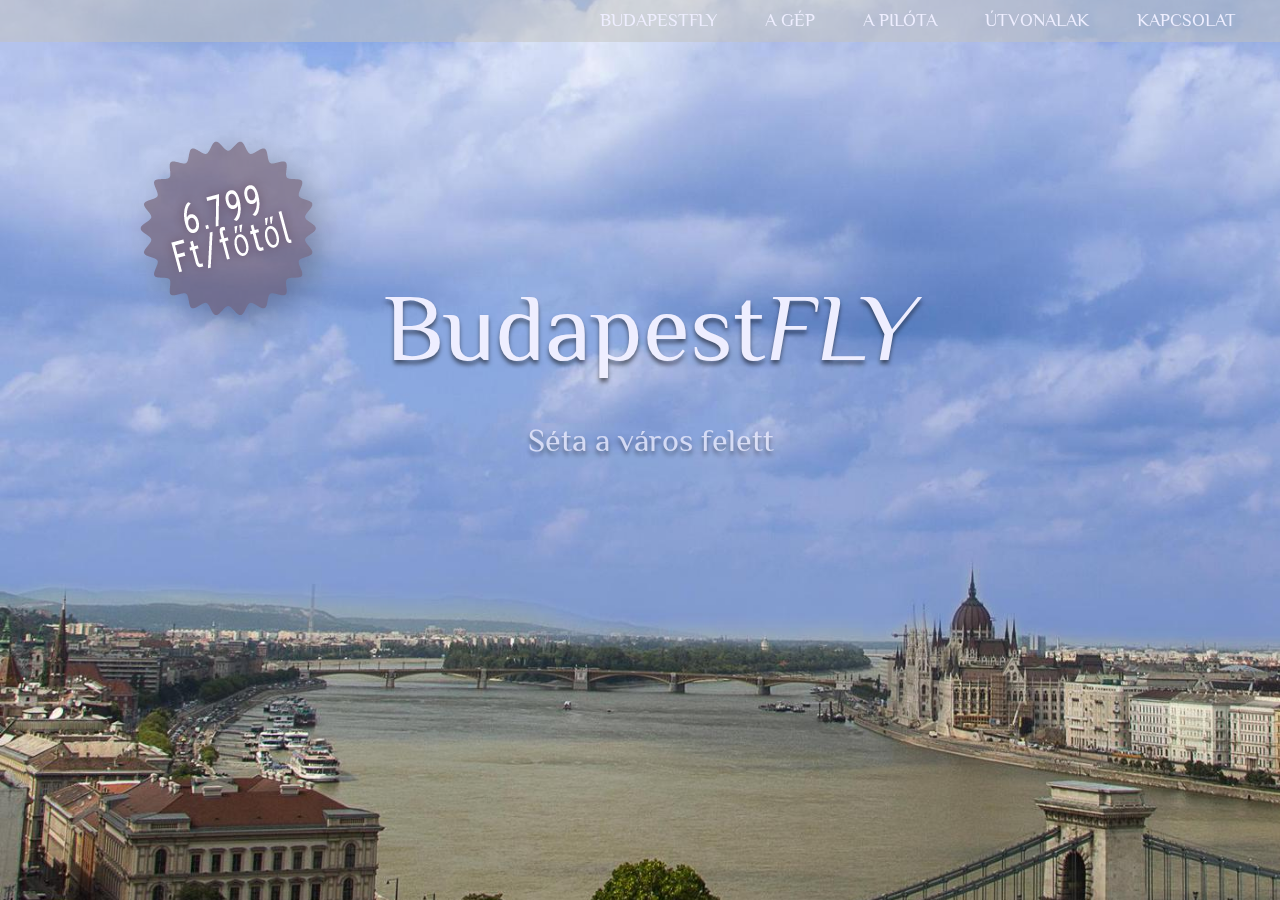
==== index.html @ 52170a89 "delgaleri" ====
<!doctype html>
<html>
<head>
    <meta charset="UTF-8">
    <meta http-equiv="X-UA-Compatible" content="IE=edge,chrome=1">
    <meta name="viewport" content="width=device-width, initial-scale=1.0">
    <title>Budapestfly - Sétarepülés, Budapest repülőről, sétarepülés Budpesten, repülős kirándulás Budapesten</title>
    <meta name="author" content="Budapestfly - Sétarepülés, Budapest repülőről, sétarepülés Budpesten, repülős kirándulás Budapesten">
    <meta name="description" content="Budapestfly,Sétarepülés - Budapest repülőről, sétarepülés Budpesten, repülős kirándulás Budapesten">
    <meta name="keywords" content="sétarepülés, sétarepülés Budapest felett, sétarepülés Visegrád felett, sétarepülés Balaton felett, sétarepülés Dunakanyar felett, sétarepülés Magyarország felett, sétarepülés ajándékba, repülés, repülés Velencei tó felett, sétarepülés Budaörsről, sétarepülés Budaörs, sétarepülés, repülés, cessna, eredeti ajándék, Budapest, olcsó sétarepülés, ajándék sétarepülés, ajándék repülés" />
    <link rel="stylesheet" href="css/budapestfly.css">
    <link rel="stylesheet" href="css/curtain.css">
    <link rel="stylesheet" href="css/budapestfly_responsive.css">


    <link href='http://fonts.googleapis.com/css?family=Philosopher:400,400italic' rel='stylesheet' type='text/css'>
    <link href='http://fonts.googleapis.com/css?family=Cabin' rel='stylesheet' type='text/css'>

    <script>
      (function(i,s,o,g,r,a,m){i['GoogleAnalyticsObject']=r;i[r]=i[r]||function(){
      (i[r].q=i[r].q||[]).push(arguments)},i[r].l=1*new Date();a=s.createElement(o),
      m=s.getElementsByTagName(o)[0];a.async=1;a.src=g;m.parentNode.insertBefore(a,m)
      })(window,document,'script','//www.google-analytics.com/analytics.js','ga');

      ga('create', 'UA-53062448-1', 'auto');
      ga('send', 'pageview');

    </script>

</head>
<body>
<ul id="menu" class="origin">
    <li id="firstmenu"><a href="#budapestfly" class="curtain-links">BudapestFLY</a></li>
    <li><a href="#gep" class="curtain-links">A gép</a></li>
    <li><a href="#pilota" class="curtain-links">A pilóta</a></li>
    <li><a href="#utvonal" class="curtain-links">Útvonalak</a></li>
    <!--<li><a href="#galeria" class="curtain-links">Galéria</a></li>-->
    <li><a href="#budapestflyinfo" class="curtain-links">Kapcsolat</a></li>
</ul>

<ul id="menu" class="mobil">
    <li id="firstmenu"><a href="#budapestfly">BudapestFLY</a></li>
    <li><a href="gep.html">A gép</a></li>
    <li><a href="pilota.html">A pilóta</a></li>
    <li><a href="utvonal.html" >Útvonalak</a></li>
    <li><a href="kapcsolat.html" >Kapcsolat</a></li>
</ul>

<ol class="curtains">
    <li id="budapestfly" class="cover">
        <article>
            <header>
                <a href="#section-4"><img src="css/image/pecset2.png" alt="budapestfly setarepules"></a>
                <h1>Budapest<i>FLY</i></h1>
                <h2>Séta a város felett</h2>
            </header>
        </article>
    </li>

    <li id="gep" class="cover" style="display:none">
        <div class="fixed">
            A gép
        </div>
        <article>
            <p>A repülőgép Cessna 172L típusú egymotoros négyüléses amerikai gyártmányú felső szárnyas kisgép.</p>
            <p>A típust  1956 óta gyártják a legnépszerűbb és legmegbízhatóbb kisgép a világon az Egyesült Államoktól Kínáig, körübelül 60.000 db-ot adtak el belőle.</p>
            <p>Lajstrom jele HA-SLE, bőrüléses, kétkormányos, négyhengeres benzin boxermotoros, műszerekkel, GPS-el felszerelt gép.</p>
        </article>
    </li>

    <li id="pilota" class="cover" style="display:none">
        
        <div class="fixed">
            A pilóta
        </div>

        <article>
        <p>A repülés már gyermekkoromban meghatározó volt az életemben, hiszen keresztapám, nagy gépes pilóta révén, már elég hamar közeli kapcsolatba kerültem ezzel a hivatással.
        </p>
        <p>Mára több száz óra repült idővel, több géptípusra való jogosítással és kereskedelmi pilóta képesítéssel rendelkezem.
        </p>
        <p>Mindehhez társul precizitás, higgadtság és önuralom, így biztonságos repülést biztosíthatok neked.Remélem hamarosan utasaim között tudhatlak.
        </p>     
        </article>

    </li>

    <li id="utvonal" class="cover" style="display:none">
        <article>
            <h4>Útvonalak</h4>
            <ul class="step-list">
                <p>A gép 4 személyes, azaz a pilótán kívül 3 személy utazhat. Az árak 3 főre vonatkoznak.</p>
                <p>Az árak a budaörsi reptéri illetéket (3000 Ft) és az ÁFÁ-t tartalmazzák, más reptéren történő leszállási illeték külön fizetendő.</p>
            <table>
                 <thead>
                    <tr>
                        <th class="firstheading">Útvonal</th>
                        <th>Becsült idő</th>
                        <th>Ár</th>
                    </tr>
                </thead>
                <tbody>
                    <tr>
                        <td class="first">Budapest – Citadella</br><span>Nemzeti Színház, MÜPA, Budai Vár, Citadella</span></td>
                        <td>16 perc</td>
                        <td>20.400 Ft</td>
                    </tr>
                    <tr>
                        <td class="first">Margit- sziget</br><span>Budai-hegyek, Parlament, Aquincum</span></td>
                        <td>25 perc</td>
                        <td>32.000 Ft</td>
                    </tr>
                    <tr>
                        <td class="first">Visegrád</br><span>Budai-hegyek, Parlament, Margit-sziget, Aquincum, Megyeri-híd, Szentendre</span></td>
                        <td>48 perc</td>
                        <td>54.500 FT</td>
                    </tr>
                    <tr>
                        <td class="first">Visegrád + Nógrádi vár</td>
                        <td>56 perc</td>
                        <td>66.000 Ft</td>
                    </tr>
                    <tr>
                        <td class="first">Esztergom-Bazilika</br><span>Budai-hegyek, Parlament, Margit-sziget, Aquincum, Megyeri-híd, Szentendre, Visegrád</span></td>
                        <td>56 perc</td>
                        <td>66.000 Ft</td>
                    </tr>
                    <tr>
                        <td class="first">Siófok- Balaton</br><span>Etyeki- dombság, Velencei-tó</span></td>
                        <td>66 perc</td>
                        <td>75.000 Ft</td>
                    </tr>
                    <tr>
                        <td class="first">Velencei-tó</td>
                        <td>36 perc</td>
                        <td>43.000 Ft</td>
                    </tr>
                    <tr>
                        <td class="first">Kívánság útvonal tervezés!!!</td>
                        <td>egyedi</td>
                        <td>egyedi ajánlat</td>
                    </tr>
                </tbody>
            </table>
            <ul class="step-list">
                    <p> Fontos tudnivalók:</p>
                <li class="step">
                    <p>A kisgépes repülés időjárás függő, így a pilóta akár a felszállás előtt is dönthet úgy, hogy várni kell, vagy más időpontra teheti át a repülést</p>
                </li>
                 <li class="step">
                    <p>Indulás a budaörsi reptérről, parkolás a kapun kívüli területen lehetséges.</p>
                </li>
                 <li class="step">
                    <p>A repült időt a motor indításától a motor leállításáig számoljuk.</p>
                </li>
                 <li class="step">
                    <p>85 kg/fő testsúly felett egyeztetés szükséges biztonsági okokból.</p>
                </li>
                 <li class="step">
                    <p>Gyerekek repülését 6 éves kor felett javasoljuk.</p>
                </li>
            </ul>
        </article>
    </li>
    <!--<li id="galeria"  class="cover" style="display:none">
        <div class="fixed">
            Galéria
        </div>

        <article>
                <div id="kepek">
                    <div id="slides">
                        <div class="slides_container">
                            <div class="slide">
                                <img src="css/image/utasok1.jpg" width="850" height="525" alt="Slide 1">
                            </div>
                            <div class="slide">
                                <img src="css/image/utasok2.jpg" width="850" height="625" alt="Slide 1">
                            </div>
                            <div class="slide">
                                <img src="css/image/utasok3.jpg" width="850" height="625" alt="Slide 1">
                            </div>
                            <div class="slide">
                                <img src="css/image/utasok4.jpg" width="850" height="625" alt="Slide 1">
                            </div> 
                            <div class="slide">
                                <img src="css/image/utasok5.jpg" width="850" height="625" alt="Slide 1">
                            </div>
                            <div class="slide">
                                <img src="css/image/utasok6.jpg" width="850" height="625" alt="Slide 1">
                            </div>      
                        </div>

                    </div>
                </div>-->


        </article>
    </li>
    <li id="budapestflyinfo"  class="cover" style="display:none">
        <div class="fixed">
            Kapcsolat
        </div>

        <article>
            <p><img src="css/image/phone.png"></p>
            <p>+36 70 613 6123</p>
            <p><img src="css/image/email.png"></p>
            <p>budapestfly@gmail.com</p>
        </article>
    </li>

</ol>

<div class="mobil">
        <article id="section-1">
        <header>
                <h1>Budapest<i>FLY</i></h1>
                <h2>Séta a város felett</h2>
        </header>
        </article>
</div>


<script src="http://ajax.googleapis.com/ajax/libs/jquery/1.7.1/jquery.min.js"></script>
<script src="js/curtain.js"></script>
<script>
    if( !/Android|webOS|iPhone|iPad|iPod|BlackBerry|IEMobile|Opera Mini/i.test(navigator.userAgent) ) {
        $(function(){
           $('.curtains').curtain({
               scrollSpeed: 450,
               controls: '.menu',
               curtainLinks: '.curtain-links'
           });
        });
    }
</script>

<script src="js/slides.min.jquery.js"></script>
    <script>
        $(function(){
            $('#slides').slides({
                preload: true,
                preloadImage: 'img/loading.gif',
                play: 5000,
                pause: 2500,
                hoverPause: true,
                animationStart: function(current){
                    $('.caption').animate({
                        bottom:-35
                    },100);
                    if (window.console && console.log) {
                        // example return of current slide number
                        console.log('animationStart on slide: ', current);
                    };
                },
                animationComplete: function(current){
                    $('.caption').animate({
                        bottom:0
                    },200);
                    if (window.console && console.log) {
                        // example return of current slide number
                        console.log('animationComplete on slide: ', current);
                    };
                },
                slidesLoaded: function() {
                    $('.caption').animate({
                        bottom:0
                    },200);
                }
            });
        });
    </script>
</body>
</html>
---- css/budapestfly.css ----
/* Curtain.js - Budpestfly */

/* RESET */
html,body,div,span,applet,object,iframe,h1,h2,h3,h4,h5,h6,p,blockquote,pre,a,abbr,acronym,address,big,cite,code,del,dfn,em,img,ins,kbd,q,s,samp,small,strike,strong,sub,sup,tt,var,b,u,i,center,dl,dt,dd,ol,ul,li,fieldset,form,label,legend,table,caption,tbody,tfoot,thead,tr,th,td,article,aside,canvas,details,embed,figure,figcaption,footer,header,hgroup,menu,nav,output,ruby,section,summary,time,mark,audio,video{margin:0;padding:0;border:0;font-size:100%;font:inherit;vertical-align:baseline}article,aside,details,figcaption,figure,footer,header,hgroup,menu,nav,section{display:block}body{line-height:1}ol,ul{list-style:none}blockquote,q{quotes:none}blockquote:before,blockquote:after,q:before,q:after{content:'';content:none}table{border-collapse:collapse;border-spacing:0}

/* Clearfix */
.cf:before,
.cf:after {
    content:"";
    display:table;
}
.cf:after {clear:both;}
.cf { zoom:1;}

/* Base Style */
body {
font:16px/1.2 "Helvetica Neue", Arial, Helvetica, sans-serif;
color:#5B3D49;
}

h1,h2,h3,h4 {
font-family: 'Philosopher', sans-serif;
}

p{margin:1em 0 0 0;}

article{
font-family: 'Cabin', sans-serif;
margin:0 auto;
max-width:600px;
padding: 24px;
}

article h1{text-align:center;}

.mobil {
visibility: hidden;
}

/* Sliding panels */
.curtains>li {
    box-shadow:0 0 12px #666;
    background-color: rgb(255,255,255);
}
.cover-background {
    position:fixed;
    top:0;left:0;
}

/* Specific */

#mobil {
visibility: hidden;
}

/*section 1 - budapestfly*/

#budapestfly{
background:url('image/Budapest1.jpg') 50% 60% no-repeat fixed;
-webkit-background-size: 100%; 
-moz-background-size: 100%; 
-o-background-size: 100%; 
background-size: 100%;
-webkit-background-size: cover;
-moz-background-size: cover;
-o-background-size: cover;
background-size: cover;
}

header {
color:#EEEEFF;
position:absolute;
top:30%;
left:30%;
text-align:center;
text-shadow: 0 4px 4px rgba(0, 0, 0, .5);
}

#budapestfly h1 {
font-size:6em;
font-weight:normal;
}

#budapestfly i {
font-style: italic;
}

#budapestfly h2 {
opacity:.75;
font-size:2em;
font-weight: normal;
padding-top: 36px;
}

#budapestfly img {
position: absolute;
left: -50%;
top:-80%;
}

/*section 2 - gep*/

#gep {
background:#DBDAD9 url('image/sasa.jpg') no-repeat fixed center;
-webkit-background-size: 100%; 
-moz-background-size: 100%; 
-o-background-size: 100%; 
background-size: 100%;
-webkit-background-size: cover;
-moz-background-size: cover;
-o-background-size: cover;
background-size: cover;
}

#gep .fixed {
position: fixed;
top: 150px;
left: 5%;
width: 200px;
z-index:20;
text-transform: uppercase;
font-family: 'Philosopher', sans-serif;
font-size: 2em;
text-shadow: 0 4px 4px rgba(0, 0, 0, .5);
}

#gep article{
margin-top:10%;
margin-left: 25%;
position:relative;
z-index:20;
background: rgba(194, 193, 189, 0.5);
}

/*section 3 - pilota*/

#pilota {
background:#DBDAD9 url('image/sasa3.jpg') no-repeat fixed;
-webkit-background-size: 100%; 
-moz-background-size: 100%; 
-o-background-size: 100%; 
background-size: 100%;
-webkit-background-size: cover;
-moz-background-size: cover;
-o-background-size: cover;
background-size: cover;
}

#pilota .fixed {
position: fixed;
top: 150px;
left: 5%;
width: 200px;
z-index:20;
text-transform: uppercase;
font-family: 'Philosopher', sans-serif;
font-size: 2em;
text-shadow: 0 4px 4px rgba(0, 0, 0, .5);
}

#pilota article {
margin-top: 10%;
margin-left: 19%;
z-index:20;
background: rgba(194, 193, 189, 0.5);
}

/*section 4 - utvonal*/

#utvonal{
background: #DBDAD9;
}

#utvonal h4 {
position: absolute;
left: 5%;
top:130px;
text-transform: uppercase;
padding-bottom: 5%;
font-size: 2em;
text-shadow: 0 2px 2px rgba(0, 0, 0, .5);
}

#utvonal article {
margin-top:5%;
}

#utvonal table {
margin-top:5%;
}

.firstheading {
text-align: left;
font-size: 1em;	
}

.first {
text-align: left;
font-size: 1.2em;
}

th {
text-transform: uppercase;
font-weight: normal;
padding-bottom: 15px;
padding-right: 30px;
width: 2%;
text-align: right;
}

td {
padding-bottom: 15px;
padding-top: 15px;
text-align: right;
padding-right: 30px;
border-bottom: 1px solid;
vertical-align: middle;
}


#utvonal span {
font-size: 0.6em;
}


.step-list {
margin-top:5%;
}

#utvonal li {
list-style-type:circle;
margin-left: 15px;
}

/*galeria
#galeria {
background:#DBDAD9;
}

#galeria .fixed {
position: fixed;
top: 150px;
left: 5%;
width: 200px;
z-index:20;
text-transform: uppercase;
font-family: 'Philosopher', sans-serif;
font-size: 2em;
text-shadow: 0 4px 4px rgba(0, 0, 0, .5);
}

#galeria article{
margin-top:5%;
max-width: 900px;
}*/

/*section 5 budapestflyinfo*/

#budapestflyinfo {
background:#DBDAD9;
}

#budapestflyinfo .fixed {
position: fixed;
top: 150px;
left: 5%;
width: 200px;
z-index:20;
text-transform: uppercase;
font-family: 'Philosopher', sans-serif;
font-size: 2em;
text-shadow: 0 4px 4px rgba(0, 0, 0, .5);
}

#budapestflyinfo article{
margin-top:10%;
margin-left: 30%;
position:relative;
z-index:20;
background: rgba(194, 193, 189, 0.5);
}

#budapestflyinfo p {
padding-right: 5px;
font-size: 1.5em;
line-height: 24px;
text-align: center;
}

#budapestflyinfo img {
text-align: center;
}
/* MENU */
#menu{
background-color:rgba(194, 193, 189, 0.5);
position:fixed;
z-index:20;
list-style-type: none;
width: 100%;
}

#menu li {
float: left;
font-size:18px;
font-weight: normal;
text-transform: uppercase;
padding-right: 24px;
padding-left: 24px;
padding-top: 10px;
padding-bottom: 10px;
font-family: 'Philosopher', sans-serif;
}

#menu a {
margin:0;
color:#EEEEFF;
text-decoration: none;
}

#menu a:hover {
color:#5A83D2;
}

#menu a:focus {
color:#5B3D49;
outline: none;
}

#firstmenu {
margin-left: 45%;
text-transform: none;
}

/* STEP BY STEP */
li.step{margin:1em 0 0 0;}


/*slider
#container {
width:900px;
padding:10px;
margin:0 auto;
position:relative;
z-index:0;
}

#kepek {
width:850px;
height:525px;
position:relative;
top:150px;
}*/


/*
	Slideshow

#slides {
position:absolute;
top:15px;
left:4px;
z-index:100;
}


.slides_container {
width:850px;
overflow:hidden;
position:relative;
display:none;
box-shadow: 0px 0px 10px 4px rgba(119, 119, 119, 0.75);
-moz-box-shadow: 0px 0px 10px 4px rgba(119, 119, 119, 0.75);
-webkit-box-shadow: 0px 0px 10px 4px rgba(119, 119, 119, 0.75);
}

.slide {
width:850px;
height:525px;
display:block;

}

.pagination {
	margin:26px auto 0;
	width:100px;
}

.pagination li {
	float:left;
	margin:0 1px;
	list-style:none;
}

.pagination li a {
	display:block;
	width:12px;
	height:0;
	padding-top:12px;
	background-image:url(css/image/pagination.png);
	background-position:0 0;
	float:left;
	overflow:hidden;
}

.pagination li.current a {
	background-position:0 -12px;
}*/
---- css/curtain.css ----
html{
    height: 100%;
    overflow-x: hidden;
}

.curtains{
    width: 100%;
    z-index:1;
    position:relative;
}

.curtains>li{
    background: white;
    position: fixed;
    display:block;
    top: 0;
    left: 0;
    width: 100%;
    min-height: 100%;
    overflow: hidden;
    z-index:1;
}
.curtains>li.hidden{display:none;}
.curtains>li:first-child{z-index:2;}
---- css/budapestfly_responsive.css ----
@media screen and (min-width: 240px) and (max-width: 480px) {

body {
background: #9EB0DE;
}

.curtains {
visibility: hidden;
}

.origin {
visibility: hidden;
}

.mobil {
visibility: visible;
}

#menu {
background-color:rgba(194, 193, 189, 1);
}

#firstmenu {
margin-left: 0;
}

/*section 1*/

#section-1 {
background: none;
}

#section-1 h1 {
font-size: 3em;
}

header {
left: 10%;
}

/*section 2,3/ gep.html,pilota*/

h5 {
padding-top: 40%;
text-transform: uppercase;
font-family: 'Philosopher', sans-serif;
font-size: 2em;
text-shadow: 0 4px 4px rgba(0, 0, 0, .5);
}

article {
padding-top: 5px;
}

/*section 4/ utvonal.html*/

.first {
font-size: 1em;
}

}

@media screen and (min-width: 480px) and (max-width: 699px) {

#firstmenu {
margin-left: 1%;
}

#menu li {
padding: 10px;
}

header {
left: 10%;
}

#section-1 img {
left: -15%;
}

article {
max-width: 380px;
}

#section-3 article {
margin-left: 28%;
}

#section-4 ul {
margin-left: 28%;
}

#section-5 article {
margin-left: 35%;
max-width: 300px;
}


}

@media screen and (min-width: 700px) and (max-width: 980px) {

#firstmenu {
margin-left: 1%;
}

header {
left: 20%;
}

#section-1 img {
left: -30%;
}

article {
max-width: 500px;
}

#section-3 article {
margin-left: 25%;
}

#section-4 ul {
margin-left: 25%;
}

#section-5 article {
margin-left: 30%;
max-width: 400px;
}

}

@media screen and (min-width: 1920px)  {

header {
left:35%;
}

#section-1 h1 {
font-size:7em;
}

}
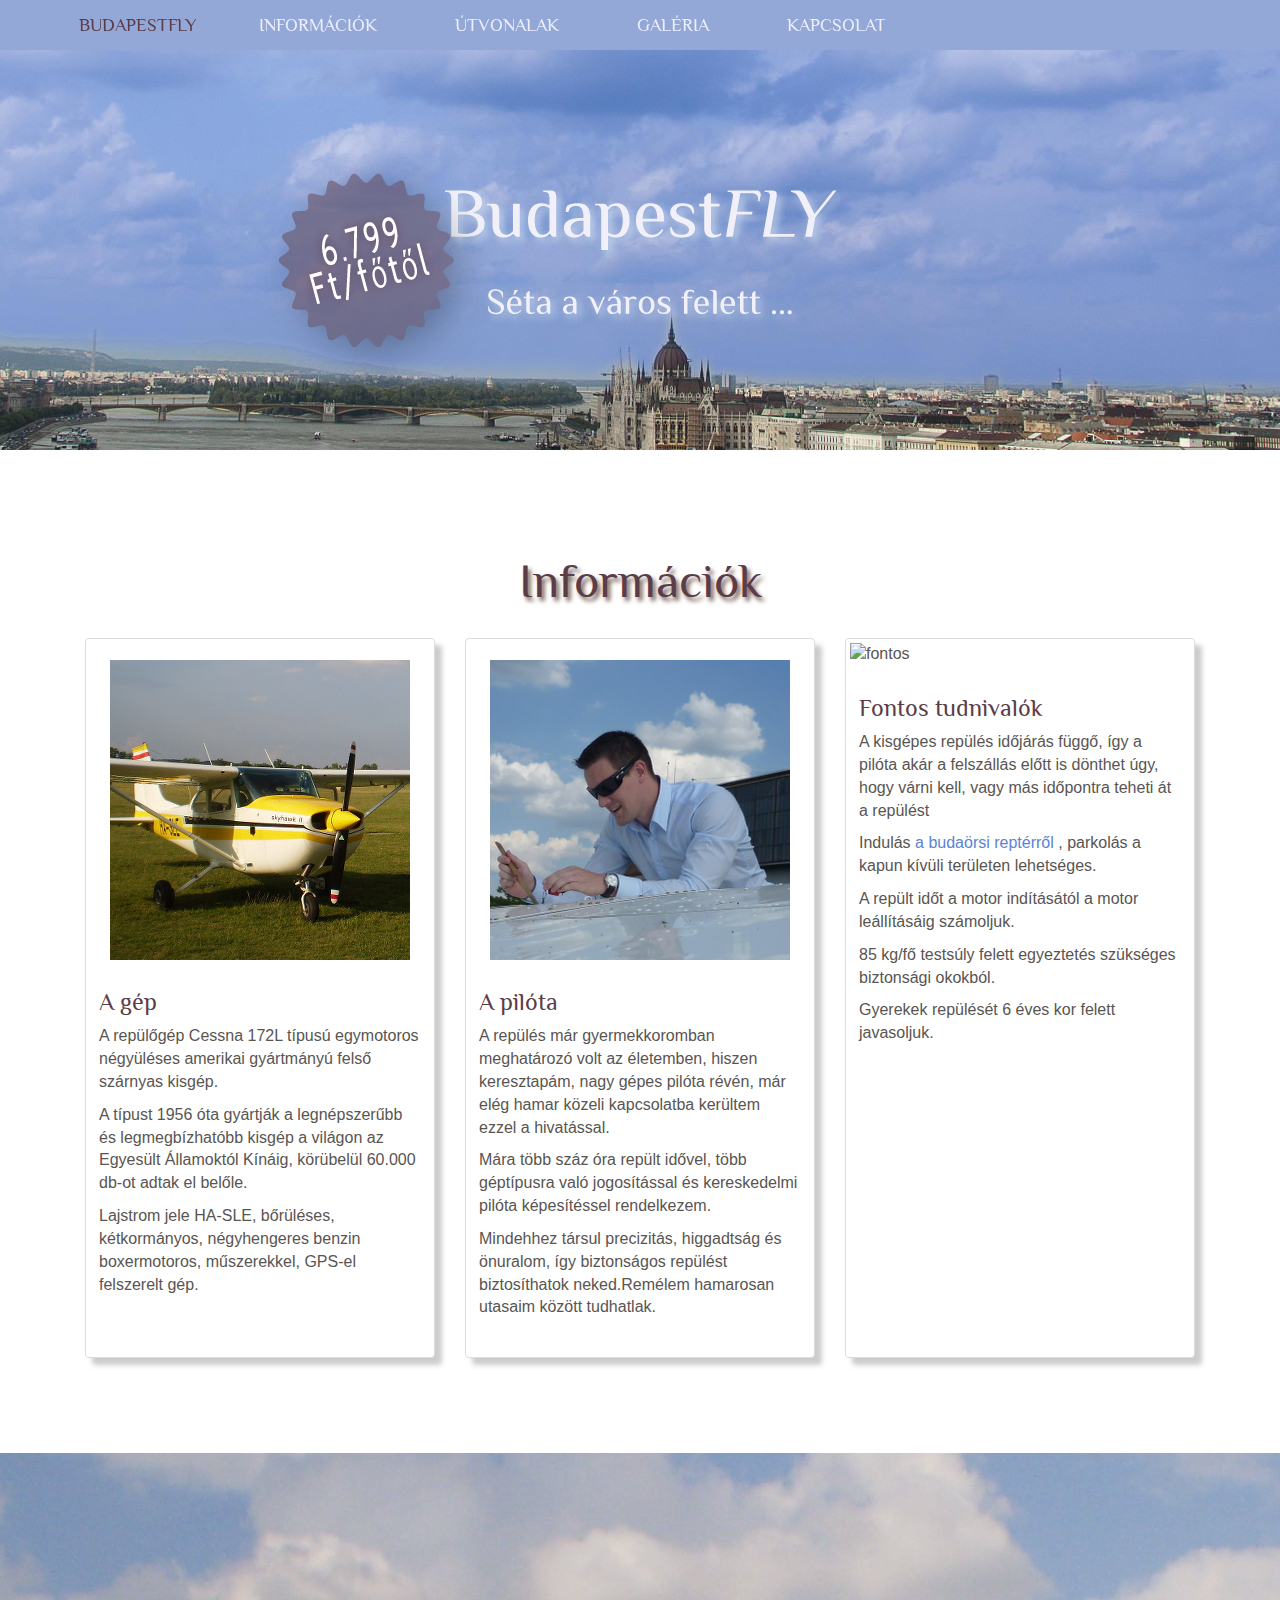
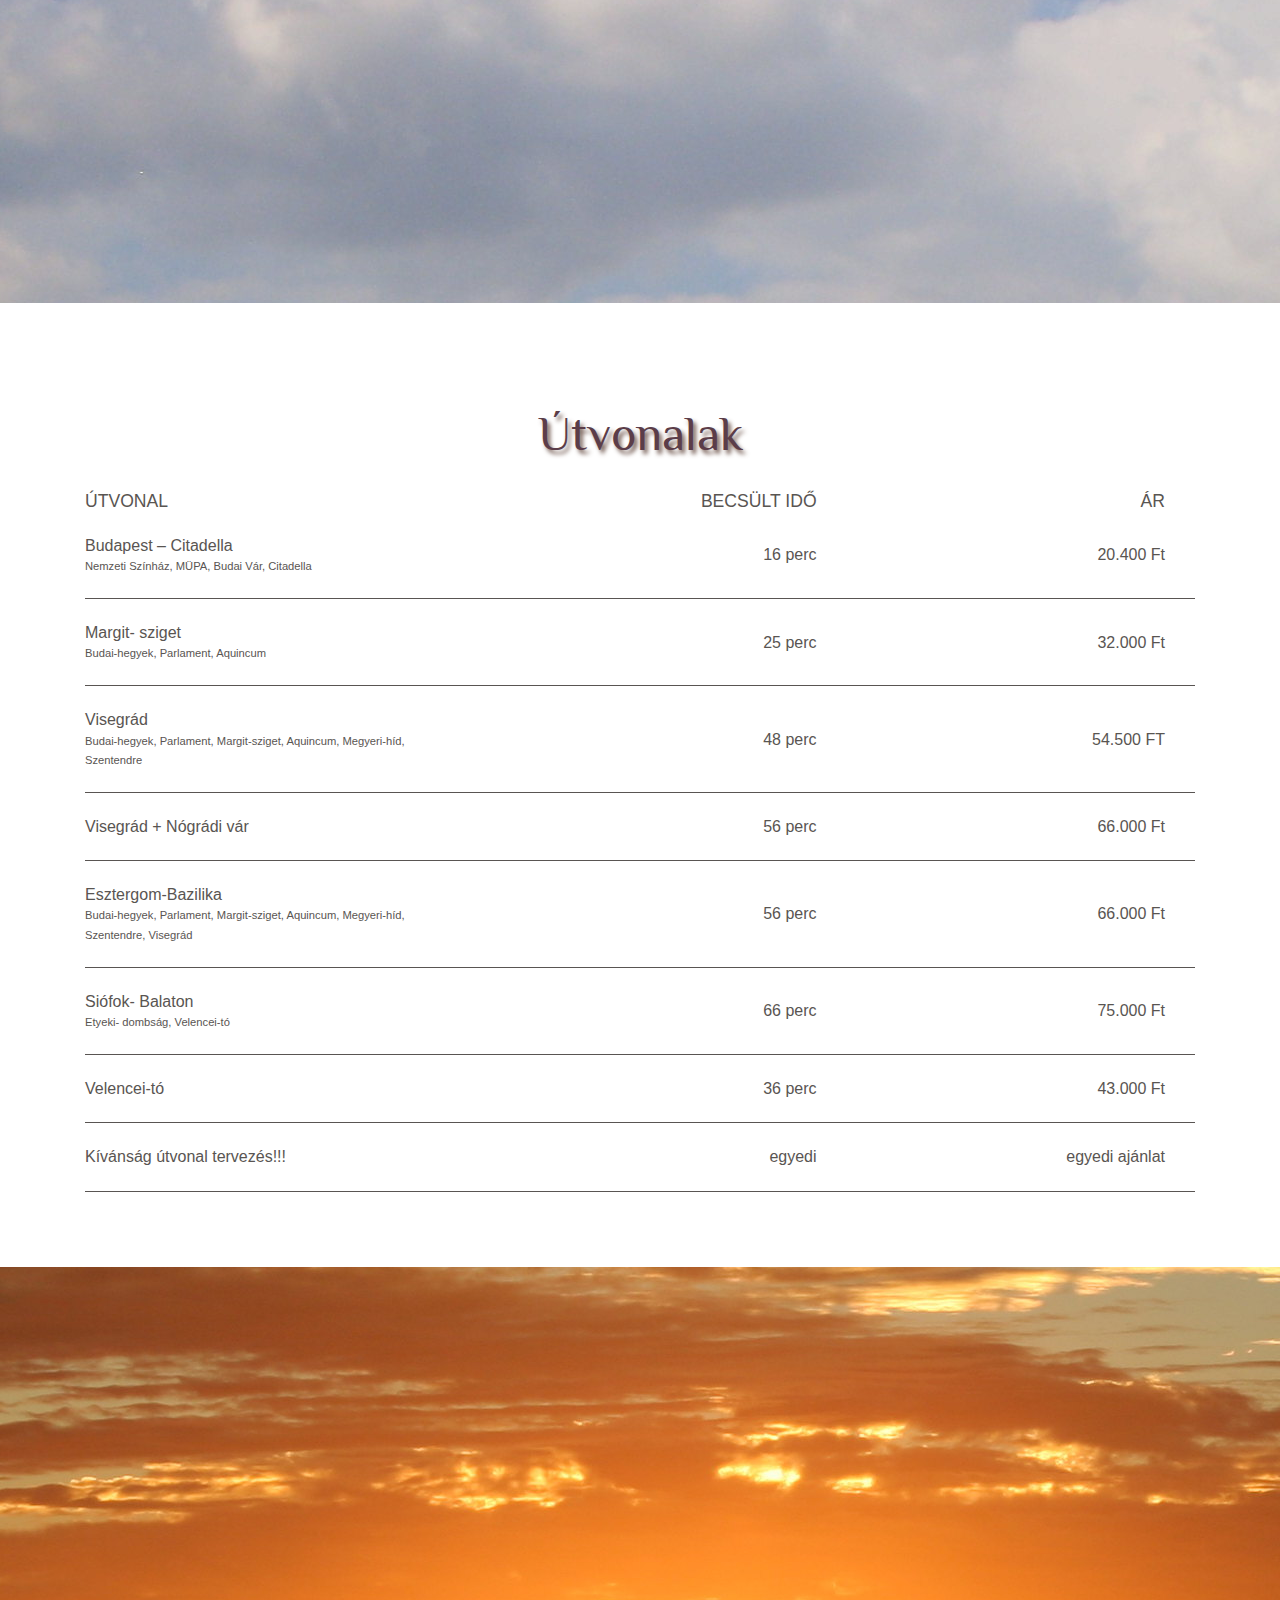
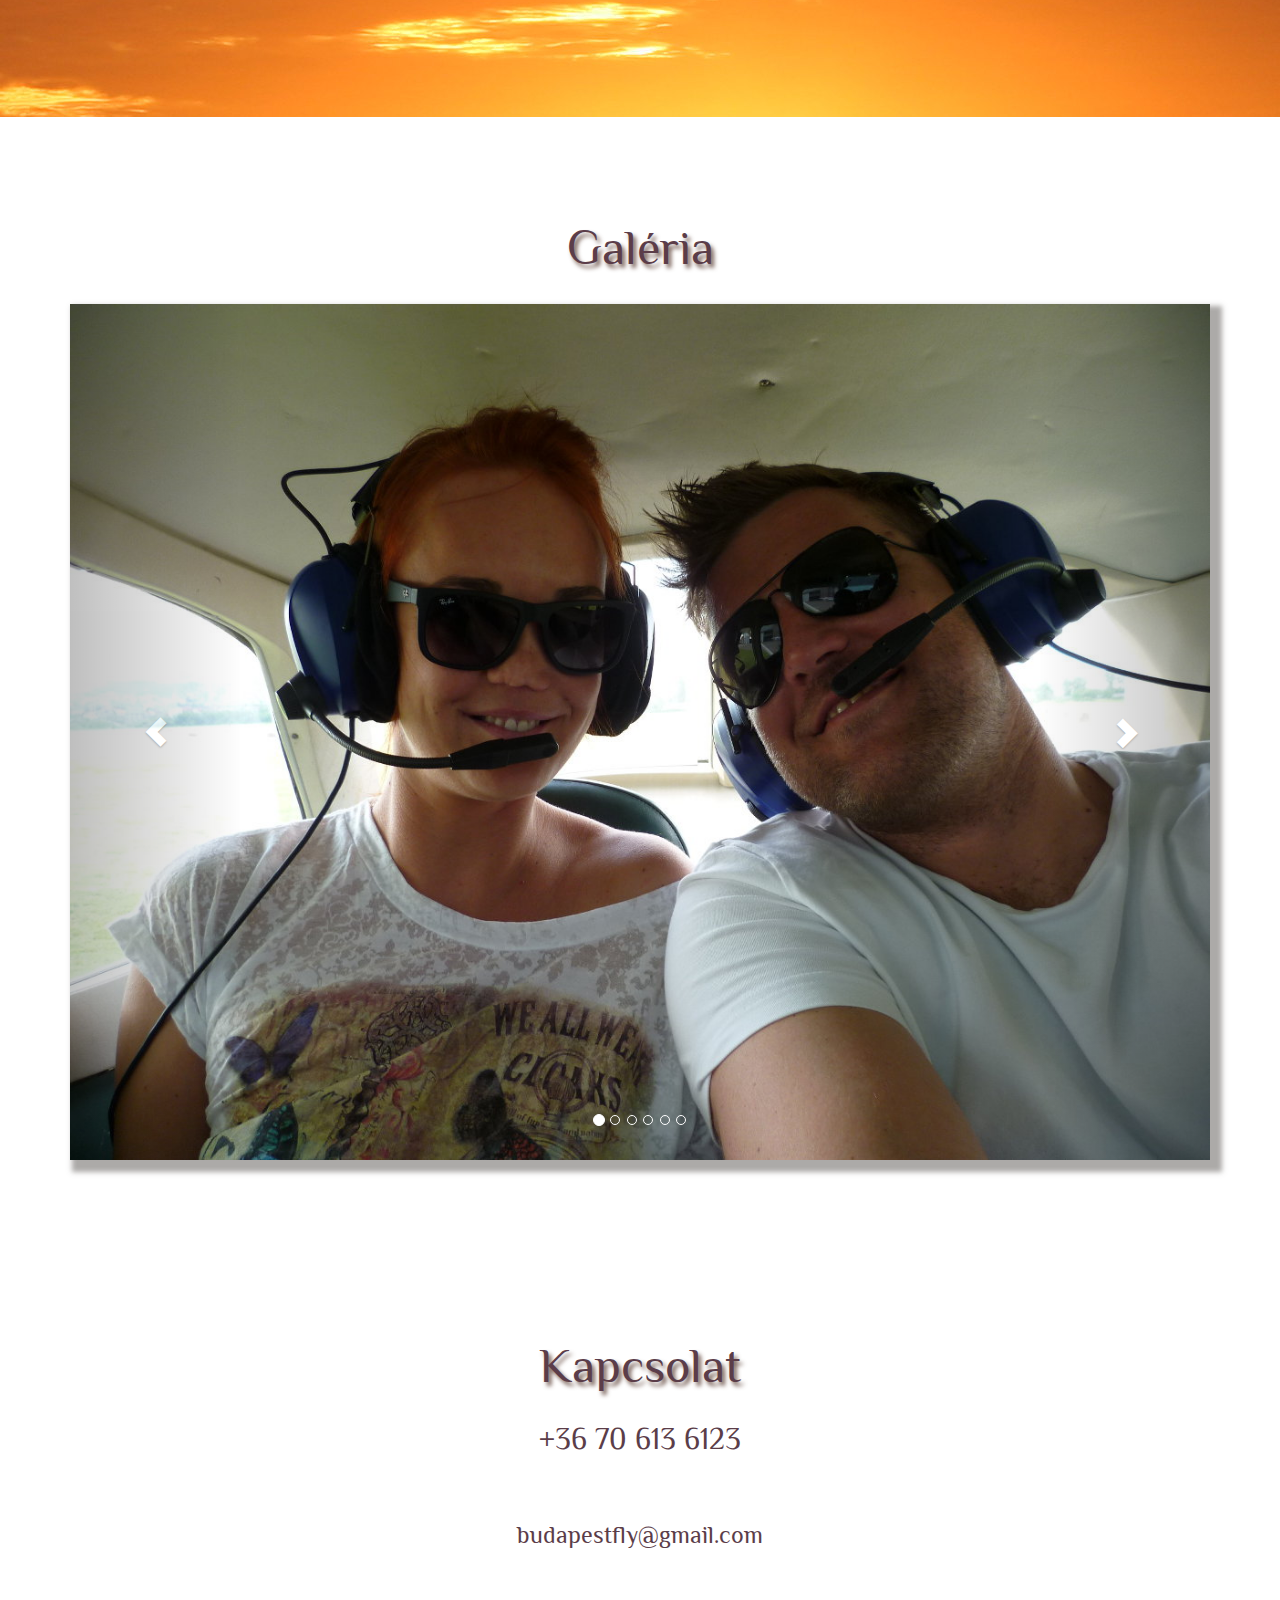
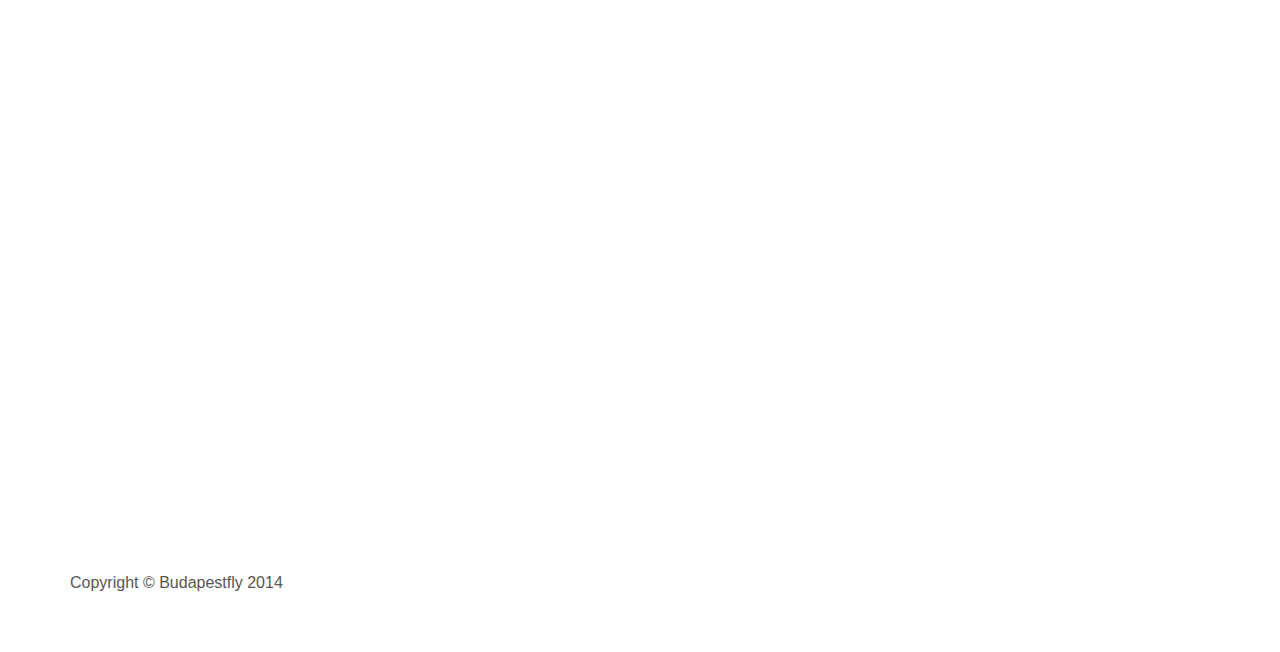
==== commit fd333d1c: "landing" ====
--- a/index.html
+++ b/index.html
@@ -1,275 +1,271 @@
-<!doctype html>
-<html>
-<head>
-    <meta charset="UTF-8">
-    <meta http-equiv="X-UA-Compatible" content="IE=edge,chrome=1">
-    <meta name="viewport" content="width=device-width, initial-scale=1.0">
-    <title>Budapestfly - Sétarepülés, Budapest repülőről, sétarepülés Budpesten, repülős kirándulás Budapesten</title>
-    <meta name="author" content="Budapestfly - Sétarepülés, Budapest repülőről, sétarepülés Budpesten, repülős kirándulás Budapesten">
-    <meta name="description" content="Budapestfly,Sétarepülés - Budapest repülőről, sétarepülés Budpesten, repülős kirándulás Budapesten">
-    <meta name="keywords" content="sétarepülés, sétarepülés Budapest felett, sétarepülés Visegrád felett, sétarepülés Balaton felett, sétarepülés Dunakanyar felett, sétarepülés Magyarország felett, sétarepülés ajándékba, repülés, repülés Velencei tó felett, sétarepülés Budaörsről, sétarepülés Budaörs, sétarepülés, repülés, cessna, eredeti ajándék, Budapest, olcsó sétarepülés, ajándék sétarepülés, ajándék repülés" />
-    <link rel="stylesheet" href="css/budapestfly.css">
-    <link rel="stylesheet" href="css/curtain.css">
-    <link rel="stylesheet" href="css/budapestfly_responsive.css">
-
-
-    <link href='http://fonts.googleapis.com/css?family=Philosopher:400,400italic' rel='stylesheet' type='text/css'>
-    <link href='http://fonts.googleapis.com/css?family=Cabin' rel='stylesheet' type='text/css'>
-
-    <script>
-      (function(i,s,o,g,r,a,m){i['GoogleAnalyticsObject']=r;i[r]=i[r]||function(){
-      (i[r].q=i[r].q||[]).push(arguments)},i[r].l=1*new Date();a=s.createElement(o),
-      m=s.getElementsByTagName(o)[0];a.async=1;a.src=g;m.parentNode.insertBefore(a,m)
-      })(window,document,'script','//www.google-analytics.com/analytics.js','ga');
-
-      ga('create', 'UA-53062448-1', 'auto');
-      ga('send', 'pageview');
-
-    </script>
-
-</head>
-<body>
-<ul id="menu" class="origin">
-    <li id="firstmenu"><a href="#budapestfly" class="curtain-links">BudapestFLY</a></li>
-    <li><a href="#gep" class="curtain-links">A gép</a></li>
-    <li><a href="#pilota" class="curtain-links">A pilóta</a></li>
-    <li><a href="#utvonal" class="curtain-links">Útvonalak</a></li>
-    <!--<li><a href="#galeria" class="curtain-links">Galéria</a></li>-->
-    <li><a href="#budapestflyinfo" class="curtain-links">Kapcsolat</a></li>
-</ul>
-
-<ul id="menu" class="mobil">
-    <li id="firstmenu"><a href="#budapestfly">BudapestFLY</a></li>
-    <li><a href="gep.html">A gép</a></li>
-    <li><a href="pilota.html">A pilóta</a></li>
-    <li><a href="utvonal.html" >Útvonalak</a></li>
-    <li><a href="kapcsolat.html" >Kapcsolat</a></li>
-</ul>
-
-<ol class="curtains">
-    <li id="budapestfly" class="cover">
-        <article>
-            <header>
-                <a href="#section-4"><img src="css/image/pecset2.png" alt="budapestfly setarepules"></a>
-                <h1>Budapest<i>FLY</i></h1>
-                <h2>Séta a város felett</h2>
-            </header>
-        </article>
-    </li>
-
-    <li id="gep" class="cover" style="display:none">
-        <div class="fixed">
-            A gép
-        </div>
-        <article>
-            <p>A repülőgép Cessna 172L típusú egymotoros négyüléses amerikai gyártmányú felső szárnyas kisgép.</p>
-            <p>A típust  1956 óta gyártják a legnépszerűbb és legmegbízhatóbb kisgép a világon az Egyesült Államoktól Kínáig, körübelül 60.000 db-ot adtak el belőle.</p>
-            <p>Lajstrom jele HA-SLE, bőrüléses, kétkormányos, négyhengeres benzin boxermotoros, műszerekkel, GPS-el felszerelt gép.</p>
-        </article>
-    </li>
-
-    <li id="pilota" class="cover" style="display:none">
-        
-        <div class="fixed">
-            A pilóta
-        </div>
-
-        <article>
-        <p>A repülés már gyermekkoromban meghatározó volt az életemben, hiszen keresztapám, nagy gépes pilóta révén, már elég hamar közeli kapcsolatba kerültem ezzel a hivatással.
-        </p>
-        <p>Mára több száz óra repült idővel, több géptípusra való jogosítással és kereskedelmi pilóta képesítéssel rendelkezem.
-        </p>
-        <p>Mindehhez társul precizitás, higgadtság és önuralom, így biztonságos repülést biztosíthatok neked.Remélem hamarosan utasaim között tudhatlak.
-        </p>     
-        </article>
-
-    </li>
-
-    <li id="utvonal" class="cover" style="display:none">
-        <article>
-            <h4>Útvonalak</h4>
-            <ul class="step-list">
-                <p>A gép 4 személyes, azaz a pilótán kívül 3 személy utazhat. Az árak 3 főre vonatkoznak.</p>
-                <p>Az árak a budaörsi reptéri illetéket (3000 Ft) és az ÁFÁ-t tartalmazzák, más reptéren történő leszállási illeték külön fizetendő.</p>
-            <table>
-                 <thead>
-                    <tr>
-                        <th class="firstheading">Útvonal</th>
-                        <th>Becsült idő</th>
-                        <th>Ár</th>
-                    </tr>
-                </thead>
-                <tbody>
-                    <tr>
-                        <td class="first">Budapest – Citadella</br><span>Nemzeti Színház, MÜPA, Budai Vár, Citadella</span></td>
-                        <td>16 perc</td>
-                        <td>20.400 Ft</td>
-                    </tr>
-                    <tr>
-                        <td class="first">Margit- sziget</br><span>Budai-hegyek, Parlament, Aquincum</span></td>
-                        <td>25 perc</td>
-                        <td>32.000 Ft</td>
-                    </tr>
-                    <tr>
-                        <td class="first">Visegrád</br><span>Budai-hegyek, Parlament, Margit-sziget, Aquincum, Megyeri-híd, Szentendre</span></td>
-                        <td>48 perc</td>
-                        <td>54.500 FT</td>
-                    </tr>
-                    <tr>
-                        <td class="first">Visegrád + Nógrádi vár</td>
-                        <td>56 perc</td>
-                        <td>66.000 Ft</td>
-                    </tr>
-                    <tr>
-                        <td class="first">Esztergom-Bazilika</br><span>Budai-hegyek, Parlament, Margit-sziget, Aquincum, Megyeri-híd, Szentendre, Visegrád</span></td>
-                        <td>56 perc</td>
-                        <td>66.000 Ft</td>
-                    </tr>
-                    <tr>
-                        <td class="first">Siófok- Balaton</br><span>Etyeki- dombság, Velencei-tó</span></td>
-                        <td>66 perc</td>
-                        <td>75.000 Ft</td>
-                    </tr>
-                    <tr>
-                        <td class="first">Velencei-tó</td>
-                        <td>36 perc</td>
-                        <td>43.000 Ft</td>
-                    </tr>
-                    <tr>
-                        <td class="first">Kívánság útvonal tervezés!!!</td>
-                        <td>egyedi</td>
-                        <td>egyedi ajánlat</td>
-                    </tr>
-                </tbody>
-            </table>
-            <ul class="step-list">
-                    <p> Fontos tudnivalók:</p>
-                <li class="step">
-                    <p>A kisgépes repülés időjárás függő, így a pilóta akár a felszállás előtt is dönthet úgy, hogy várni kell, vagy más időpontra teheti át a repülést</p>
-                </li>
-                 <li class="step">
-                    <p>Indulás a budaörsi reptérről, parkolás a kapun kívüli területen lehetséges.</p>
-                </li>
-                 <li class="step">
-                    <p>A repült időt a motor indításától a motor leállításáig számoljuk.</p>
-                </li>
-                 <li class="step">
-                    <p>85 kg/fő testsúly felett egyeztetés szükséges biztonsági okokból.</p>
-                </li>
-                 <li class="step">
-                    <p>Gyerekek repülését 6 éves kor felett javasoljuk.</p>
-                </li>
-            </ul>
-        </article>
-    </li>
-    <!--<li id="galeria"  class="cover" style="display:none">
-        <div class="fixed">
-            Galéria
-        </div>
-
-        <article>
-                <div id="kepek">
-                    <div id="slides">
-                        <div class="slides_container">
-                            <div class="slide">
-                                <img src="css/image/utasok1.jpg" width="850" height="525" alt="Slide 1">
-                            </div>
-                            <div class="slide">
-                                <img src="css/image/utasok2.jpg" width="850" height="625" alt="Slide 1">
-                            </div>
-                            <div class="slide">
-                                <img src="css/image/utasok3.jpg" width="850" height="625" alt="Slide 1">
-                            </div>
-                            <div class="slide">
-                                <img src="css/image/utasok4.jpg" width="850" height="625" alt="Slide 1">
-                            </div> 
-                            <div class="slide">
-                                <img src="css/image/utasok5.jpg" width="850" height="625" alt="Slide 1">
-                            </div>
-                            <div class="slide">
-                                <img src="css/image/utasok6.jpg" width="850" height="625" alt="Slide 1">
-                            </div>      
-                        </div>
-
-                    </div>
-                </div>-->
-
-
-        </article>
-    </li>
-    <li id="budapestflyinfo"  class="cover" style="display:none">
-        <div class="fixed">
-            Kapcsolat
-        </div>
-
-        <article>
-            <p><img src="css/image/phone.png"></p>
-            <p>+36 70 613 6123</p>
-            <p><img src="css/image/email.png"></p>
-            <p>budapestfly@gmail.com</p>
-        </article>
-    </li>
-
-</ol>
-
-<div class="mobil">
-        <article id="section-1">
-        <header>
-                <h1>Budapest<i>FLY</i></h1>
-                <h2>Séta a város felett</h2>
-        </header>
-        </article>
-</div>
-
-
-<script src="http://ajax.googleapis.com/ajax/libs/jquery/1.7.1/jquery.min.js"></script>
-<script src="js/curtain.js"></script>
-<script>
-    if( !/Android|webOS|iPhone|iPad|iPod|BlackBerry|IEMobile|Opera Mini/i.test(navigator.userAgent) ) {
-        $(function(){
-           $('.curtains').curtain({
-               scrollSpeed: 450,
-               controls: '.menu',
-               curtainLinks: '.curtain-links'
-           });
-        });
-    }
-</script>
-
-<script src="js/slides.min.jquery.js"></script>
-    <script>
-        $(function(){
-            $('#slides').slides({
-                preload: true,
-                preloadImage: 'img/loading.gif',
-                play: 5000,
-                pause: 2500,
-                hoverPause: true,
-                animationStart: function(current){
-                    $('.caption').animate({
-                        bottom:-35
-                    },100);
-                    if (window.console && console.log) {
-                        // example return of current slide number
-                        console.log('animationStart on slide: ', current);
-                    };
-                },
-                animationComplete: function(current){
-                    $('.caption').animate({
-                        bottom:0
-                    },200);
-                    if (window.console && console.log) {
-                        // example return of current slide number
-                        console.log('animationComplete on slide: ', current);
-                    };
-                },
-                slidesLoaded: function() {
-                    $('.caption').animate({
-                        bottom:0
-                    },200);
-                }
-            });
-        });
-    </script>
-</body>
-</html>+<!DOCTYPE html>
+<html lang="en">
+
+<head>
+
+    <meta charset="utf-8">
+    <meta http-equiv="X-UA-Compatible" content="IE=edge">
+    <meta name="viewport" content="width=device-width, initial-scale=1">
+    <meta name="description" content="Budapestfly,Sétarepülés - Budapest repülőről, sétarepülés Budpesten, repülős kirándulás Budapesten">
+    <meta name="author" content="Budapestfly - Sétarepülés, Budapest repülőről, sétarepülés Budpesten, repülős kirándulás Budapesten">
+    <meta name="keywords" content="sétarepülés, sétarepülés Budapest felett, sétarepülés Visegrád felett, sétarepülés Balaton felett, sétarepülés Dunakanyar felett, sétarepülés Magyarország felett, sétarepülés ajándékba, repülés, repülés Velencei tó felett, sétarepülés Budaörsről, sétarepülés Budaörs, sétarepülés, repülés, cessna, eredeti ajándék, Budapest, olcsó sétarepülés, ajándék sétarepülés, ajándék repülés" />
+
+    <title>Budapestfly - Sétarepülés</title>
+
+    <link href="css/bootstrap.css" rel="stylesheet">
+    <link href="css/full-width-pics.css" rel="stylesheet">
+    <link href="css/budapestfly.css" rel="stylesheet">
+
+    <link href='http://fonts.googleapis.com/css?family=Philosopher:400,400italic' rel='stylesheet' type='text/css'>
+    <link href='http://fonts.googleapis.com/css?family=Cabin' rel='stylesheet' type='text/css'>
+
+    <!-- HTML5 Shim and Respond.js IE8 support of HTML5 elements and media queries -->
+    <!-- WARNING: Respond.js doesn't work if you view the page via file:// -->
+    <!--[if lt IE 9]>
+        <script src="https://oss.maxcdn.com/libs/html5shiv/3.7.0/html5shiv.js"></script>
+        <script src="https://oss.maxcdn.com/libs/respond.js/1.4.2/respond.min.js"></script>
+    <![endif]-->
+
+</head>
+
+<body>
+
+    <!-- Navigation -->
+    <nav class="navbar navbar-inverse navbar-fixed-top" role="navigation">
+        <div class="container">
+
+            <div class="navbar-header">
+                <button type="button" class="navbar-toggle" data-toggle="collapse" data-target="#bs-example-navbar-collapse-1">
+                    <span class="sr-only">Toggle navigation</span>
+                    <span class="icon-bar"></span>
+                    <span class="icon-bar"></span>
+                    <span class="icon-bar"></span>
+                </button>
+                <a class="navbar-brand" href="#">Budapestfly</a>
+            </div>
+
+            <div class="collapse navbar-collapse" id="bs-example-navbar-collapse-1">
+                <ul class="nav navbar-nav" id="menu">
+                    <li>
+                        <a href="#info">Információk</a>
+                    </li>
+                    <li>
+                        <a href="#utvonalak">Útvonalak</a>
+                    </li>
+                    <li>
+                        <a href="#galeria">Galéria</a>
+                    </li>
+                    <li>
+                        <a href="#kapcsolat">Kapcsolat</a>
+                    </li>
+                </ul>
+            </div>
+            <!-- /.navbar-collapse -->
+        </div>
+        <!-- /.container -->
+    </nav>
+
+    <!-- Full Width Image Header with Logo -->
+    <!-- Image backgrounds are set within the full-width-pics.css file. -->
+    <header class="image-bg-fluid-height">
+           <a href="#utvonalak" id="pecset"><img src="css/img/pecset2.png" alt="budapestfly setarepules"><a>
+        <img class="img-responsive img-center" src="css/img/logo.png" alt="">
+    </header>
+
+    <!-- Content Section -->
+    <section id="info">
+            <div class="row">
+                <div class="container">
+                    <h1 class="section-heading">Információk</h1>
+                    <div class="col-sm-6 col-md-4">
+                        <div class="thumbnail">
+                            <img src="css/img/gep300.JPG" alt="sétarepülés gép">
+                            <div class="caption">
+                                <h3>A gép</h3>
+                                <p>A repülőgép Cessna 172L típusú egymotoros négyüléses amerikai gyártmányú felső szárnyas kisgép.</p>
+                                <p>A típust  1956 óta gyártják a legnépszerűbb és legmegbízhatóbb kisgép a világon az Egyesült Államoktól Kínáig, körübelül 60.000 db-ot adtak el belőle.</p>
+                                <p>Lajstrom jele HA-SLE, bőrüléses, kétkormányos, négyhengeres benzin boxermotoros, műszerekkel, GPS-el felszerelt gép.</p>
+                            </div>
+                        </div>  
+                    </div>
+                    <div class="col-sm-6 col-md-4">
+                        <div class="thumbnail">
+                            <img src="css/img/pilota300.JPG" alt="sétarepülés pilóta">
+                            <div class="caption">
+                                <h3>A pilóta</h3>
+                                <p>A repülés már gyermekkoromban meghatározó volt az életemben, hiszen keresztapám, nagy gépes pilóta révén, már elég hamar közeli kapcsolatba kerültem ezzel a hivatással.</p>
+                                <p>Mára több száz óra repült idővel, több géptípusra való jogosítással és kereskedelmi pilóta képesítéssel rendelkezem.</p>
+                                <p>Mindehhez társul precizitás, higgadtság és önuralom, így biztonságos repülést biztosíthatok neked.Remélem hamarosan utasaim között tudhatlak.</p>
+                            </div>
+                        </div>
+                    </div>
+                    <div class="col-sm-6 col-md-4">
+                        <div class="thumbnail">
+                            <img src="css/img/villam300.JPG" alt="fontos">
+                            <div class="caption">
+                                <h3>Fontos tudnivalók</h3>
+                                <p>A kisgépes repülés időjárás függő, így a pilóta akár a felszállás előtt is dönthet úgy, hogy várni kell, vagy más időpontra teheti át a repülést</p>
+                                <p>Indulás <a href="#kapcsolat" id="contact">a budaörsi reptérről </a>, parkolás a kapun kívüli területen lehetséges.</p>
+                                <p>A repült időt a motor indításától a motor leállításáig számoljuk.</p>
+                                <p>85 kg/fő testsúly felett egyeztetés szükséges biztonsági okokból.</p>
+                                <p>Gyerekek repülését 6 éves kor felett javasoljuk.</p>
+                            </div>
+                        </div>
+                    </div>
+                </div>    
+        </div>
+    </section>
+
+    <!-- Fixed Height Image Aside -->
+    <!-- Image backgrounds are set within the full-width-pics.css file. -->
+    <aside class="image-bg-fixed-height"></aside>
+
+    <!-- Content Section -->
+    <section id="utvonalak">
+        <div class="row">
+            <div class="container">
+                <div class="col-lg-12">
+                    <h1 class="section-heading">Útvonalak</h1>
+                    <table>
+                    <thead>
+                        <tr>
+                            <th class="firstheading">Útvonal</th>
+                            <th>Becsült idő</th>
+                            <th>Ár</th>
+                        </tr>
+                    </thead>
+                    <tbody>
+                        <tr>
+                            <td class="first">Budapest – Citadella</br><span>Nemzeti Színház, MÜPA, Budai Vár, Citadella</span></td>
+                            <td>16 perc</td>
+                            <td>20.400 Ft</td>
+                        </tr>
+                        <tr>
+                            <td class="first">Margit- sziget</br><span>Budai-hegyek, Parlament, Aquincum</span></td>
+                            <td>25 perc</td>
+                            <td>32.000 Ft</td>
+                        </tr>
+                        <tr>
+                            <td class="first">Visegrád</br><span>Budai-hegyek, Parlament, Margit-sziget, Aquincum, Megyeri-híd, Szentendre</span></td>
+                            <td>48 perc</td>
+                            <td>54.500 FT</td>
+                        </tr>
+                        <tr>
+                            <td class="first">Visegrád + Nógrádi vár</td>
+                            <td>56 perc</td>
+                            <td>66.000 Ft</td>
+                        </tr>
+                        <tr>
+                            <td class="first">Esztergom-Bazilika</br><span>Budai-hegyek, Parlament, Margit-sziget, Aquincum, Megyeri-híd, Szentendre, Visegrád</span></td>
+                            <td>56 perc</td>
+                            <td>66.000 Ft</td>
+                        </tr>
+                        <tr>
+                            <td class="first">Siófok- Balaton</br><span>Etyeki- dombság, Velencei-tó</span></td>
+                            <td>66 perc</td>
+                            <td>75.000 Ft</td>
+                        </tr>
+                        <tr>
+                            <td class="first">Velencei-tó</td>
+                            <td>36 perc</td>
+                            <td>43.000 Ft</td>
+                        </tr>
+                        <tr>
+                            <td class="first">Kívánság útvonal tervezés!!!</td>
+                            <td>egyedi</td>
+                            <td>egyedi ajánlat</td>
+                        </tr>
+                    </tbody>
+                    </table>
+                </div>
+            </div>
+            <!-- /.row -->
+        </div>
+        <!-- /.container -->
+    </section>
+
+    <aside class="image-bg-fixed-height2"></aside>
+
+        <section id="galeria">
+            <div class="row">
+                <div class="container">
+                    <h1 class="section-heading">Galéria</h1>
+                    <div id="carousel-example-generic" class="carousel slide" data-ride="carousel">
+                      <!-- Indicators -->
+                      <ol class="carousel-indicators">
+                        <li data-target="#carousel-example-generic" data-slide-to="0" class="active"></li>
+                        <li data-target="#carousel-example-generic" data-slide-to="1"></li>
+                        <li data-target="#carousel-example-generic" data-slide-to="2"></li>
+                        <li data-target="#carousel-example-generic" data-slide-to="3"></li>
+                        <li data-target="#carousel-example-generic" data-slide-to="4"></li>
+                        <li data-target="#carousel-example-generic" data-slide-to="5"></li>
+                      </ol>
+
+                      <!-- Wrapper for slides -->
+                      <div class="carousel-inner">
+                        <div class="item active">
+                          <img src="css/img/utasok1.JPG" alt="Utasok">
+                        </div>
+                        <div class="item">
+                          <img src="css/img/utasok2.JPG" alt="Utasok">
+                        </div>
+                        <div class="item">
+                          <img src="css/img/utasok3.JPG" alt="Utasok">
+                        </div>
+                        <div class="item">
+                          <img src="css/img/utasok4.JPG" alt="Utasok">
+                        </div>
+                        <div class="item">
+                          <img src="css/img/utasok5.JPG" alt="Utasok">
+                        </div>
+                        <div class="item">
+                          <img src="css/img/utasok6.JPG" alt="Utasok">
+                        </div>
+                      </div>
+
+                      <!-- Controls -->
+                      <a class="left carousel-control" href="#carousel-example-generic" role="button" data-slide="prev">
+                        <span class="glyphicon glyphicon-chevron-left"></span>
+                      </a>
+                      <a class="right carousel-control" href="#carousel-example-generic" role="button" data-slide="next">
+                        <span class="glyphicon glyphicon-chevron-right"></span>
+                      </a>
+                    </div>
+
+                </div>    
+            </div>
+        </section>
+
+        <section id="kapcsolat">
+            <div class="row">
+ 
+                <h1 class="section-heading">Kapcsolat</h1>
+                <center><h2>+36 70 613 6123</h2></center>
+                <center><h3>budapestfly@gmail.com</h3></center>
+                <div class="google-maps">
+                    <iframe src="https://www.google.com/maps/embed?pb=!1m18!1m12!1m3!1d5395.982367055502!2d18.980361900000002!3d47.4511113!2m3!1f0!2f0!3f0!3m2!1i1024!2i768!4f13.1!3m3!1m2!1s0x4741de021ba2e45d%3A0x38508f5c67d4bfb9!2zQnVkYcO2cnNpIFJlcMO8bMWRdMOpcg!5e0!3m2!1shu!2shu!4v1407180291420" width="100%" height="450px" frameborder="0" style="border:0"  scrolling="no"></iframe>
+                </div>
+        </section
+
+
+
+    <!-- Footer -->
+    <footer>
+        <div class="container">
+            <div class="row">
+                <div class="col-lg-12">
+                    <p>Copyright &copy; Budapestfly 2014</p>
+                </div>
+            </div>
+        </div>
+    </footer>
+
+    <script src="js/jquery-1.11.0.js"></script>
+    <script src="js/bootstrap.min.js"></script>   
+
+
+
+
+</body>
+
+</html>
--- a/css/full-width-pics.css
+++ b/css/full-width-pics.css
@@ -0,0 +1,69 @@
+/*!
+ * Start Bootstrap - Full Width Pics HTML Template (http://startbootstrap.com)
+ * Code licensed under the Apache License v2.0.
+ * For details, see http://www.apache.org/licenses/LICENSE-2.0.
+ */
+
+body {
+    margin-top: 50px; /* Required margin for .navbar-fixed-top. Remove if using .navbar-static-top. Change if height of navigation changes. */
+}
+
+.image-bg-fluid-height,
+.image-bg-fixed-height {
+    text-align: center;
+    -webkit-background-size: cover;
+    -moz-background-size: cover;
+    background-size: cover;
+    -o-background-size: cover;
+}
+
+.image-bg-fluid-height {
+	background: url('img/Budapest.jpg') no-repeat center center scroll;
+    padding: 100px 0;
+}
+
+.image-bg-fixed-height {
+	background: url('img/eg.jpg') no-repeat center center scroll;
+    height: 450px;
+}
+
+.image-bg-fixed-height2 {
+    background: url('img/nap300.jpg') no-repeat center center scroll;
+    height: 450px;
+}
+
+.img-center {
+	margin: 0 auto;
+}
+
+section {
+    padding: 75px 0;
+}
+
+.section-heading {
+    margin: 30px 0;
+    font-size: 4em;
+}
+
+.section-lead {
+    margin: 30px 0;
+}
+
+.section-paragraph {
+    margin: 30px 0;
+}
+
+footer {
+    margin: 50px 0;
+}
+
+@media(max-width:768px) {
+    section {
+        padding-top: 25px;
+        padding-bottom: 25px;
+    }
+
+    .section-heading {
+        font-size: 2em;
+    }
+}--- a/css/budapestfly.css
+++ b/css/budapestfly.css
@@ -1,408 +1,127 @@
-
-/* Curtain.js - Budpestfly */
-
-/* RESET */
-html,body,div,span,applet,object,iframe,h1,h2,h3,h4,h5,h6,p,blockquote,pre,a,abbr,acronym,address,big,cite,code,del,dfn,em,img,ins,kbd,q,s,samp,small,strike,strong,sub,sup,tt,var,b,u,i,center,dl,dt,dd,ol,ul,li,fieldset,form,label,legend,table,caption,tbody,tfoot,thead,tr,th,td,article,aside,canvas,details,embed,figure,figcaption,footer,header,hgroup,menu,nav,output,ruby,section,summary,time,mark,audio,video{margin:0;padding:0;border:0;font-size:100%;font:inherit;vertical-align:baseline}article,aside,details,figcaption,figure,footer,header,hgroup,menu,nav,section{display:block}body{line-height:1}ol,ul{list-style:none}blockquote,q{quotes:none}blockquote:before,blockquote:after,q:before,q:after{content:'';content:none}table{border-collapse:collapse;border-spacing:0}
-
-/* Clearfix */
-.cf:before,
-.cf:after {
-    content:"";
-    display:table;
-}
-.cf:after {clear:both;}
-.cf { zoom:1;}
-
-/* Base Style */
-body {
-font:16px/1.2 "Helvetica Neue", Arial, Helvetica, sans-serif;
-color:#5B3D49;
-}
-
-h1,h2,h3,h4 {
-font-family: 'Philosopher', sans-serif;
-}
-
-p{margin:1em 0 0 0;}
-
-article{
-font-family: 'Cabin', sans-serif;
-margin:0 auto;
-max-width:600px;
-padding: 24px;
-}
-
-article h1{text-align:center;}
-
-.mobil {
-visibility: hidden;
-}
-
-/* Sliding panels */
-.curtains>li {
-    box-shadow:0 0 12px #666;
-    background-color: rgb(255,255,255);
-}
-.cover-background {
-    position:fixed;
-    top:0;left:0;
-}
-
-/* Specific */
-
-#mobil {
-visibility: hidden;
-}
-
-/*section 1 - budapestfly*/
-
-#budapestfly{
-background:url('image/Budapest1.jpg') 50% 60% no-repeat fixed;
--webkit-background-size: 100%; 
--moz-background-size: 100%; 
--o-background-size: 100%; 
-background-size: 100%;
--webkit-background-size: cover;
--moz-background-size: cover;
--o-background-size: cover;
-background-size: cover;
-}
-
-header {
-color:#EEEEFF;
-position:absolute;
-top:30%;
-left:30%;
-text-align:center;
-text-shadow: 0 4px 4px rgba(0, 0, 0, .5);
-}
-
-#budapestfly h1 {
-font-size:6em;
-font-weight:normal;
-}
-
-#budapestfly i {
-font-style: italic;
-}
-
-#budapestfly h2 {
-opacity:.75;
-font-size:2em;
-font-weight: normal;
-padding-top: 36px;
-}
-
-#budapestfly img {
-position: absolute;
-left: -50%;
-top:-80%;
-}
-
-/*section 2 - gep*/
-
-#gep {
-background:#DBDAD9 url('image/sasa.jpg') no-repeat fixed center;
--webkit-background-size: 100%; 
--moz-background-size: 100%; 
--o-background-size: 100%; 
-background-size: 100%;
--webkit-background-size: cover;
--moz-background-size: cover;
--o-background-size: cover;
-background-size: cover;
-}
-
-#gep .fixed {
-position: fixed;
-top: 150px;
-left: 5%;
-width: 200px;
-z-index:20;
-text-transform: uppercase;
-font-family: 'Philosopher', sans-serif;
-font-size: 2em;
-text-shadow: 0 4px 4px rgba(0, 0, 0, .5);
-}
-
-#gep article{
-margin-top:10%;
-margin-left: 25%;
-position:relative;
-z-index:20;
-background: rgba(194, 193, 189, 0.5);
-}
-
-/*section 3 - pilota*/
-
-#pilota {
-background:#DBDAD9 url('image/sasa3.jpg') no-repeat fixed;
--webkit-background-size: 100%; 
--moz-background-size: 100%; 
--o-background-size: 100%; 
-background-size: 100%;
--webkit-background-size: cover;
--moz-background-size: cover;
--o-background-size: cover;
-background-size: cover;
-}
-
-#pilota .fixed {
-position: fixed;
-top: 150px;
-left: 5%;
-width: 200px;
-z-index:20;
-text-transform: uppercase;
-font-family: 'Philosopher', sans-serif;
-font-size: 2em;
-text-shadow: 0 4px 4px rgba(0, 0, 0, .5);
-}
-
-#pilota article {
-margin-top: 10%;
-margin-left: 19%;
-z-index:20;
-background: rgba(194, 193, 189, 0.5);
-}
-
-/*section 4 - utvonal*/
-
-#utvonal{
-background: #DBDAD9;
-}
-
-#utvonal h4 {
-position: absolute;
-left: 5%;
-top:130px;
-text-transform: uppercase;
-padding-bottom: 5%;
-font-size: 2em;
-text-shadow: 0 2px 2px rgba(0, 0, 0, .5);
-}
-
-#utvonal article {
-margin-top:5%;
-}
-
-#utvonal table {
-margin-top:5%;
-}
-
-.firstheading {
-text-align: left;
-font-size: 1em;	
-}
-
-.first {
-text-align: left;
-font-size: 1.2em;
-}
-
-th {
-text-transform: uppercase;
-font-weight: normal;
-padding-bottom: 15px;
-padding-right: 30px;
-width: 2%;
-text-align: right;
-}
-
-td {
-padding-bottom: 15px;
-padding-top: 15px;
-text-align: right;
-padding-right: 30px;
-border-bottom: 1px solid;
-vertical-align: middle;
-}
-
-
-#utvonal span {
-font-size: 0.6em;
-}
-
-
-.step-list {
-margin-top:5%;
-}
-
-#utvonal li {
-list-style-type:circle;
-margin-left: 15px;
-}
-
-/*galeria
-#galeria {
-background:#DBDAD9;
-}
-
-#galeria .fixed {
-position: fixed;
-top: 150px;
-left: 5%;
-width: 200px;
-z-index:20;
-text-transform: uppercase;
-font-family: 'Philosopher', sans-serif;
-font-size: 2em;
-text-shadow: 0 4px 4px rgba(0, 0, 0, .5);
-}
-
-#galeria article{
-margin-top:5%;
-max-width: 900px;
-}*/
-
-/*section 5 budapestflyinfo*/
-
-#budapestflyinfo {
-background:#DBDAD9;
-}
-
-#budapestflyinfo .fixed {
-position: fixed;
-top: 150px;
-left: 5%;
-width: 200px;
-z-index:20;
-text-transform: uppercase;
-font-family: 'Philosopher', sans-serif;
-font-size: 2em;
-text-shadow: 0 4px 4px rgba(0, 0, 0, .5);
-}
-
-#budapestflyinfo article{
-margin-top:10%;
-margin-left: 30%;
-position:relative;
-z-index:20;
-background: rgba(194, 193, 189, 0.5);
-}
-
-#budapestflyinfo p {
-padding-right: 5px;
-font-size: 1.5em;
-line-height: 24px;
-text-align: center;
-}
-
-#budapestflyinfo img {
-text-align: center;
-}
-/* MENU */
-#menu{
-background-color:rgba(194, 193, 189, 0.5);
-position:fixed;
-z-index:20;
-list-style-type: none;
-width: 100%;
-}
-
-#menu li {
-float: left;
-font-size:18px;
-font-weight: normal;
-text-transform: uppercase;
-padding-right: 24px;
-padding-left: 24px;
-padding-top: 10px;
-padding-bottom: 10px;
-font-family: 'Philosopher', sans-serif;
-}
-
-#menu a {
-margin:0;
-color:#EEEEFF;
-text-decoration: none;
-}
-
-#menu a:hover {
-color:#5A83D2;
-}
-
-#menu a:focus {
-color:#5B3D49;
-outline: none;
-}
-
-#firstmenu {
-margin-left: 45%;
-text-transform: none;
-}
-
-/* STEP BY STEP */
-li.step{margin:1em 0 0 0;}
-
-
-/*slider
-#container {
-width:900px;
-padding:10px;
-margin:0 auto;
-position:relative;
-z-index:0;
-}
-
-#kepek {
-width:850px;
-height:525px;
-position:relative;
-top:150px;
-}*/
-
-
-/*
-	Slideshow
-
-#slides {
-position:absolute;
-top:15px;
-left:4px;
-z-index:100;
-}
-
-
-.slides_container {
-width:850px;
-overflow:hidden;
-position:relative;
-display:none;
-box-shadow: 0px 0px 10px 4px rgba(119, 119, 119, 0.75);
--moz-box-shadow: 0px 0px 10px 4px rgba(119, 119, 119, 0.75);
--webkit-box-shadow: 0px 0px 10px 4px rgba(119, 119, 119, 0.75);
-}
-
-.slide {
-width:850px;
-height:525px;
-display:block;
-
-}
-
-.pagination {
-	margin:26px auto 0;
-	width:100px;
-}
-
-.pagination li {
-	float:left;
-	margin:0 1px;
-	list-style:none;
-}
-
-.pagination li a {
-	display:block;
-	width:12px;
-	height:0;
-	padding-top:12px;
-	background-image:url(css/image/pagination.png);
-	background-position:0 0;
-	float:left;
-	overflow:hidden;
-}
-
-.pagination li.current a {
-	background-position:0 -12px;
-}*/
+body {
+font:16px/1.2 "Helvetica Neue", Arial, Helvetica, sans-serif;
+color:#595552;
+}
+
+h1,h2,h3,h4 {
+font-family: 'Philosopher', sans-serif;
+color: rgb(91,61,73)
+}
+
+/*menu++++++++++++++++++++++++*/
+.navbar-inverse {
+background-color: rgba(135, 159, 210, 0.9);
+border: none;
+}
+
+.navbar-nav li, .navbar-brand {
+font-size:18px;
+font-weight: normal;
+text-transform: uppercase;
+padding-right: 24px;
+padding-left: 24px;
+font-family: 'Philosopher', sans-serif;
+}
+
+.navbar-inverse .navbar-nav li a {
+margin:0;
+color:#EEEEFF;
+}
+
+.navbar-inverse .navbar-nav li a:hover {
+color:#5A83D2;
+}
+
+.navbar-inverse .navbar-nav li a:focus {
+color:#5A83D2;
+outline:none;
+}
+
+.navbar-inverse .navbar-nav li a:active {
+color:#5A83D2;
+outline:none;
+}
+
+.navbar-brand {
+color: rgb(91,61,73);
+}
+
+.navbar-header {
+color:#5A83D2;
+outline: none;
+}
+/*section++++++++++++++++++++++++*/
+#contact {
+color:#5A83D2;
+}
+
+.section-heading {
+text-align: center;
+font-size: 3em;
+text-shadow: 3px 4px 4px rgba(84, 54, 43, 0.8);
+}
+
+.firstheading {
+text-align: left;
+font-size: 1.1em; 
+}
+
+.first {
+text-align: left;
+font-size: 1em;
+}
+
+th {
+text-transform: uppercase;
+font-weight: normal;
+padding-right: 30px;
+width: 2%;
+text-align: right;
+font-size: 1.1em;
+}
+
+td {
+padding-bottom: 5px;
+padding-top: 15px;
+text-align: right;
+padding-right: 30px;
+border-bottom: 1px solid;
+vertical-align: middle;
+padding-bottom: 24px;
+padding-top: 24px;
+}
+
+#utvonalak span {
+font-size: 0.7em;
+}
+
+#utvonalak table {
+margin-top:2%;
+color: #595552;
+}
+
+.thumbnail > img {
+padding-top: 5%;
+}
+
+#pecset {
+position: absolute;
+left: 20%;
+}
+
+.thumbnail {
+min-height: 720px;
+-webkit-box-shadow: 7px 7px 5px 0px rgba(89, 85, 82, 0.3);
+-moz-box-shadow:    7px 7px 5px 0px rgba(89, 85, 82, 0.3);
+box-shadow:         7px 7px 5px 0px rgba(89, 85, 82, 0.3);
+}
+
+.carousel-inner {
+-webkit-box-shadow: 7px 7px 5px 5px rgba(89, 85, 82, 0.5);
+-moz-box-shadow:    7px 7px 5px 5px rgba(89, 85, 82, 0.5);
+box-shadow:         7px 7px 5px 5px rgba(89, 85, 82, 0.5);
+}
+
+#kapcsolat center {
+padding-bottom: 36px;
+}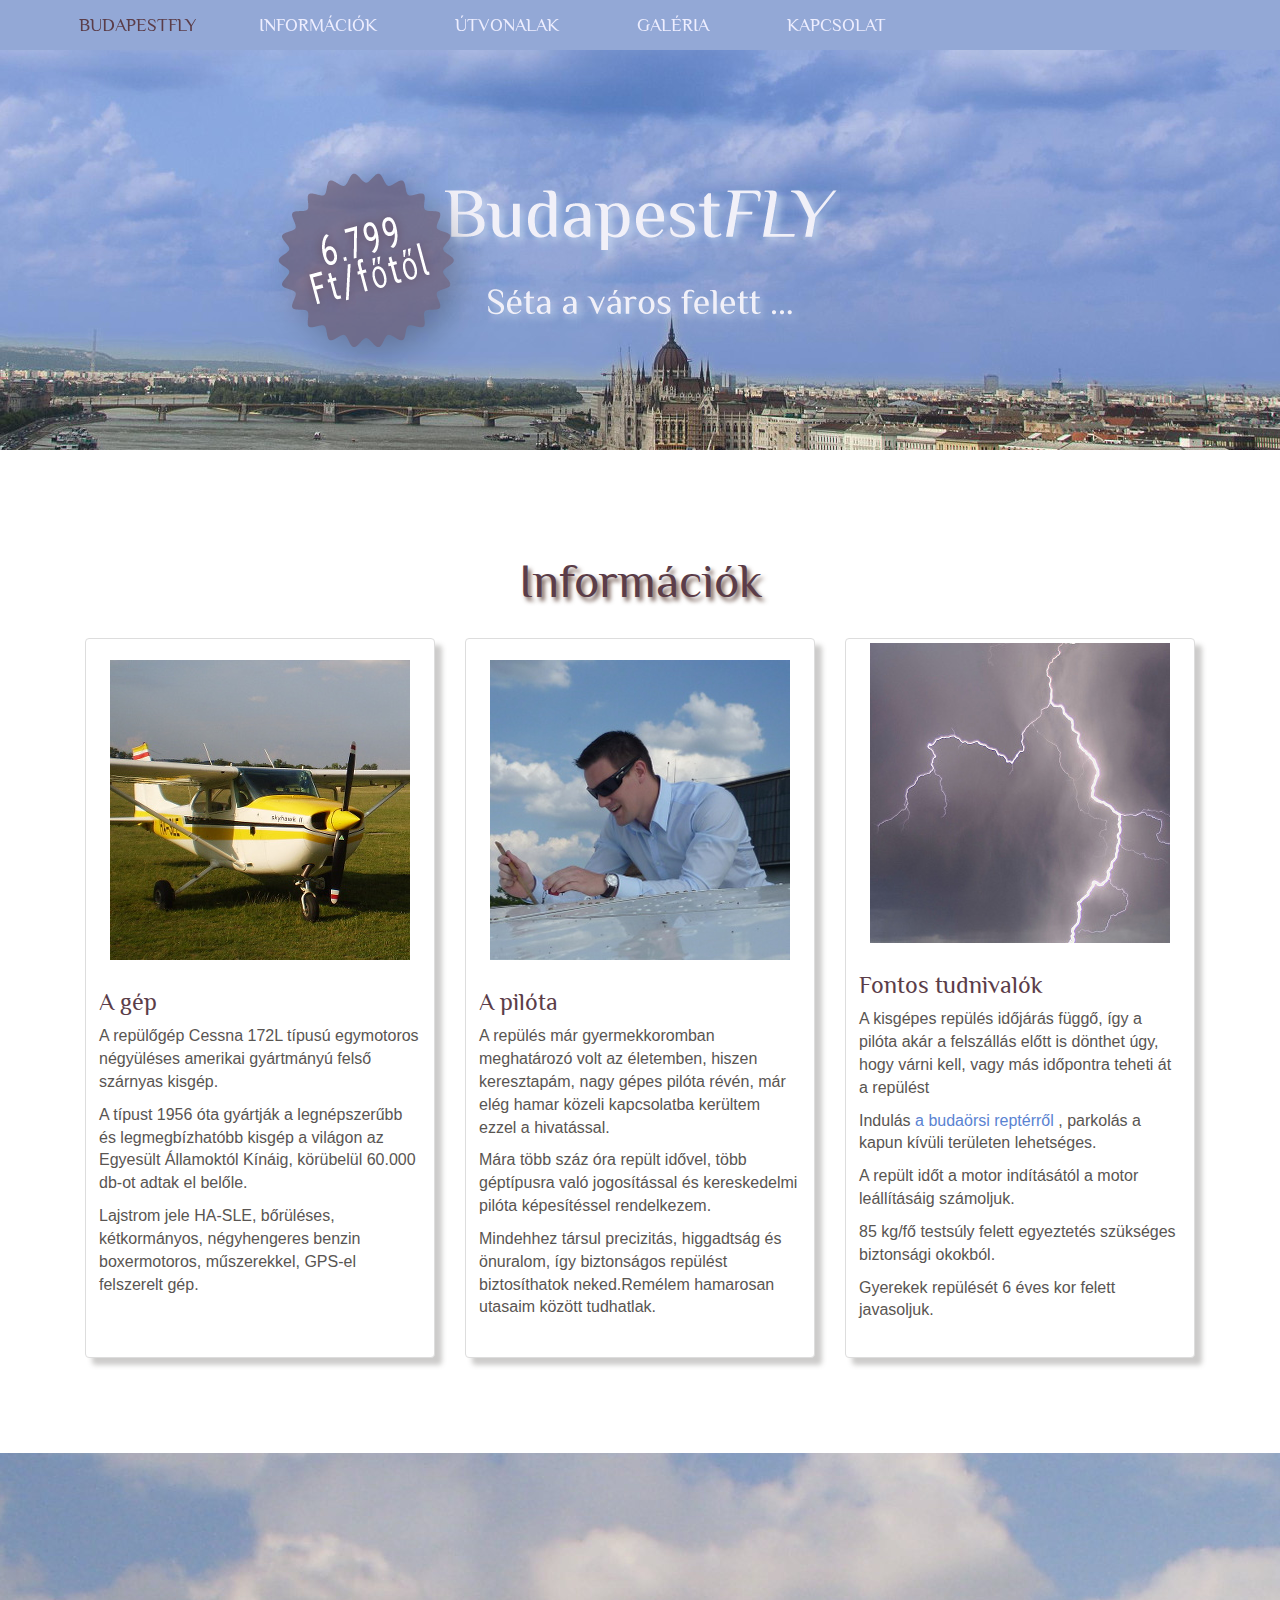
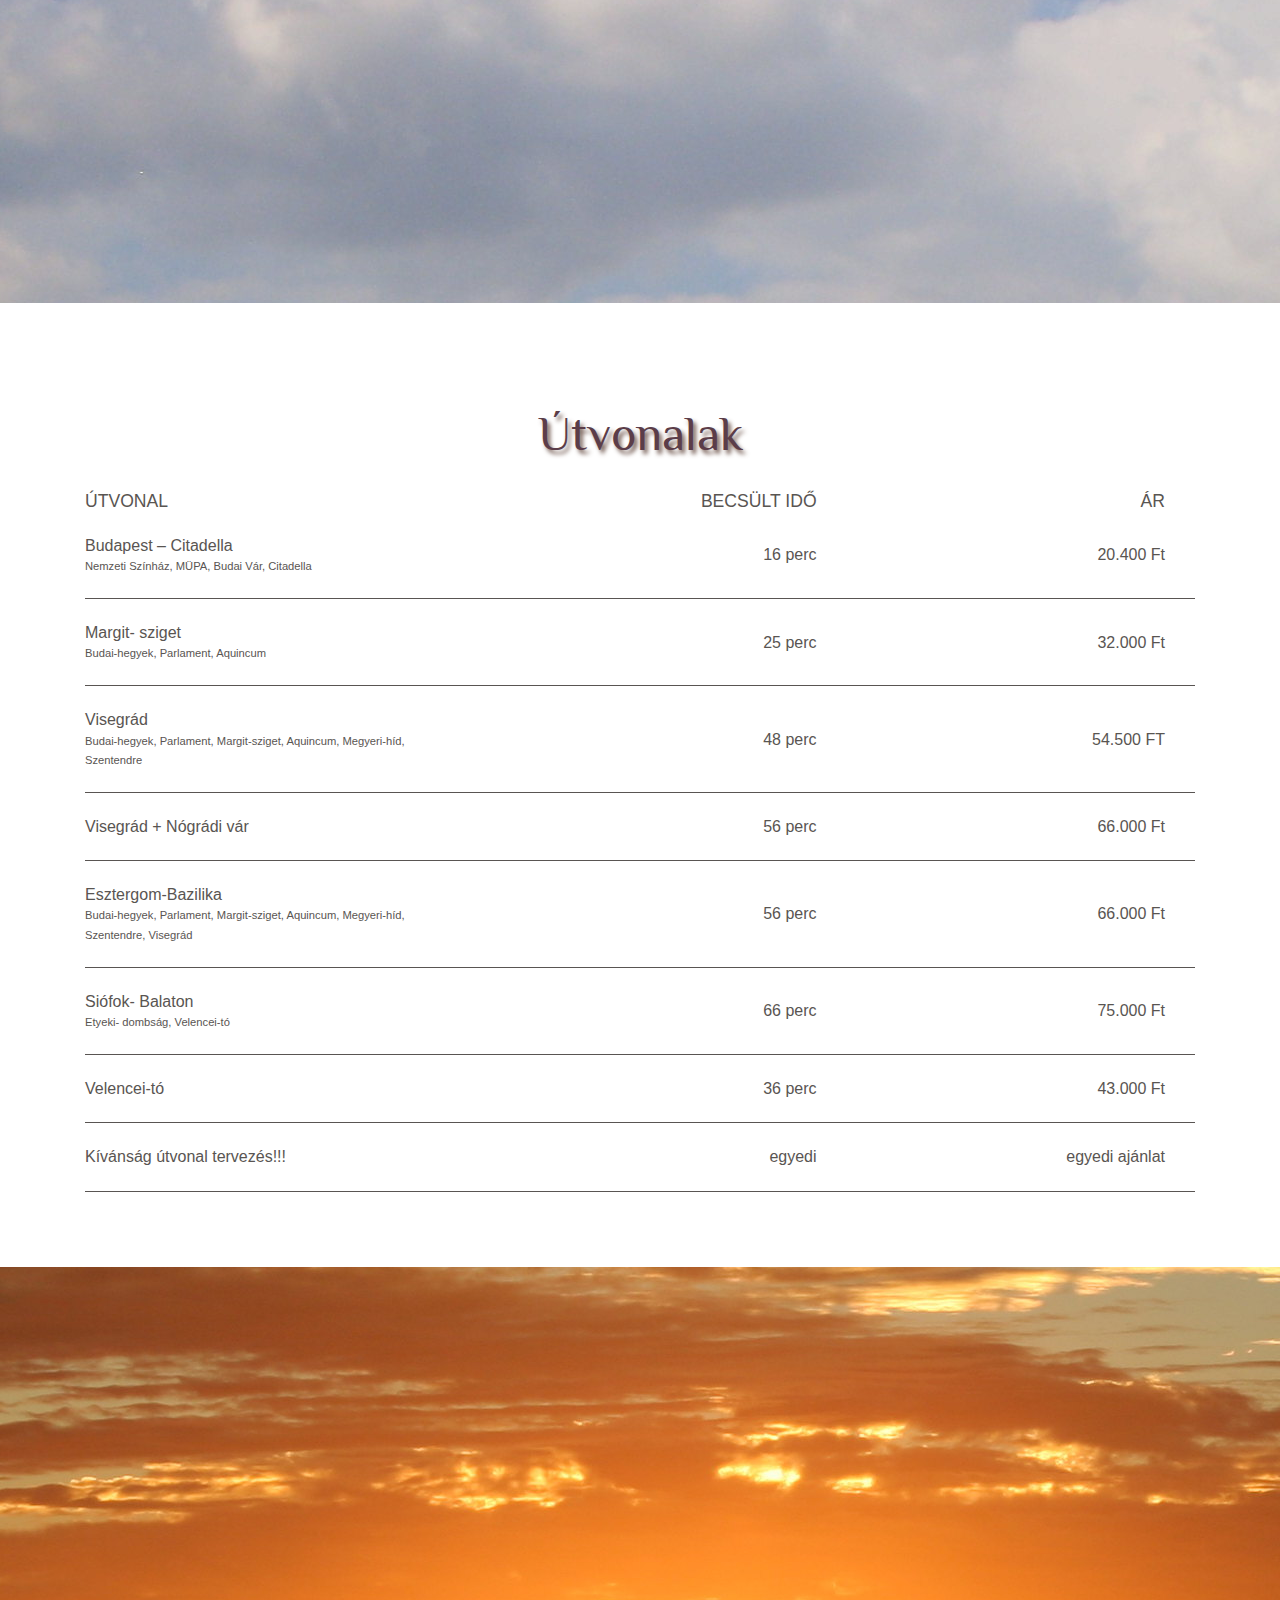
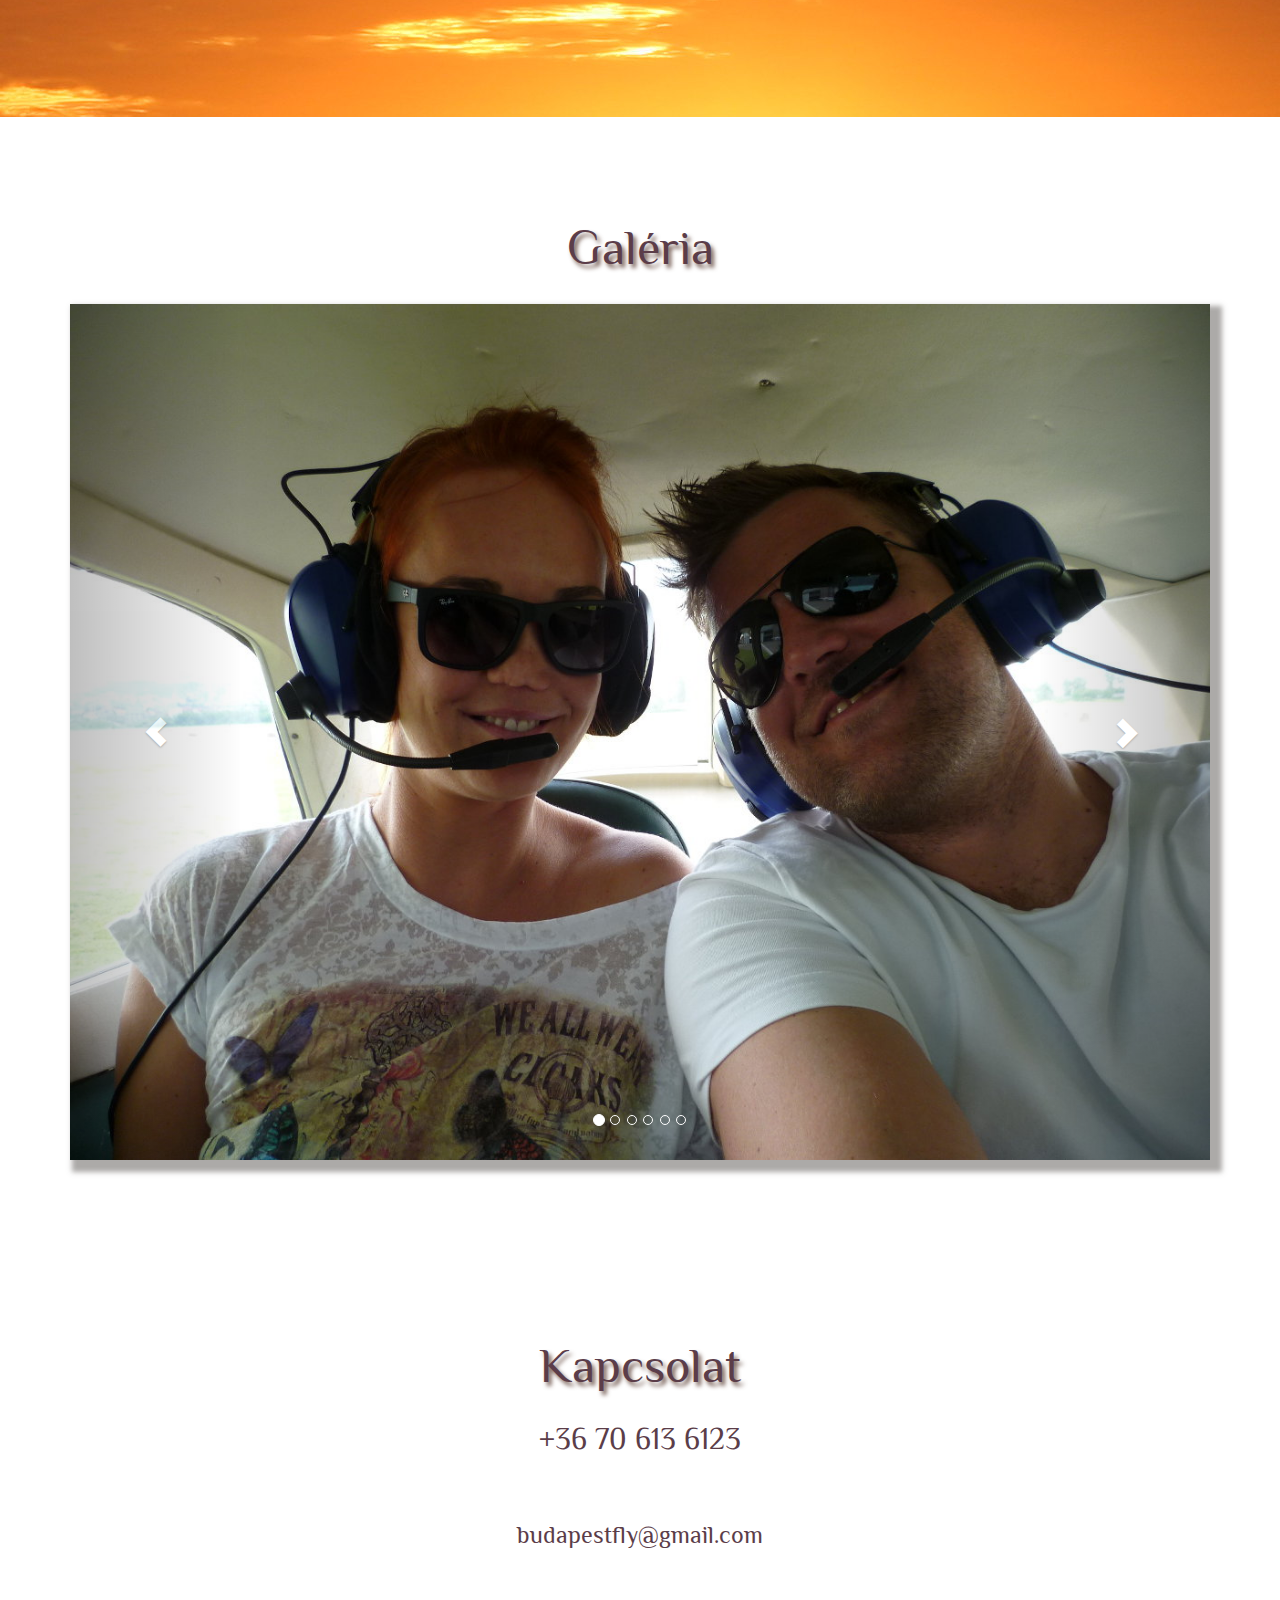
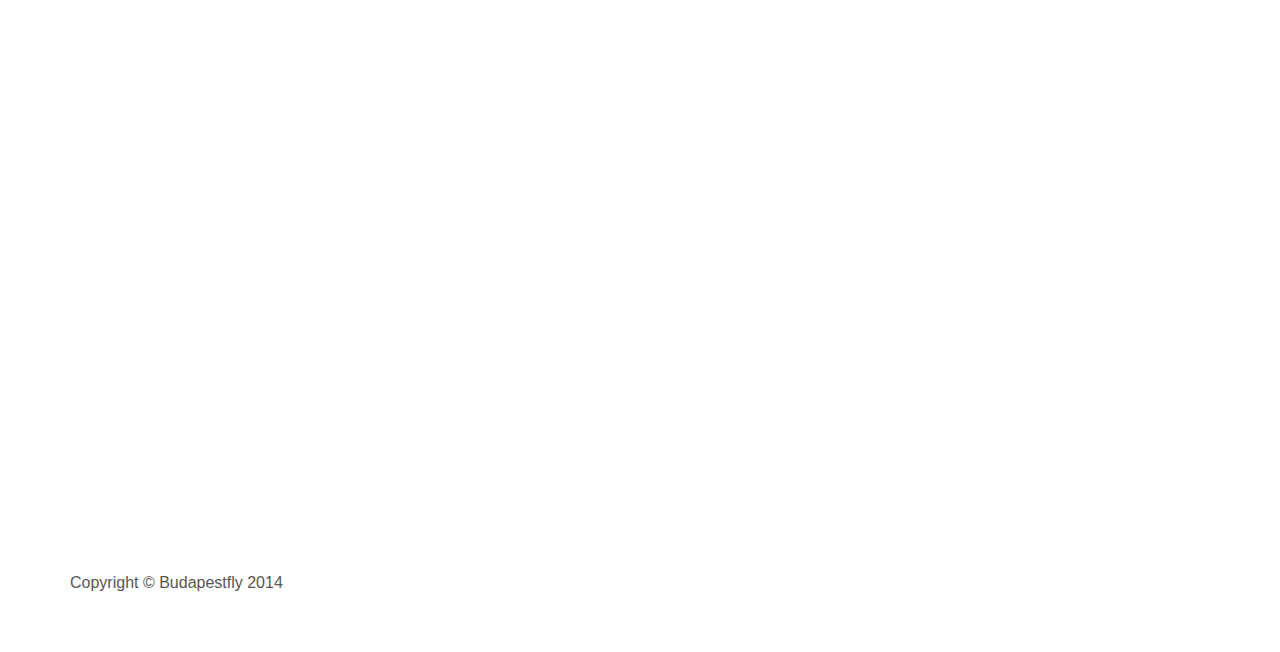
==== commit dbadc4cd: "landing" ====
--- a/index.html
+++ b/index.html
@@ -101,7 +101,7 @@
                     </div>
                     <div class="col-sm-6 col-md-4">
                         <div class="thumbnail">
-                            <img src="css/img/villam300.JPG" alt="fontos">
+                            <img src="css/img/villam300.jpg" alt="fontos">
                             <div class="caption">
                                 <h3>Fontos tudnivalók</h3>
                                 <p>A kisgépes repülés időjárás függő, így a pilóta akár a felszállás előtt is dönthet úgy, hogy várni kell, vagy más időpontra teheti át a repülést</p>
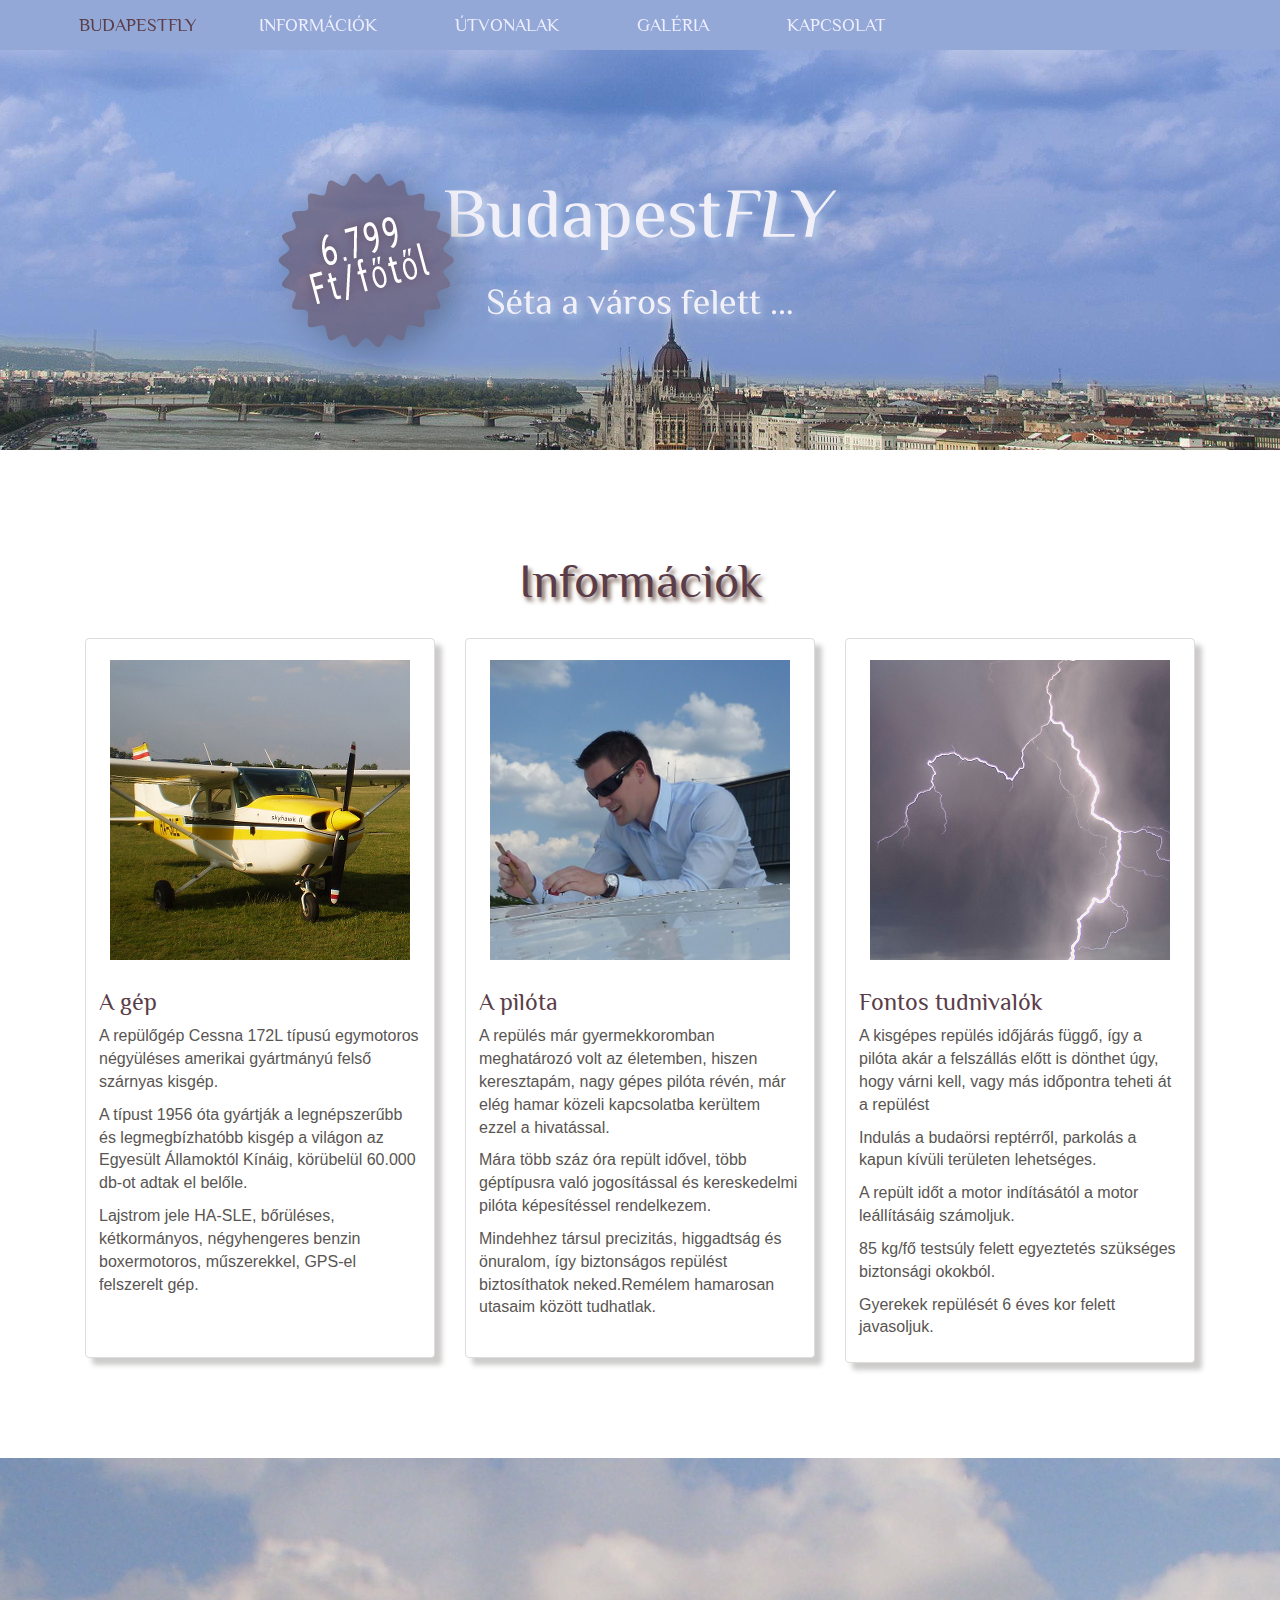
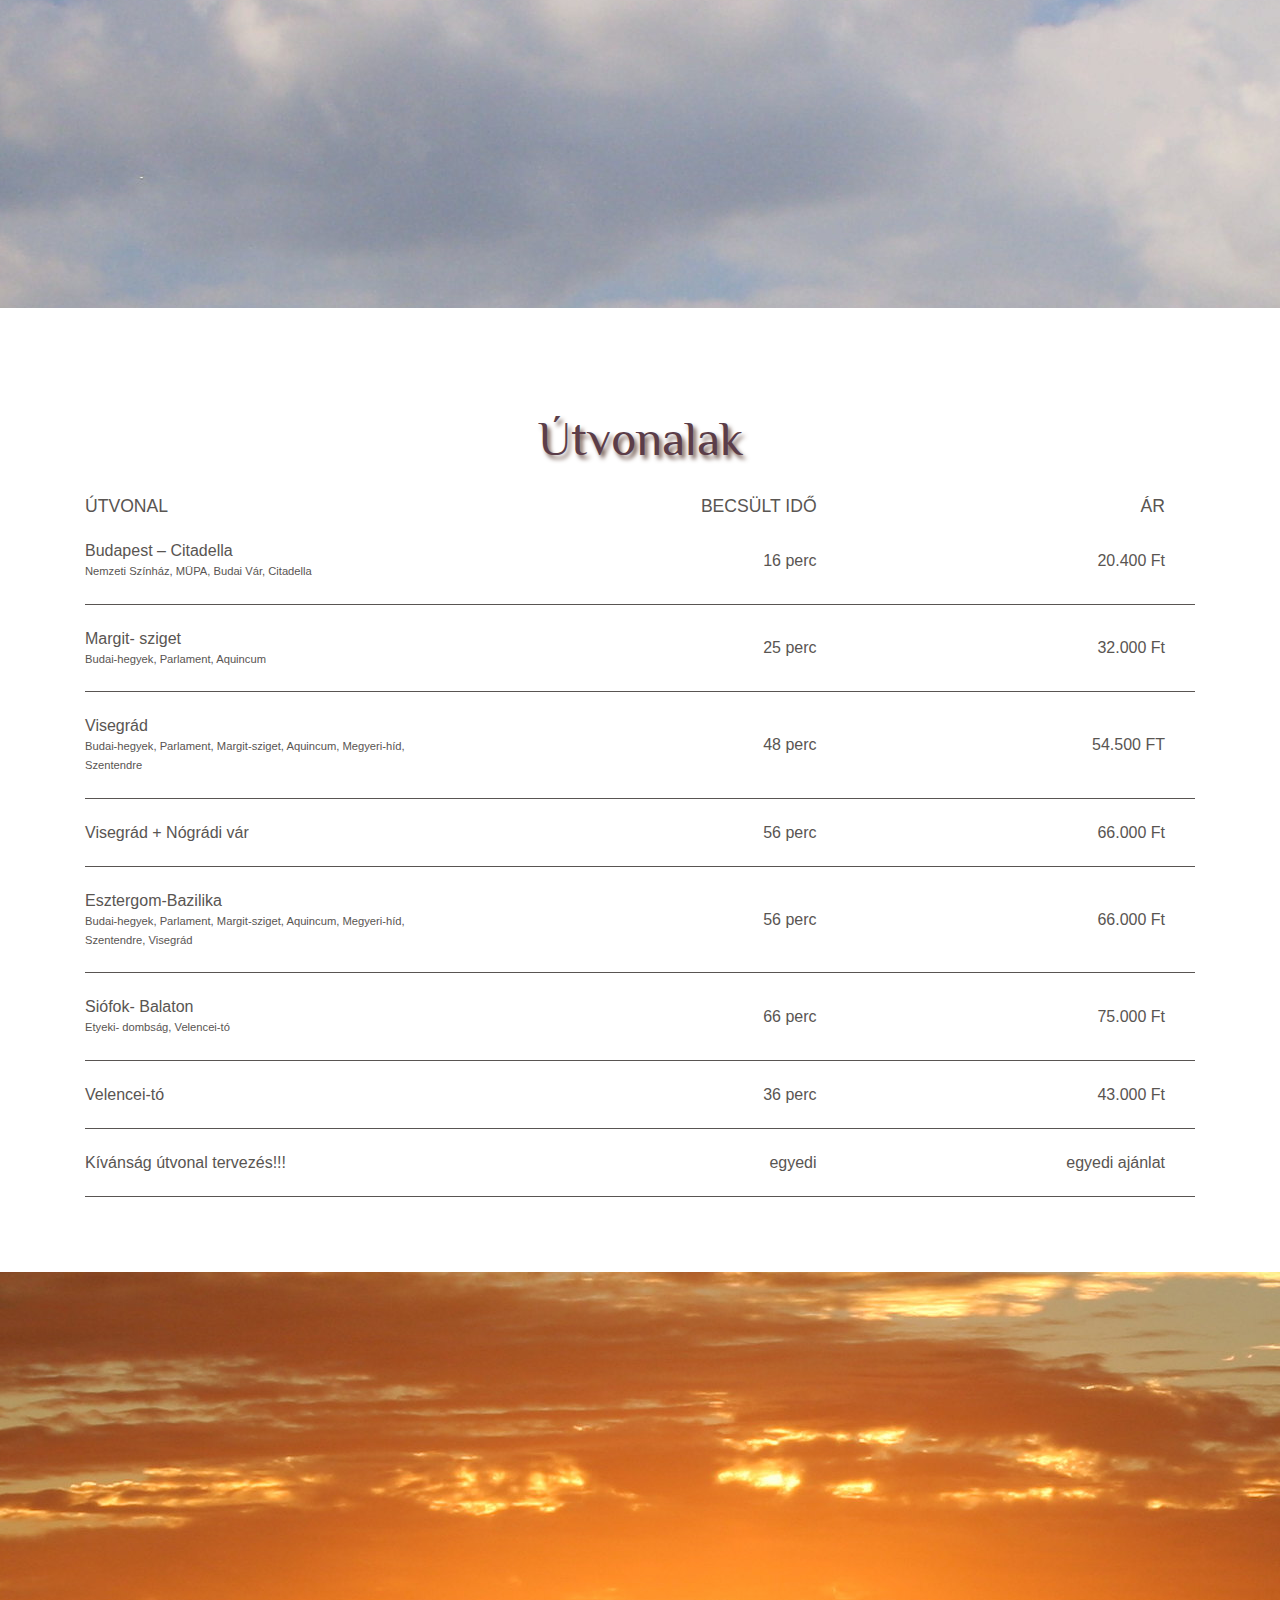
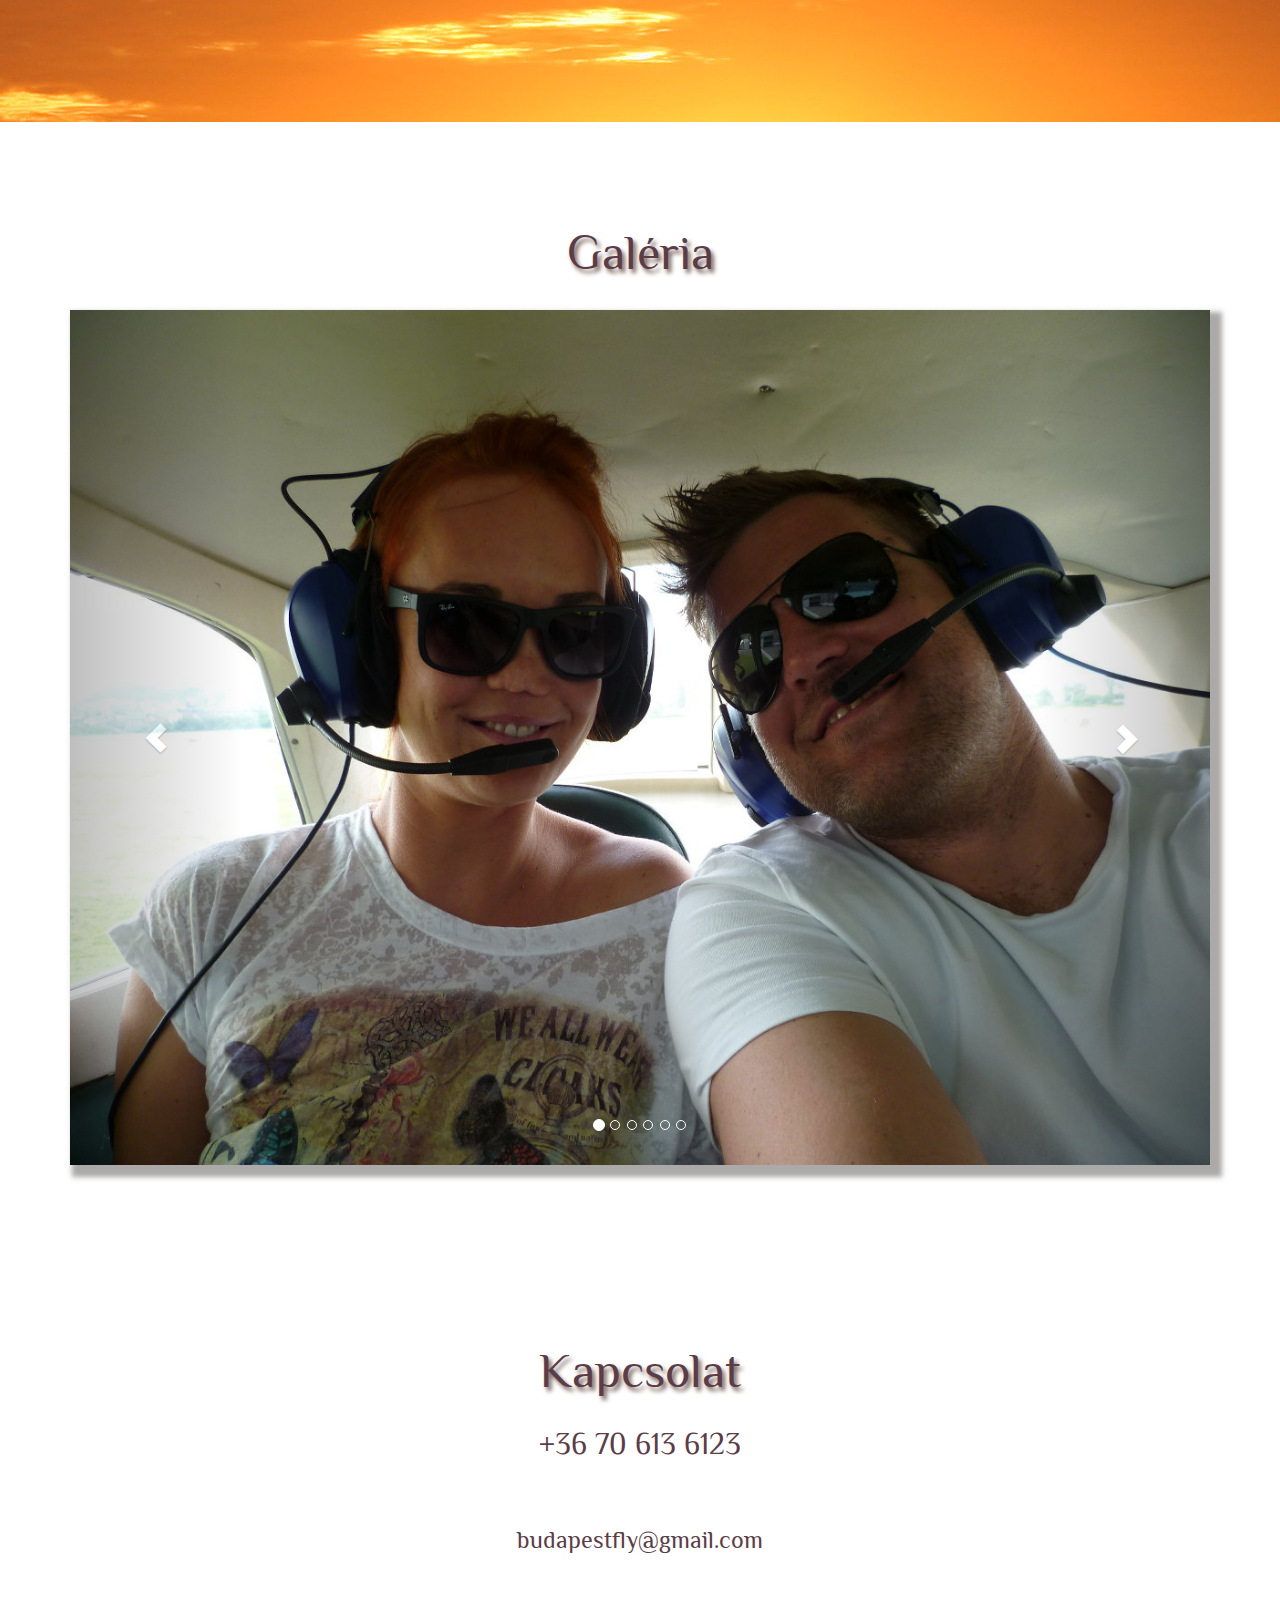
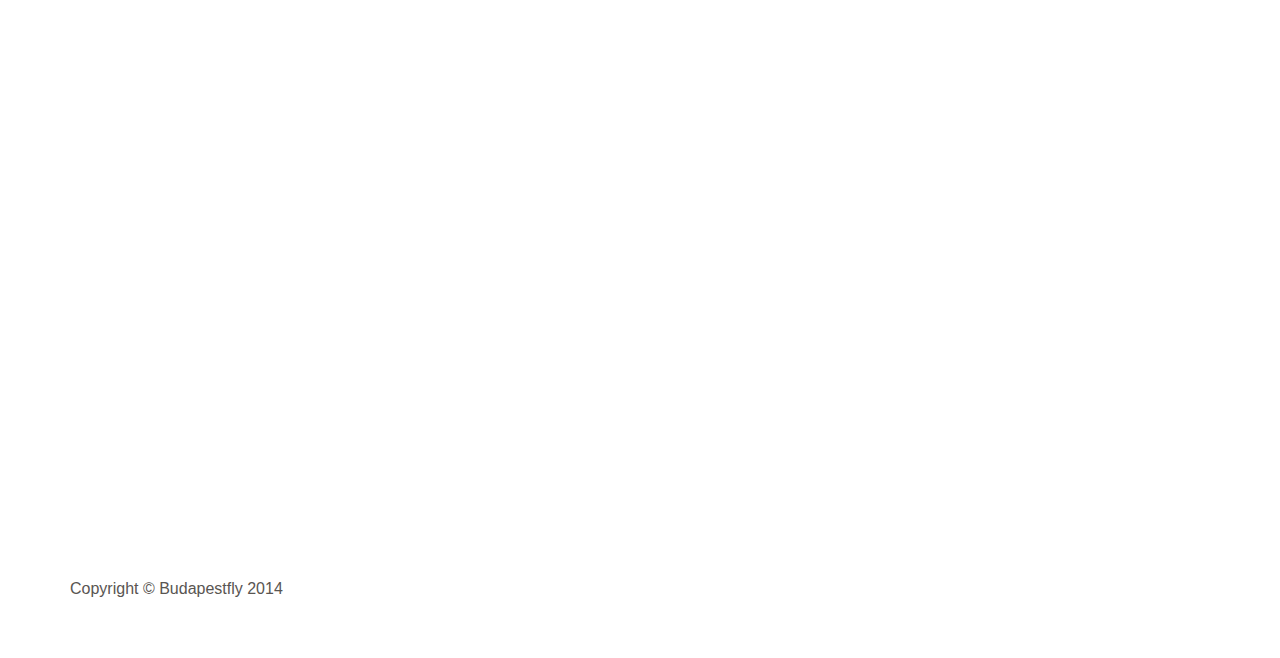
==== commit fee7256a: "landing" ====
--- a/index.html
+++ b/index.html
@@ -105,7 +105,7 @@
                             <div class="caption">
                                 <h3>Fontos tudnivalók</h3>
                                 <p>A kisgépes repülés időjárás függő, így a pilóta akár a felszállás előtt is dönthet úgy, hogy várni kell, vagy más időpontra teheti át a repülést</p>
-                                <p>Indulás <a href="#kapcsolat" id="contact">a budaörsi reptérről </a>, parkolás a kapun kívüli területen lehetséges.</p>
+                                <p>Indulás a budaörsi reptérről, parkolás a kapun kívüli területen lehetséges.</p>
                                 <p>A repült időt a motor indításától a motor leállításáig számoljuk.</p>
                                 <p>85 kg/fő testsúly felett egyeztetés szükséges biztonsági okokból.</p>
                                 <p>Gyerekek repülését 6 éves kor felett javasoljuk.</p>
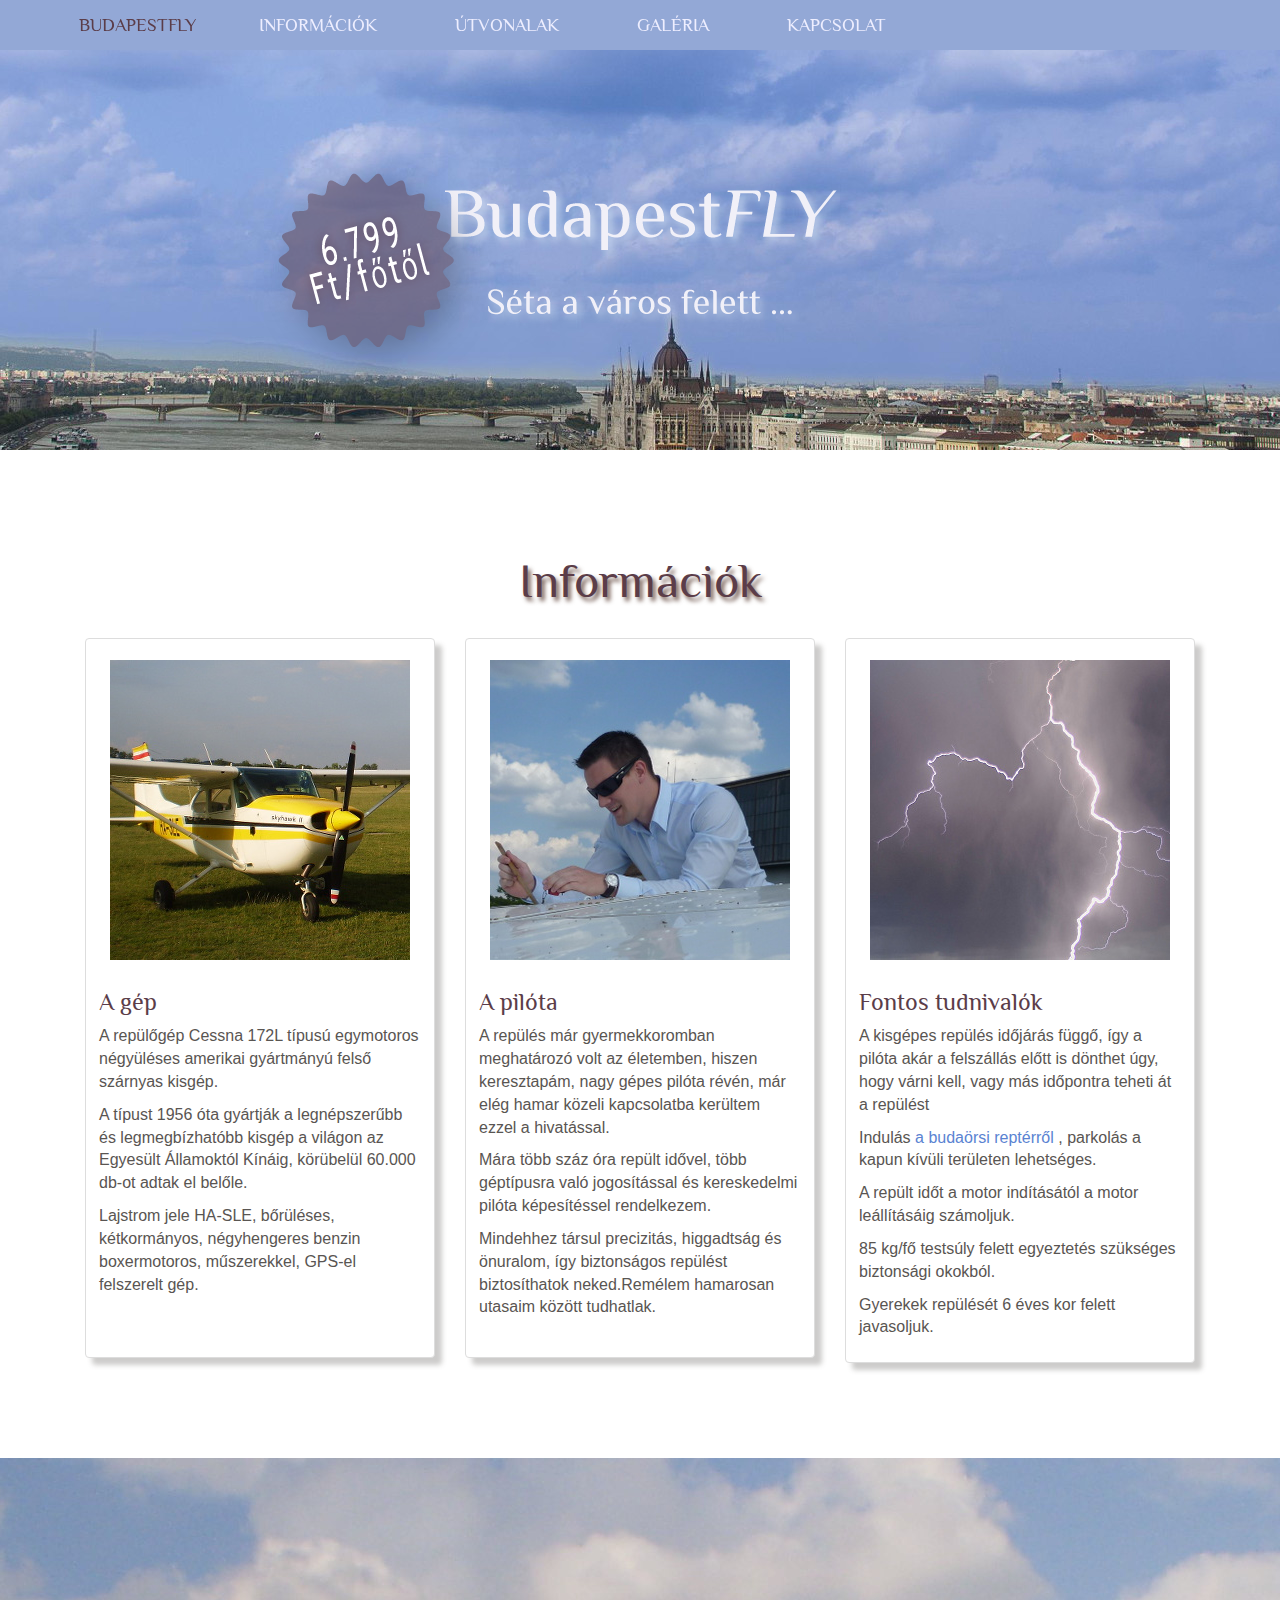
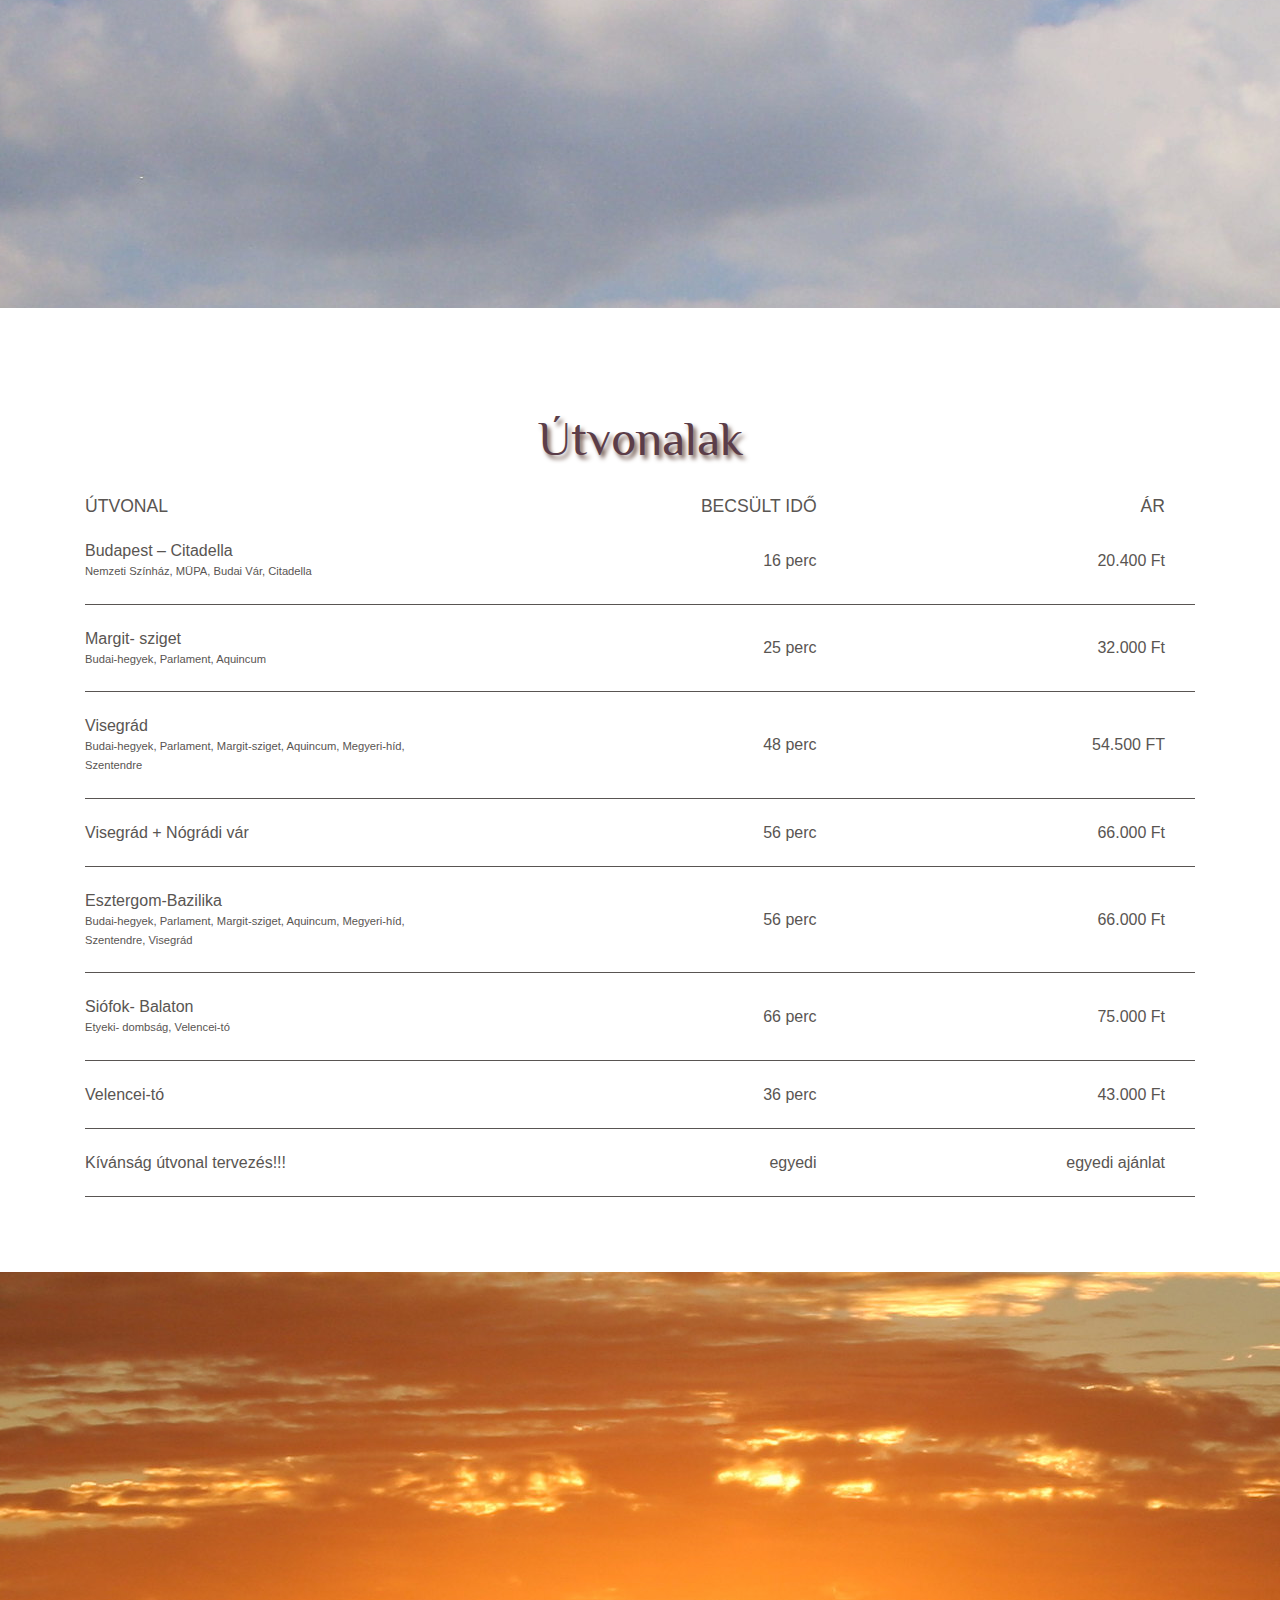
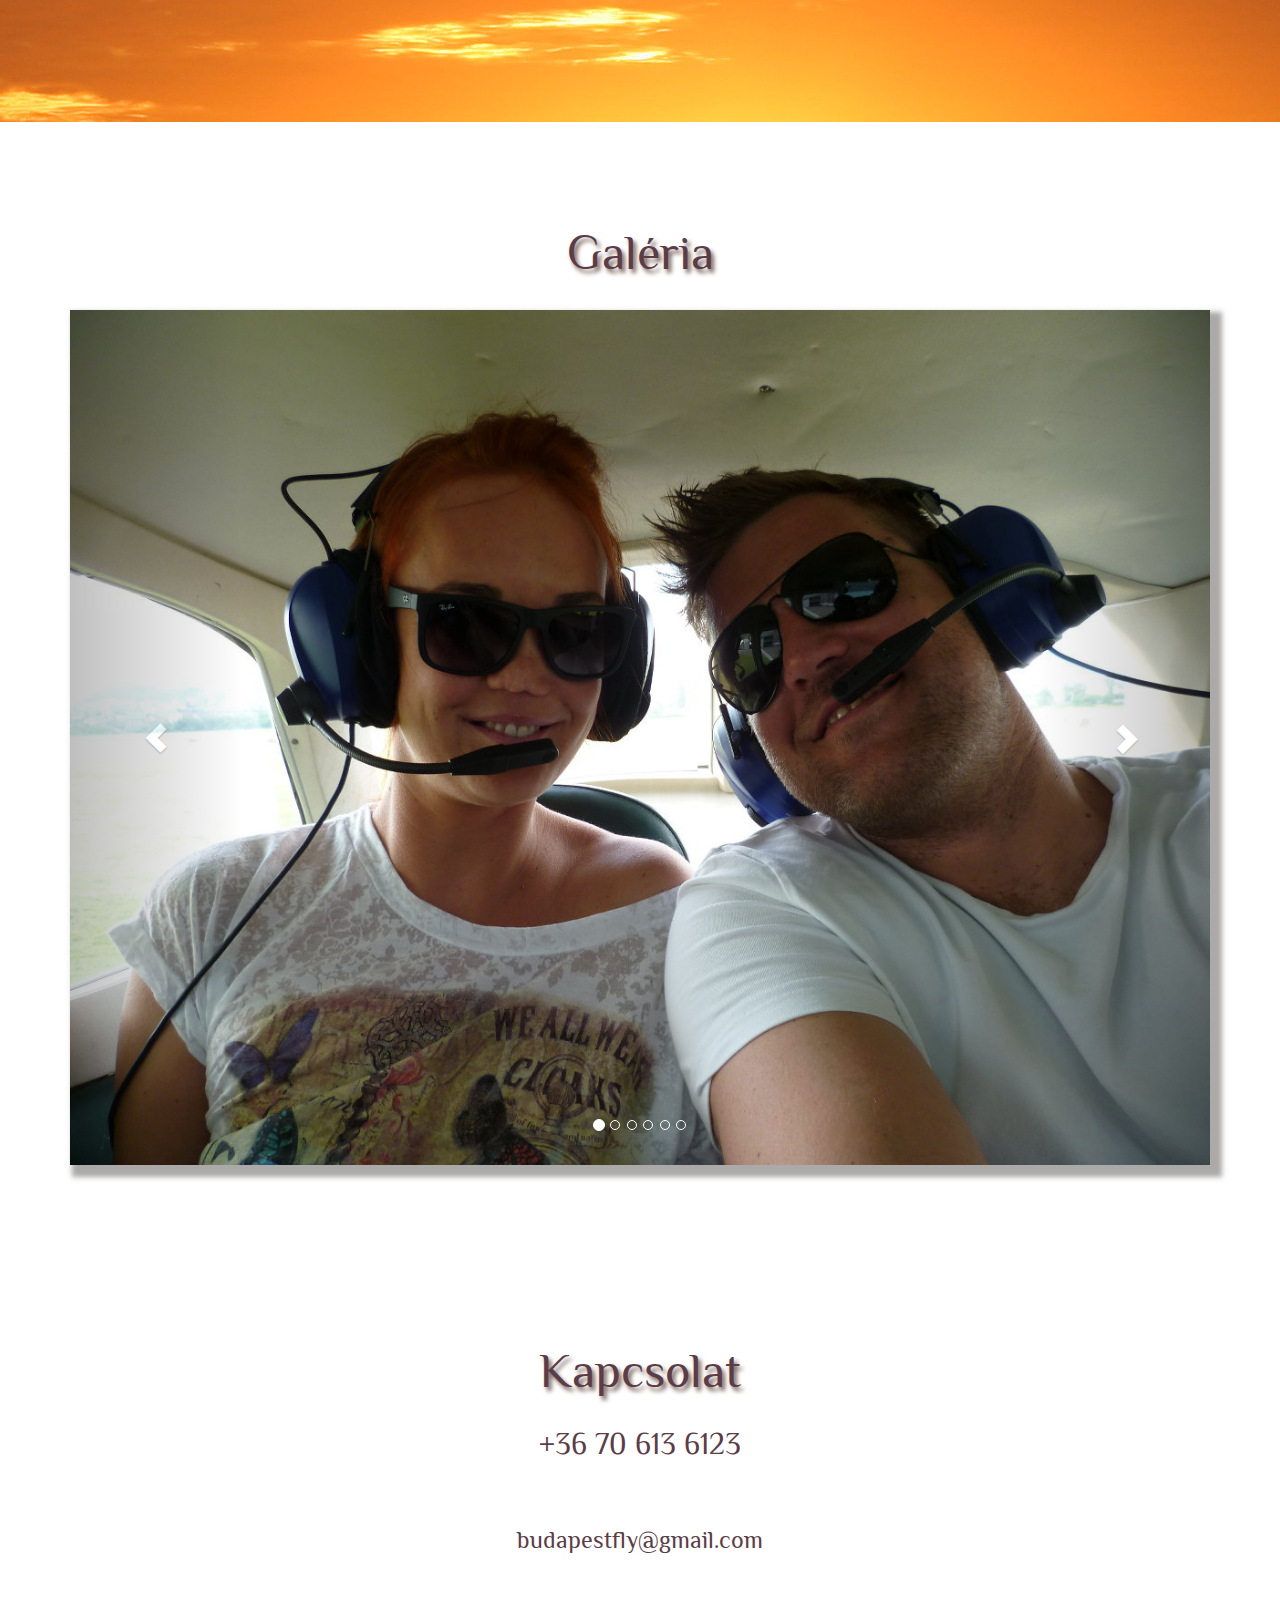
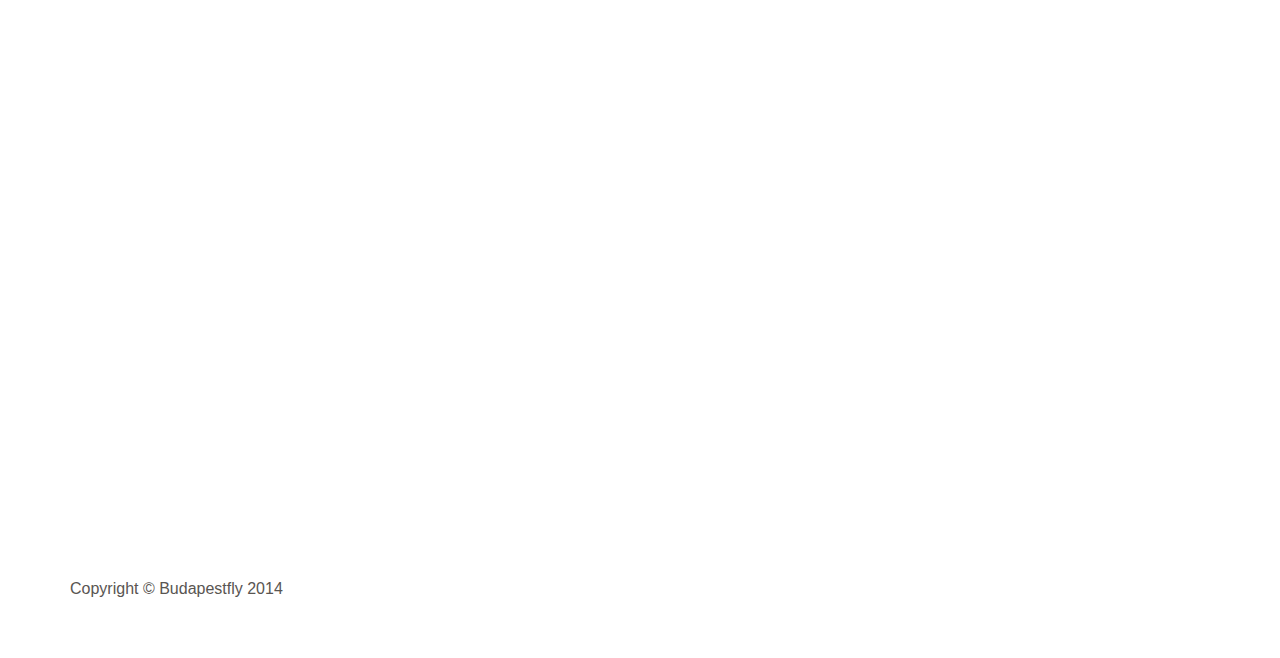
==== commit 51cf2b08: "landing" ====
--- a/index.html
+++ b/index.html
@@ -105,7 +105,7 @@
                             <div class="caption">
                                 <h3>Fontos tudnivalók</h3>
                                 <p>A kisgépes repülés időjárás függő, így a pilóta akár a felszállás előtt is dönthet úgy, hogy várni kell, vagy más időpontra teheti át a repülést</p>
-                                <p>Indulás a budaörsi reptérről, parkolás a kapun kívüli területen lehetséges.</p>
+                                <p>Indulás <a href="#kapcsolat" id="contact">a budaörsi reptérről </a>, parkolás a kapun kívüli területen lehetséges.</p>
                                 <p>A repült időt a motor indításától a motor leállításáig számoljuk.</p>
                                 <p>85 kg/fő testsúly felett egyeztetés szükséges biztonsági okokból.</p>
                                 <p>Gyerekek repülését 6 éves kor felett javasoljuk.</p>
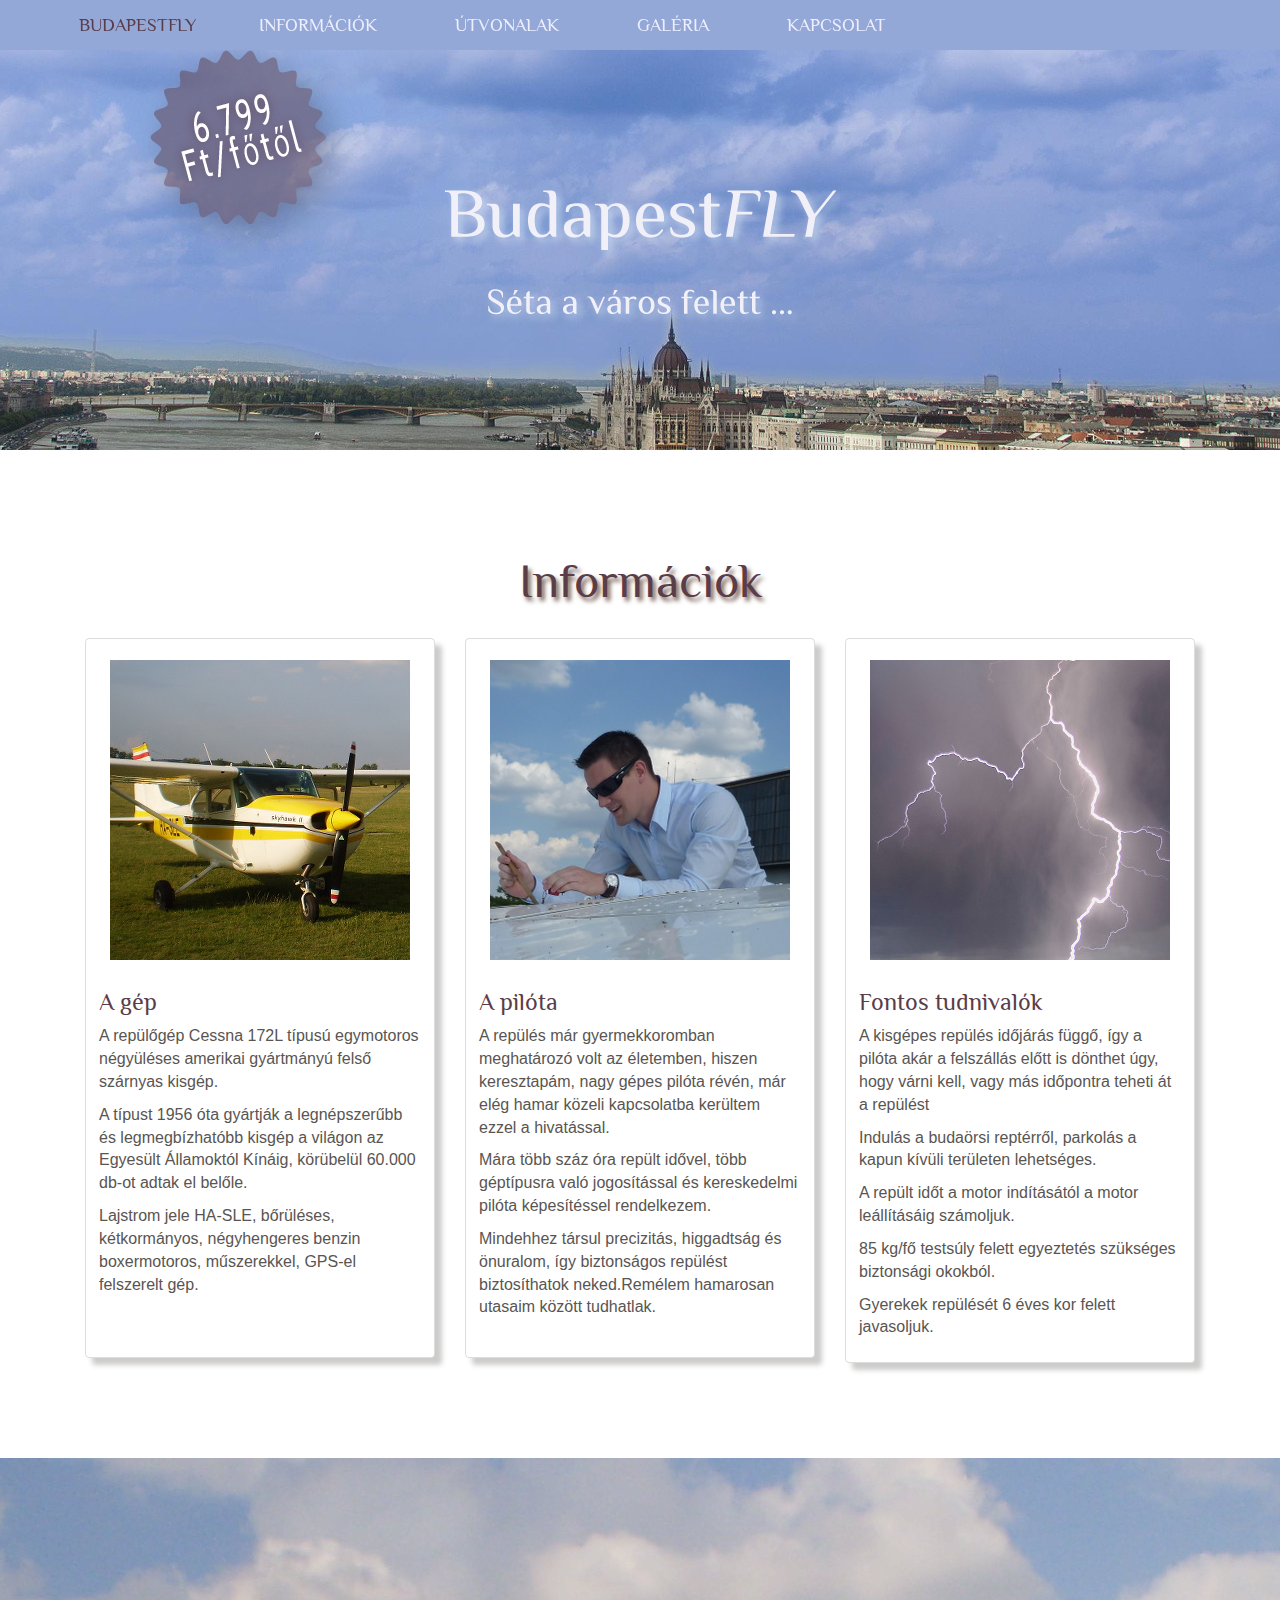
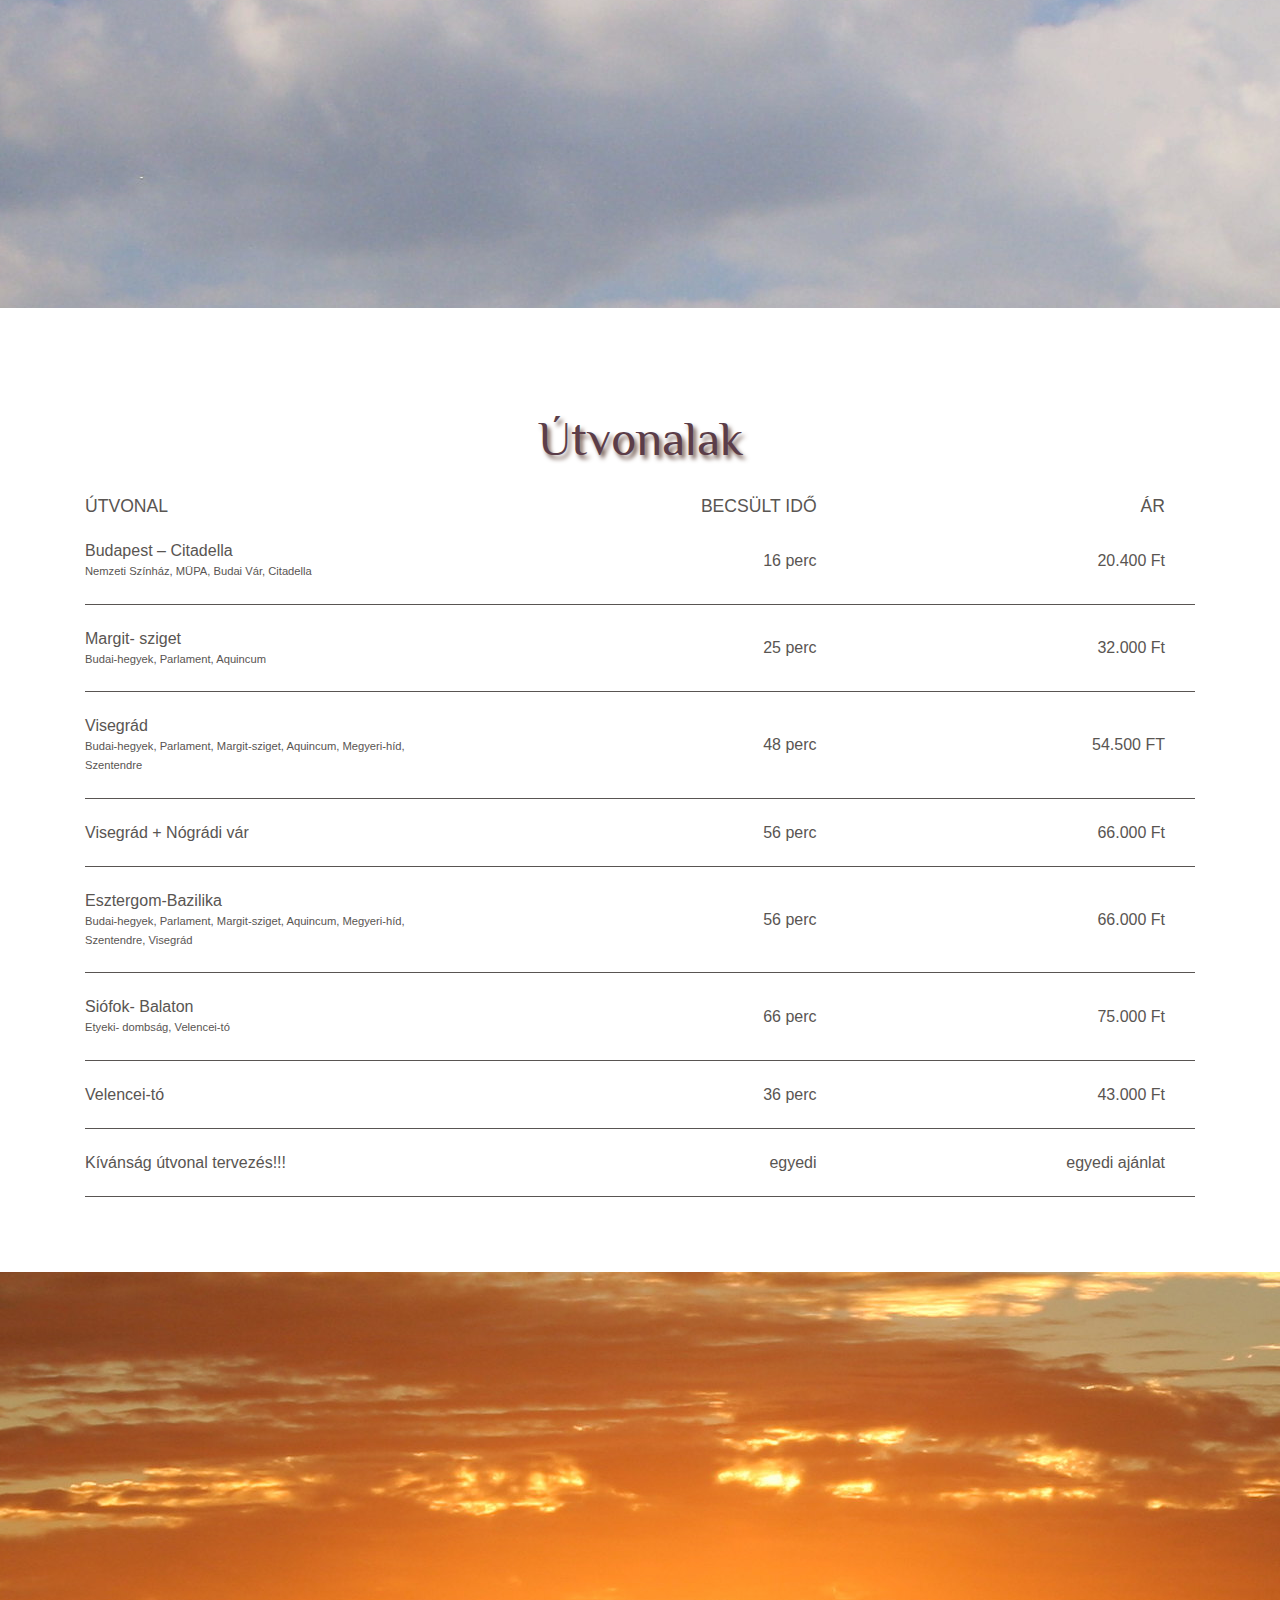
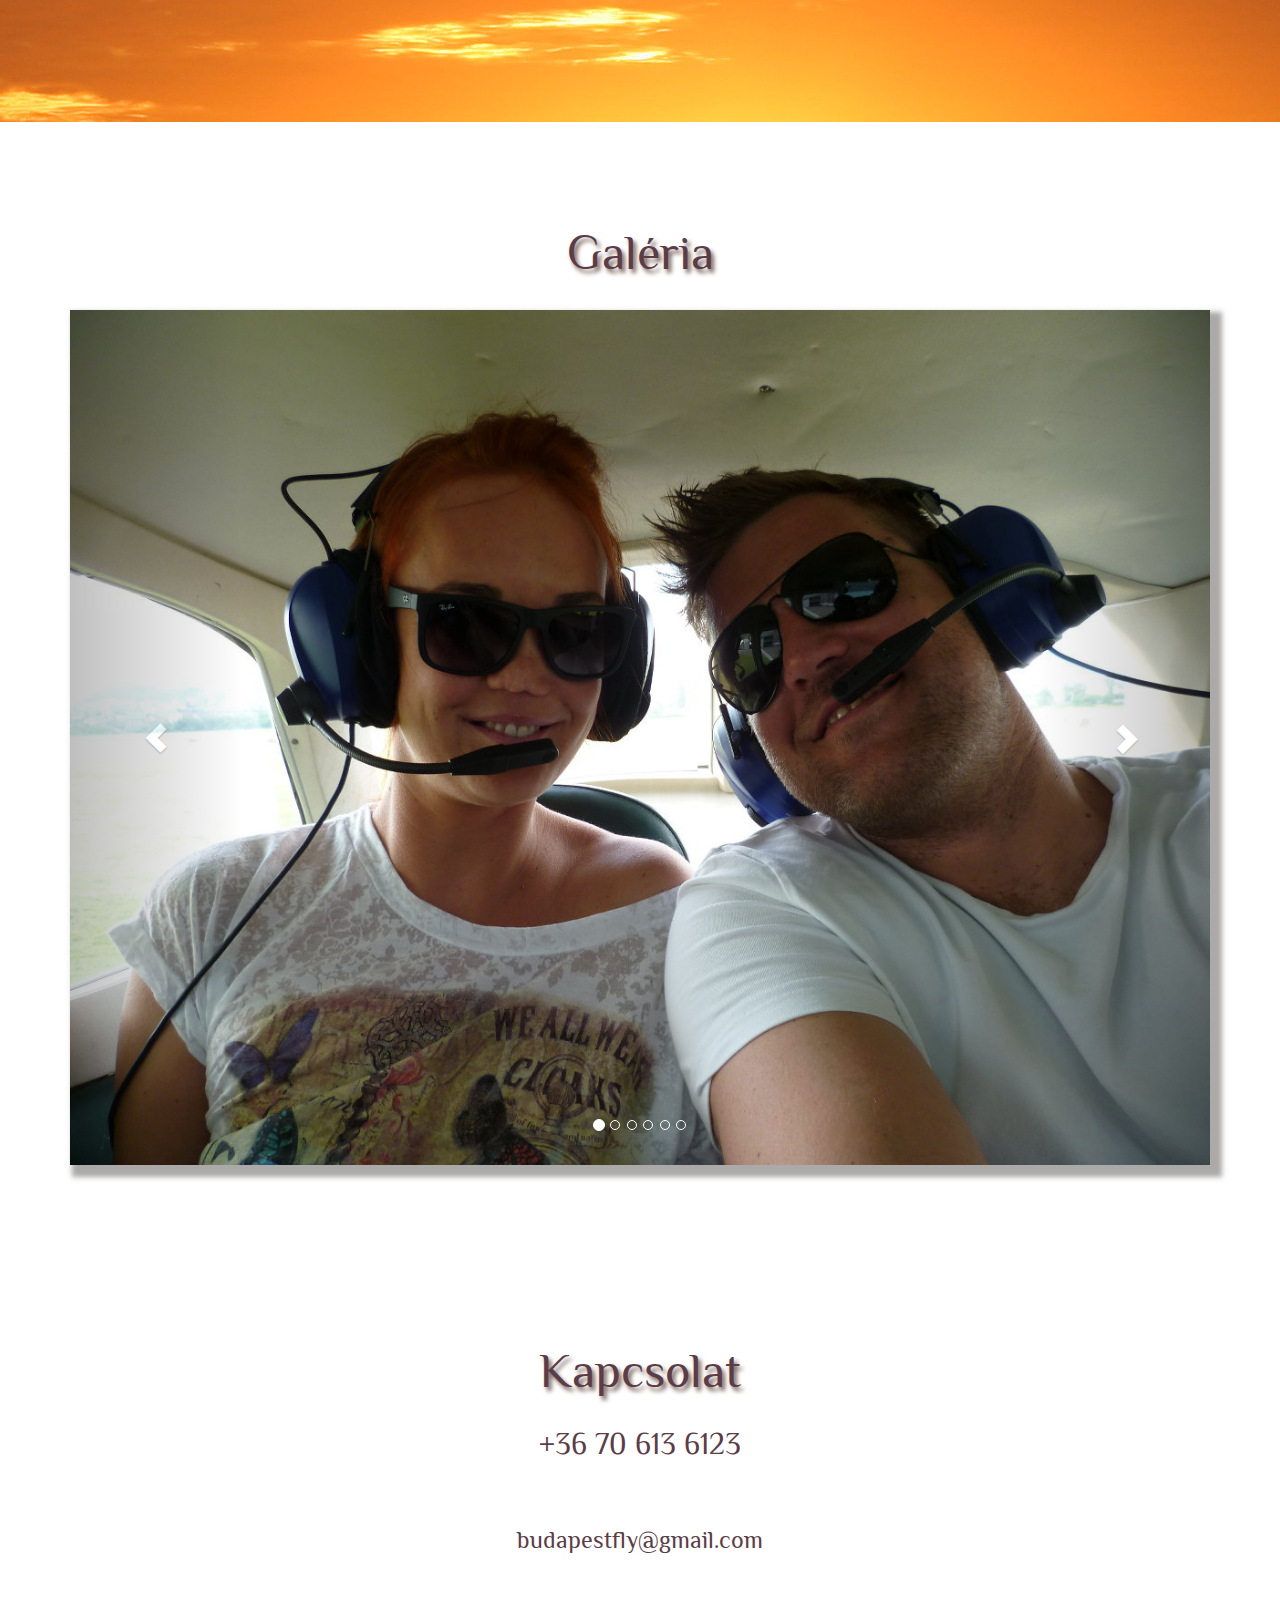
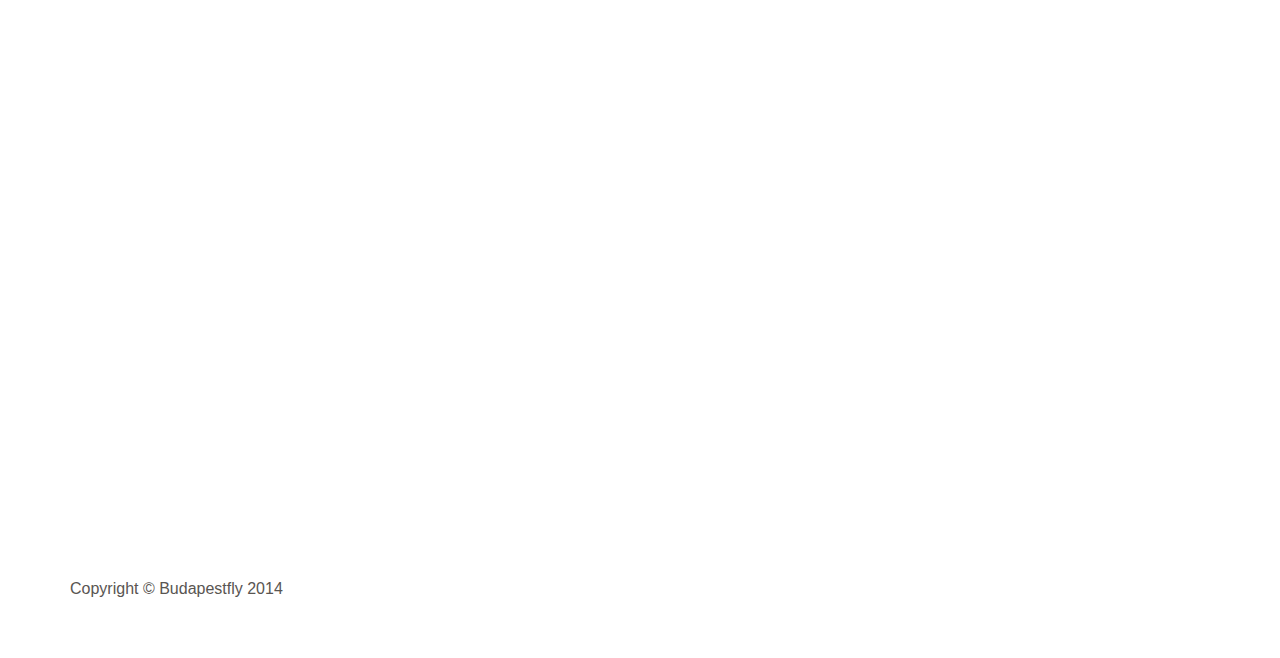
==== commit a767cab2: "landing" ====
--- a/index.html
+++ b/index.html
@@ -105,7 +105,7 @@
                             <div class="caption">
                                 <h3>Fontos tudnivalók</h3>
                                 <p>A kisgépes repülés időjárás függő, így a pilóta akár a felszállás előtt is dönthet úgy, hogy várni kell, vagy más időpontra teheti át a repülést</p>
-                                <p>Indulás <a href="#kapcsolat" id="contact">a budaörsi reptérről </a>, parkolás a kapun kívüli területen lehetséges.</p>
+                                <p>Indulás a budaörsi reptérről, parkolás a kapun kívüli területen lehetséges.</p>
                                 <p>A repült időt a motor indításától a motor leállításáig számoljuk.</p>
                                 <p>85 kg/fő testsúly felett egyeztetés szükséges biztonsági okokból.</p>
                                 <p>Gyerekek repülését 6 éves kor felett javasoljuk.</p>
--- a/css/budapestfly.css
+++ b/css/budapestfly.css
@@ -106,7 +106,8 @@
 
 #pecset {
 position: absolute;
-left: 20%;
+left: 10%;
+top:3%;
 }
 
 .thumbnail {
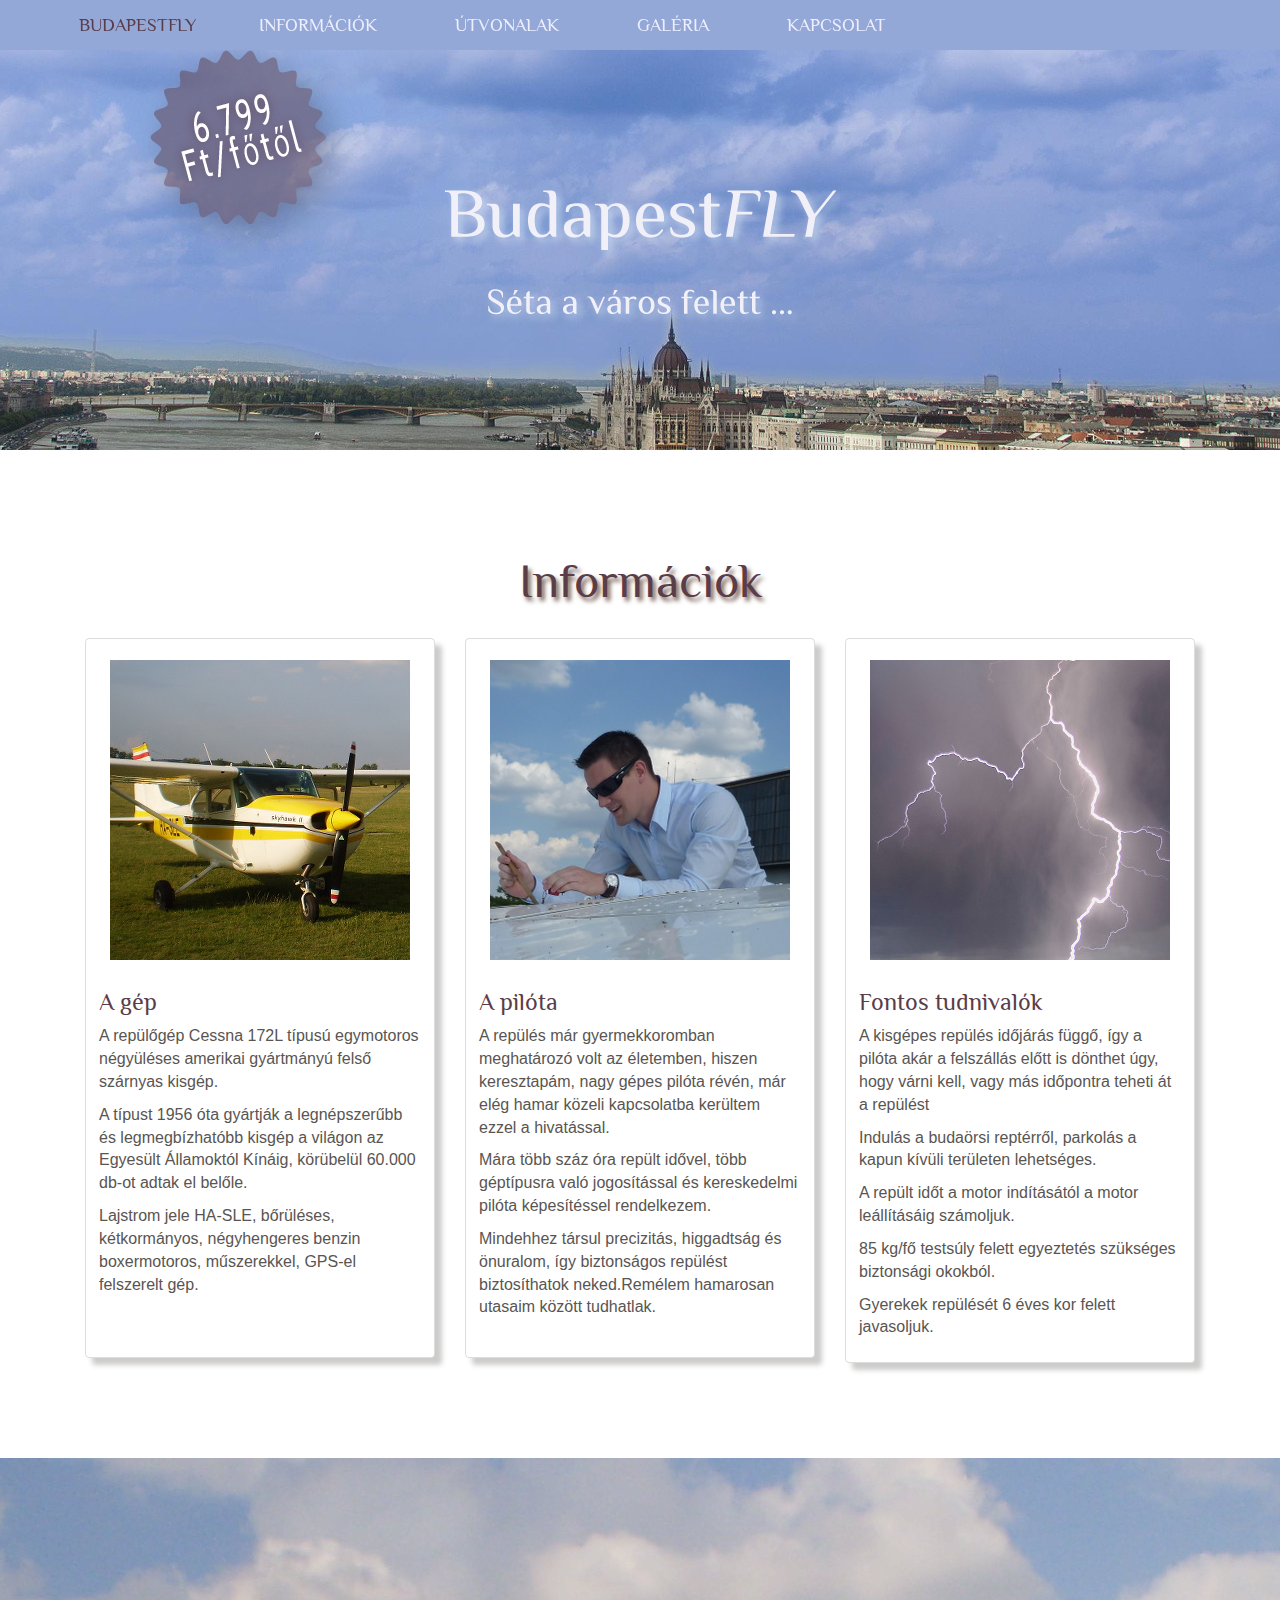
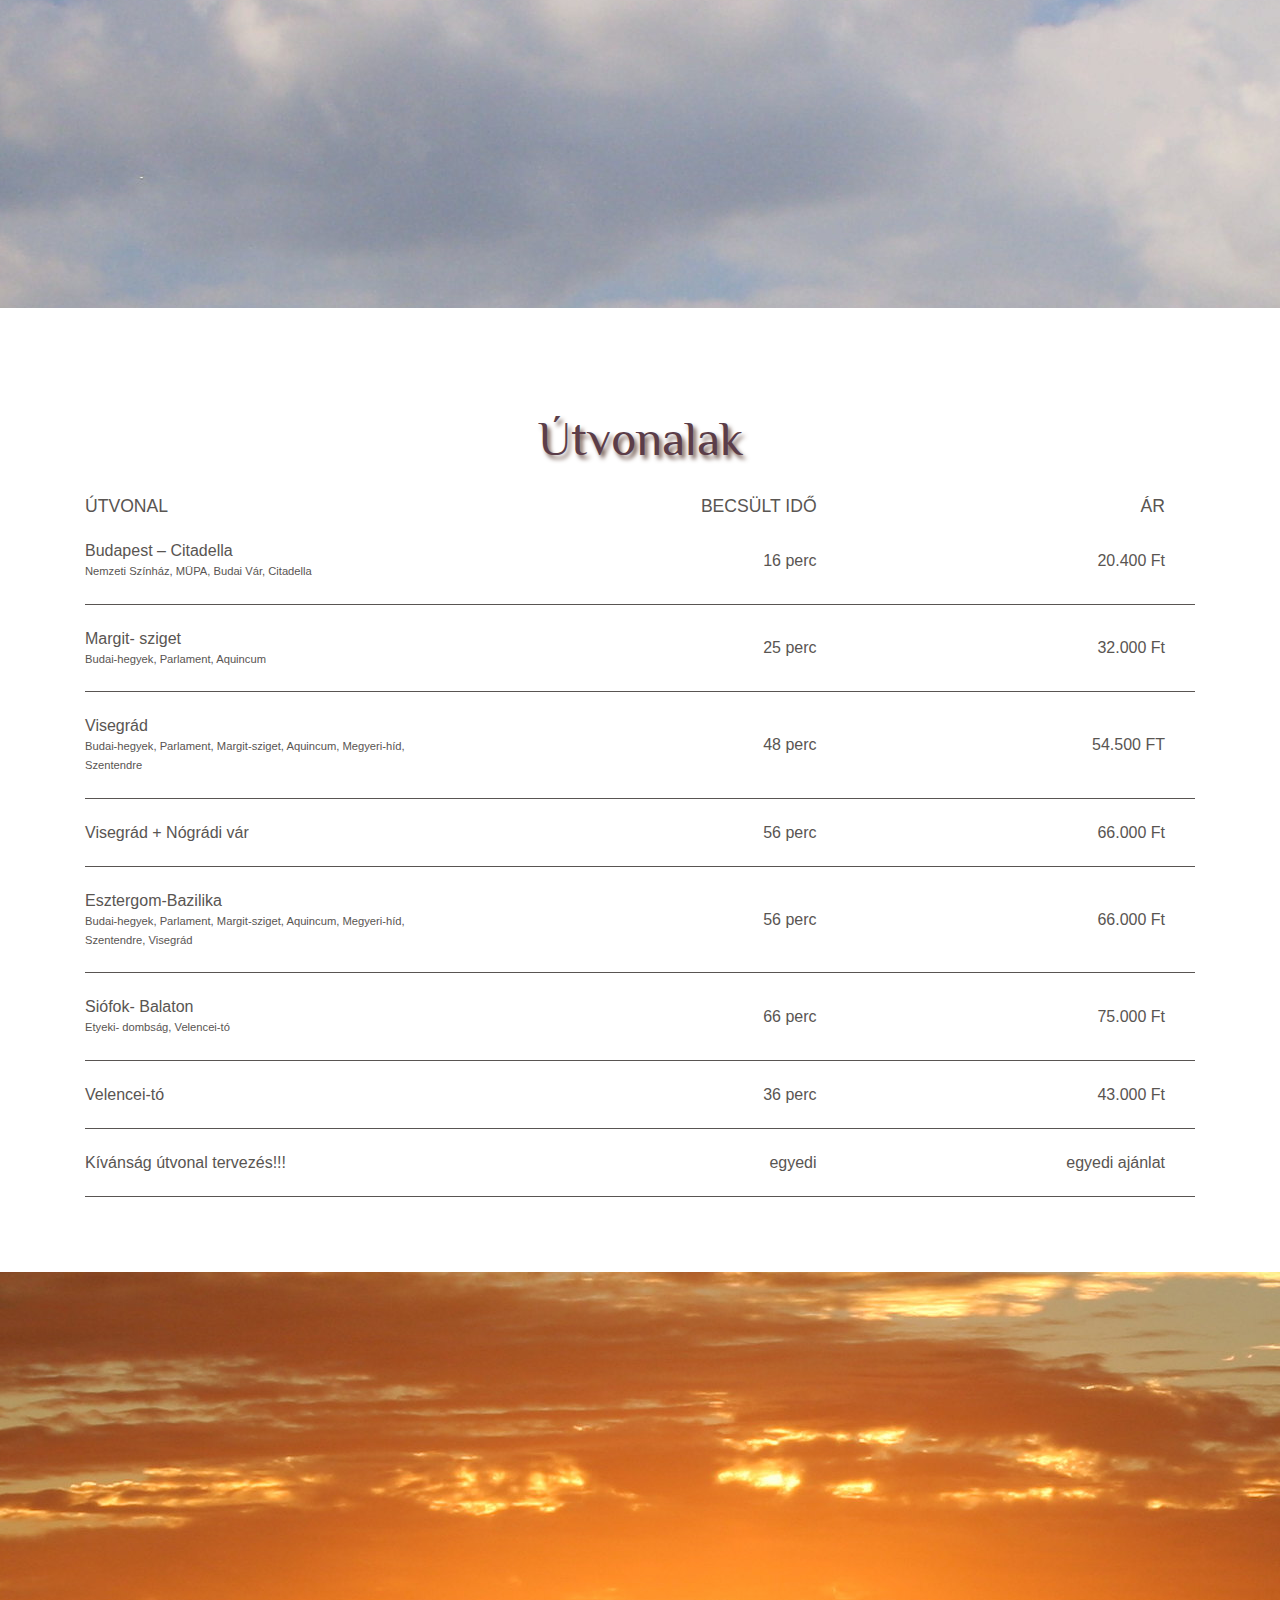
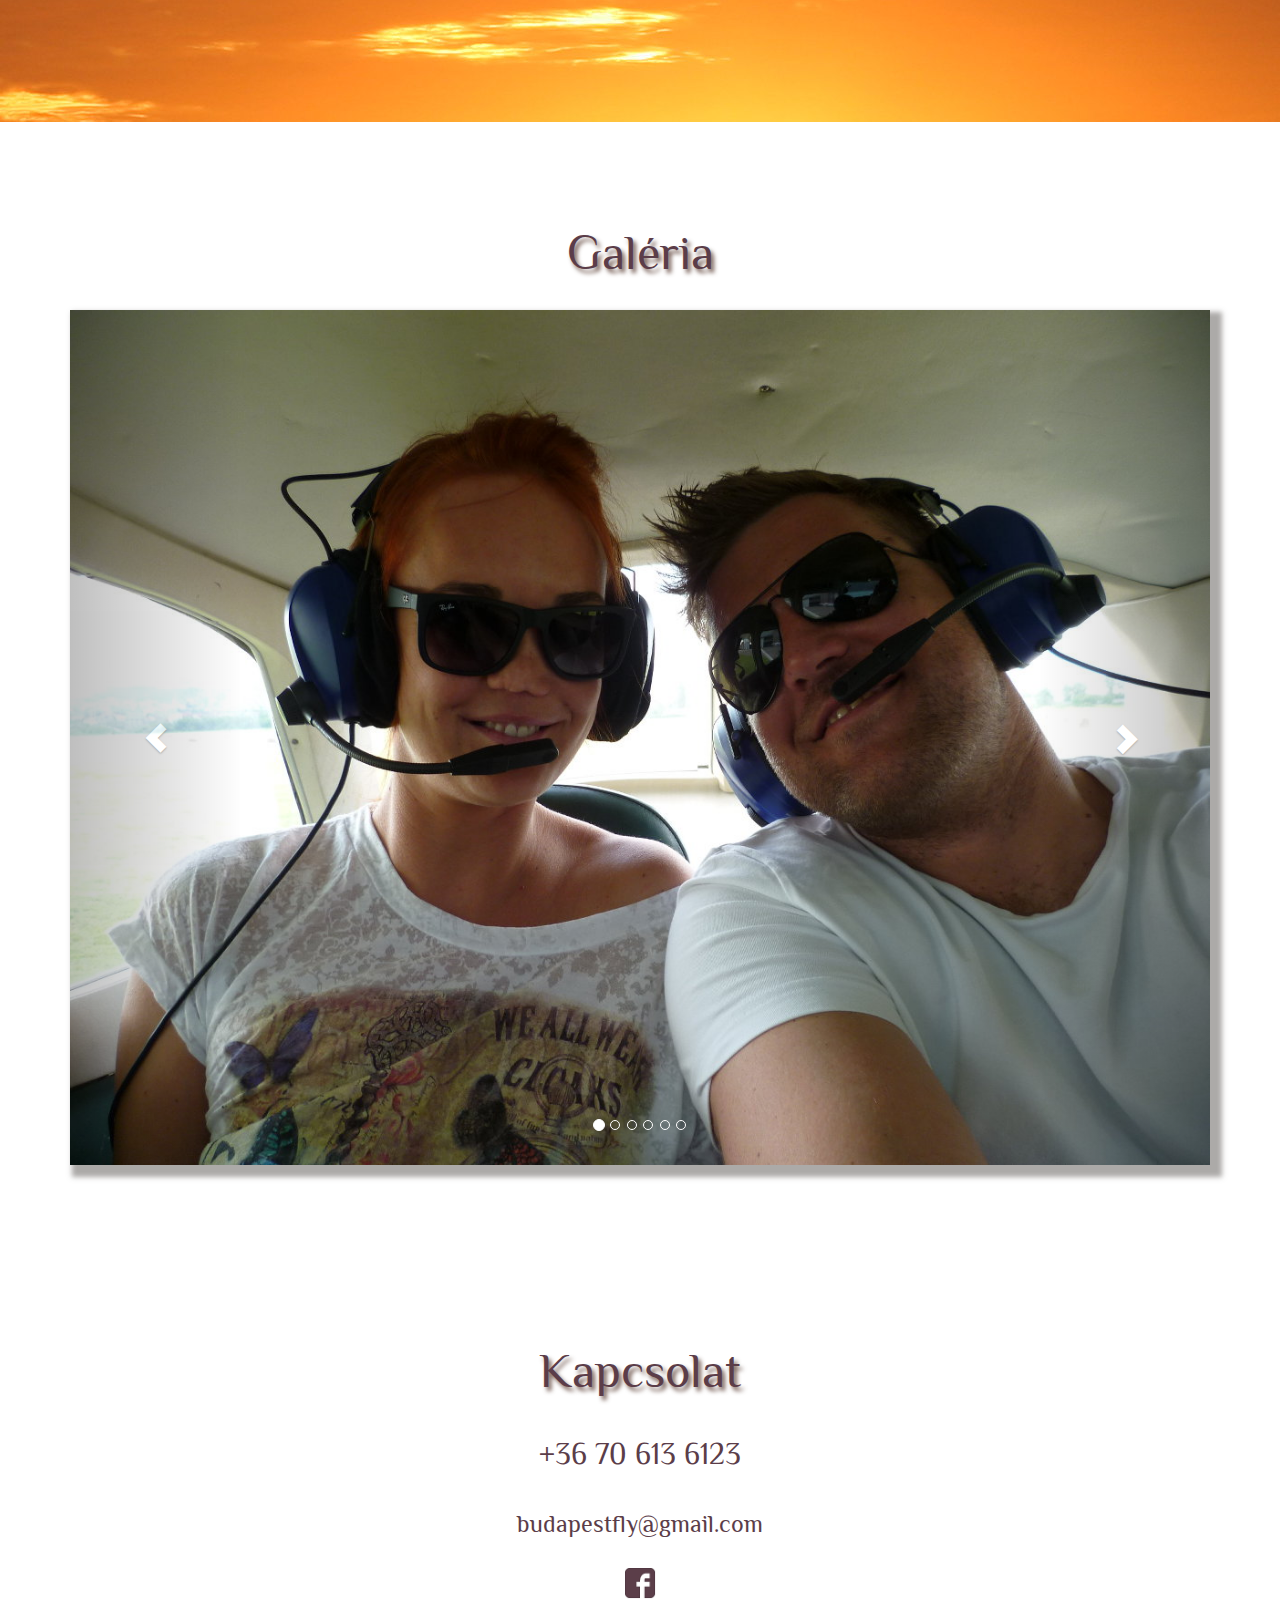
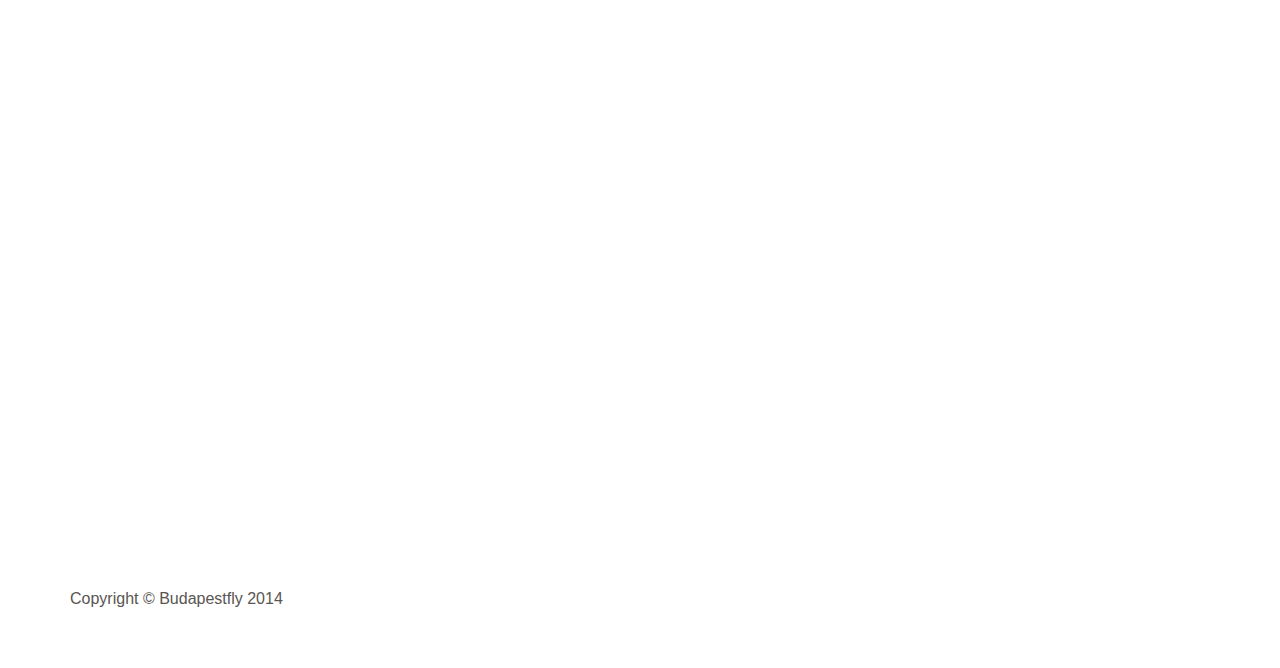
==== commit a63ae212: "facebook" ====
--- a/index.html
+++ b/index.html
@@ -242,6 +242,7 @@
                 <h1 class="section-heading">Kapcsolat</h1>
                 <center><h2>+36 70 613 6123</h2></center>
                 <center><h3>budapestfly@gmail.com</h3></center>
+                <center><a href="https://www.facebook.com/budapestfly"><img src="css/img/facebook.png" alt="facebook" width="32"></a></center>
                 <div class="google-maps">
                     <iframe src="https://www.google.com/maps/embed?pb=!1m18!1m12!1m3!1d5395.982367055502!2d18.980361900000002!3d47.4511113!2m3!1f0!2f0!3f0!3m2!1i1024!2i768!4f13.1!3m3!1m2!1s0x4741de021ba2e45d%3A0x38508f5c67d4bfb9!2zQnVkYcO2cnNpIFJlcMO8bMWRdMOpcg!5e0!3m2!1shu!2shu!4v1407180291420" width="100%" height="450px" frameborder="0" style="border:0"  scrolling="no"></iframe>
                 </div>
--- a/css/budapestfly.css
+++ b/css/budapestfly.css
@@ -124,5 +124,10 @@
 }
 
 #kapcsolat center {
-padding-bottom: 36px;
+padding-bottom: 10px;
+padding-top: 10px;
+}
+
+#kapcsolat center h2 {
+margin: 0;
 }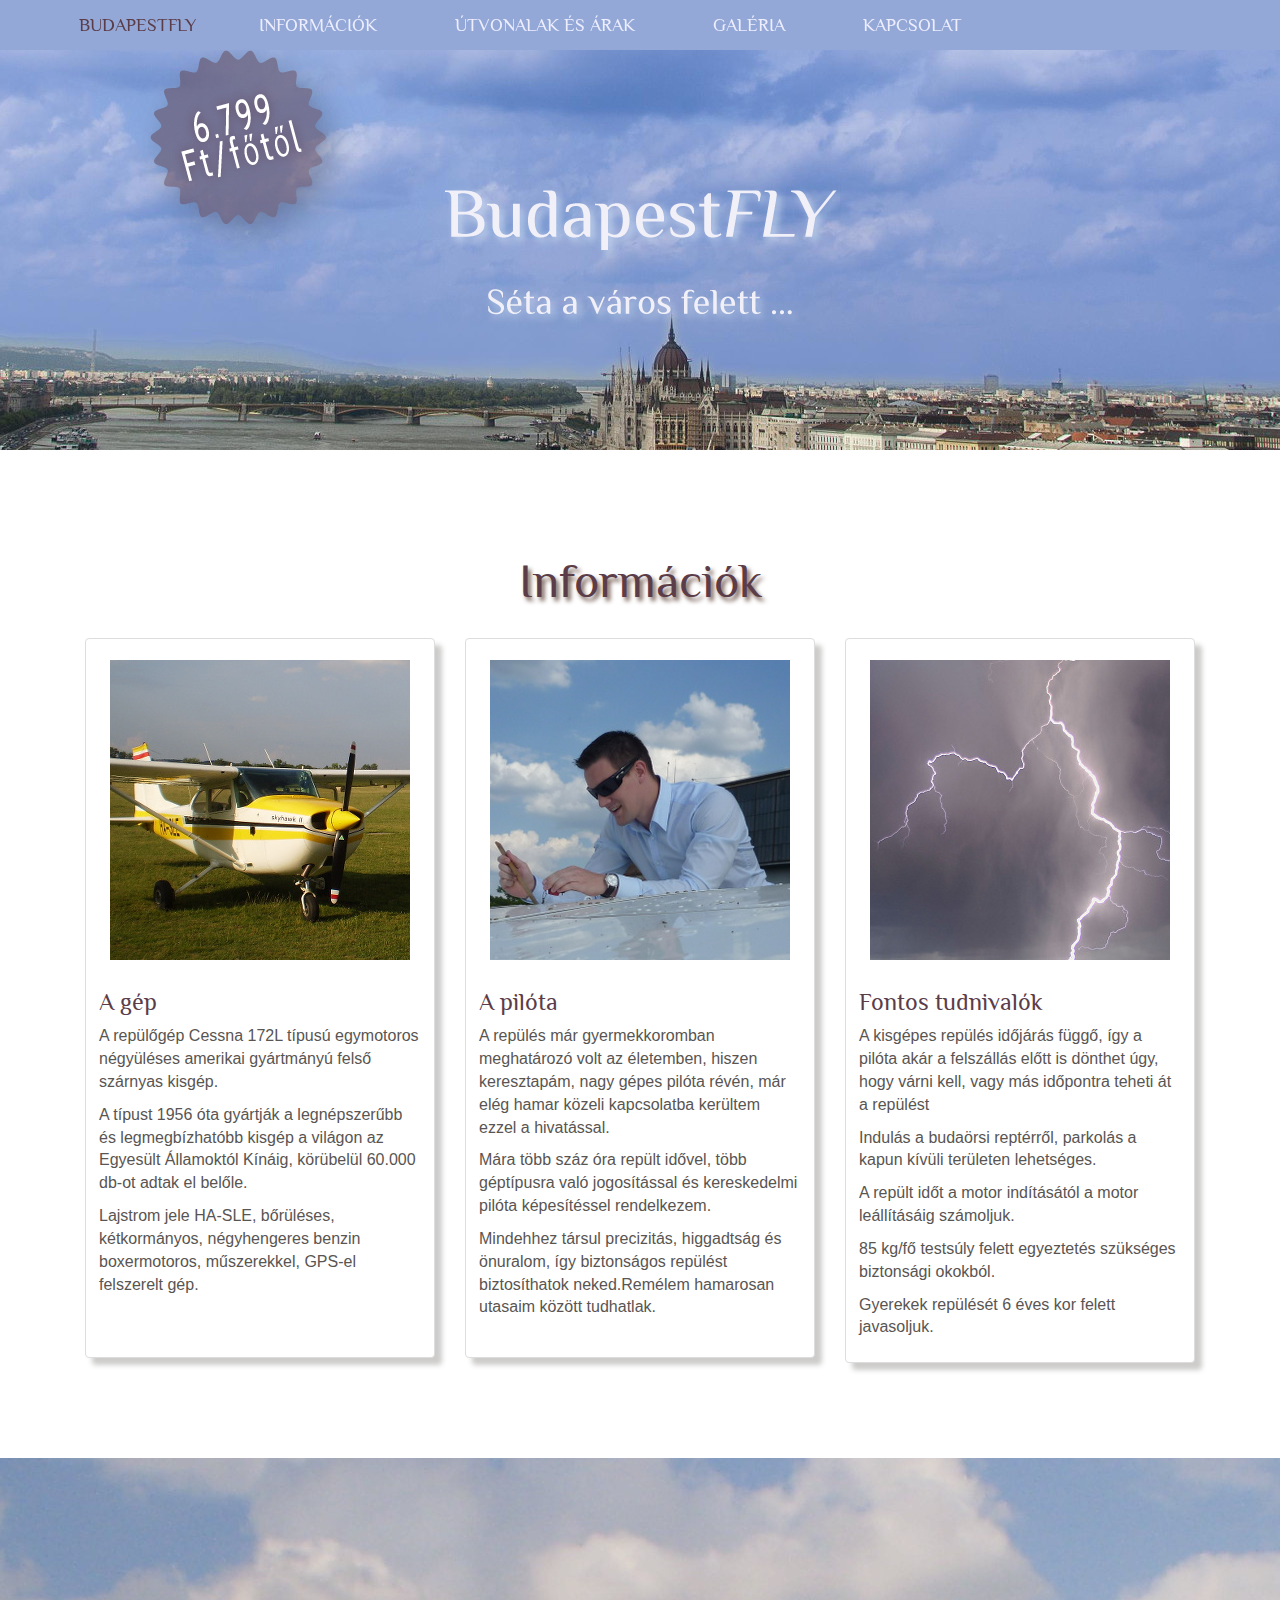
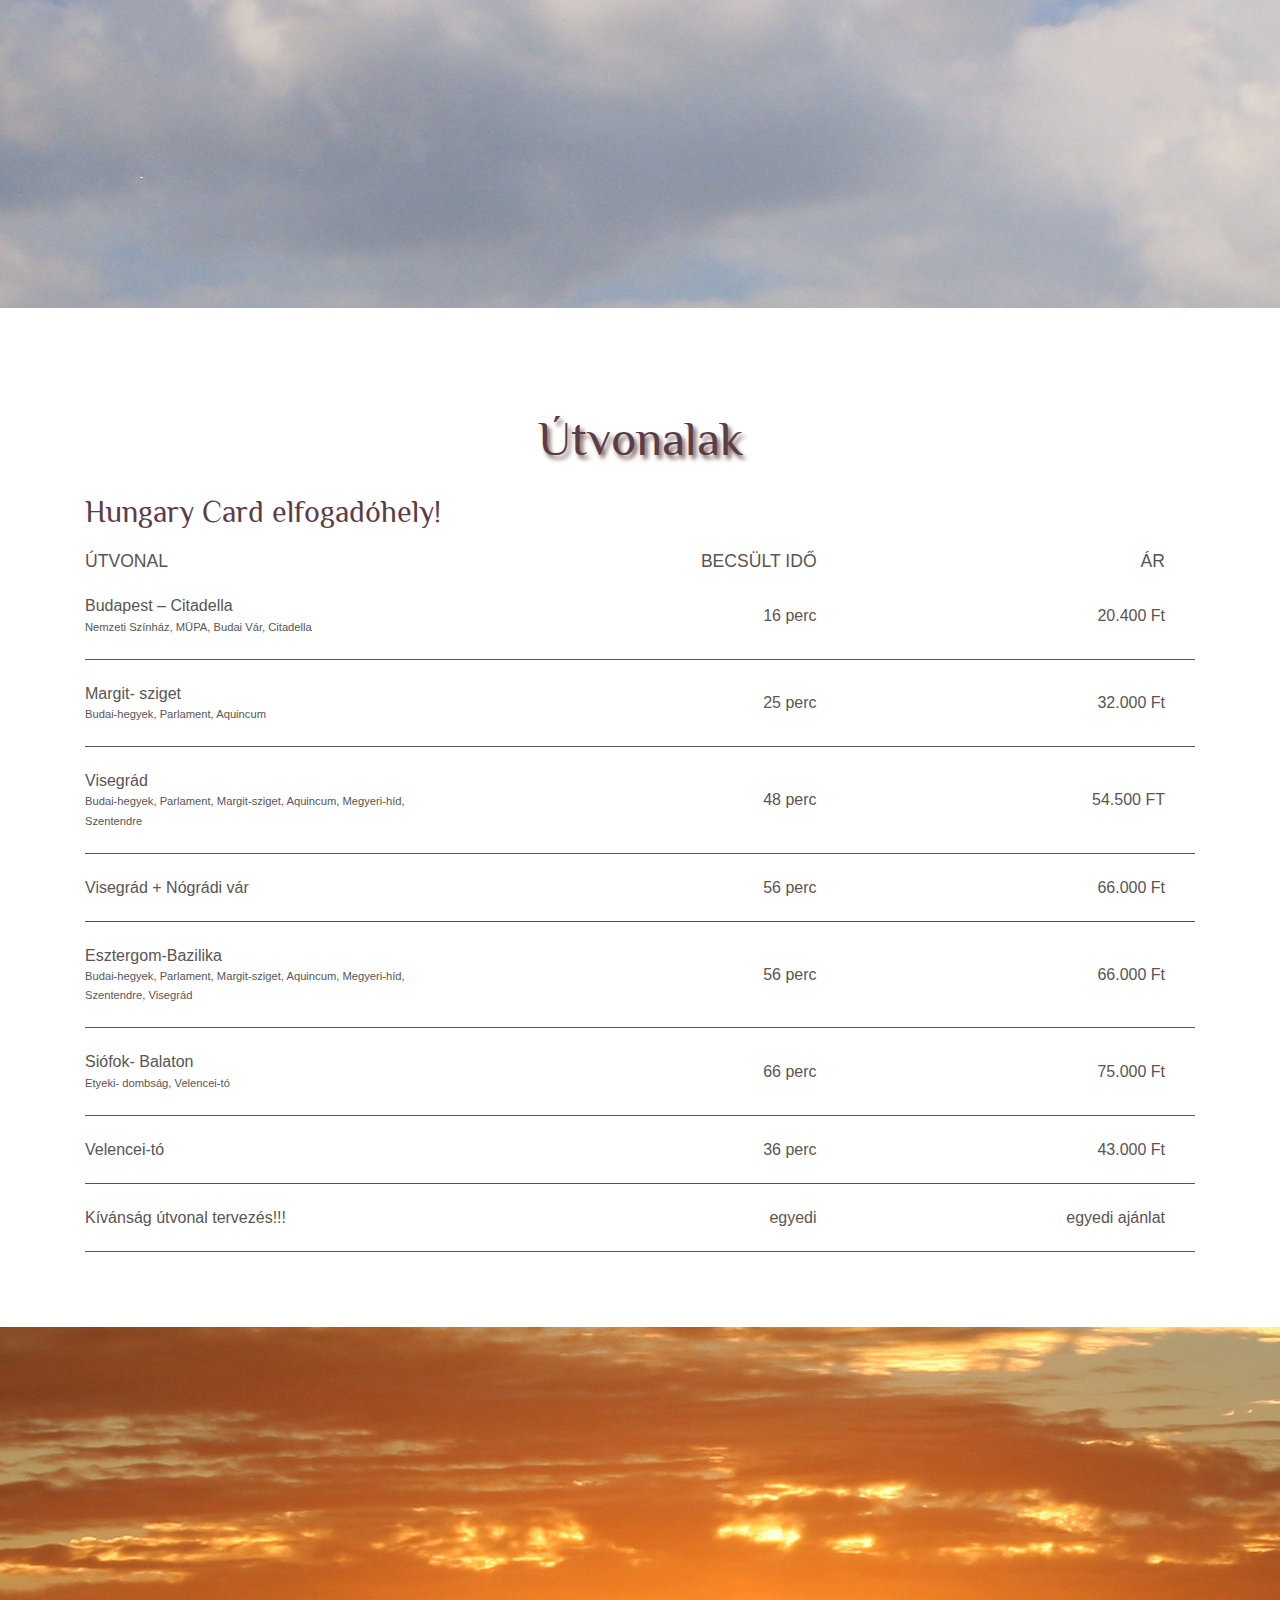
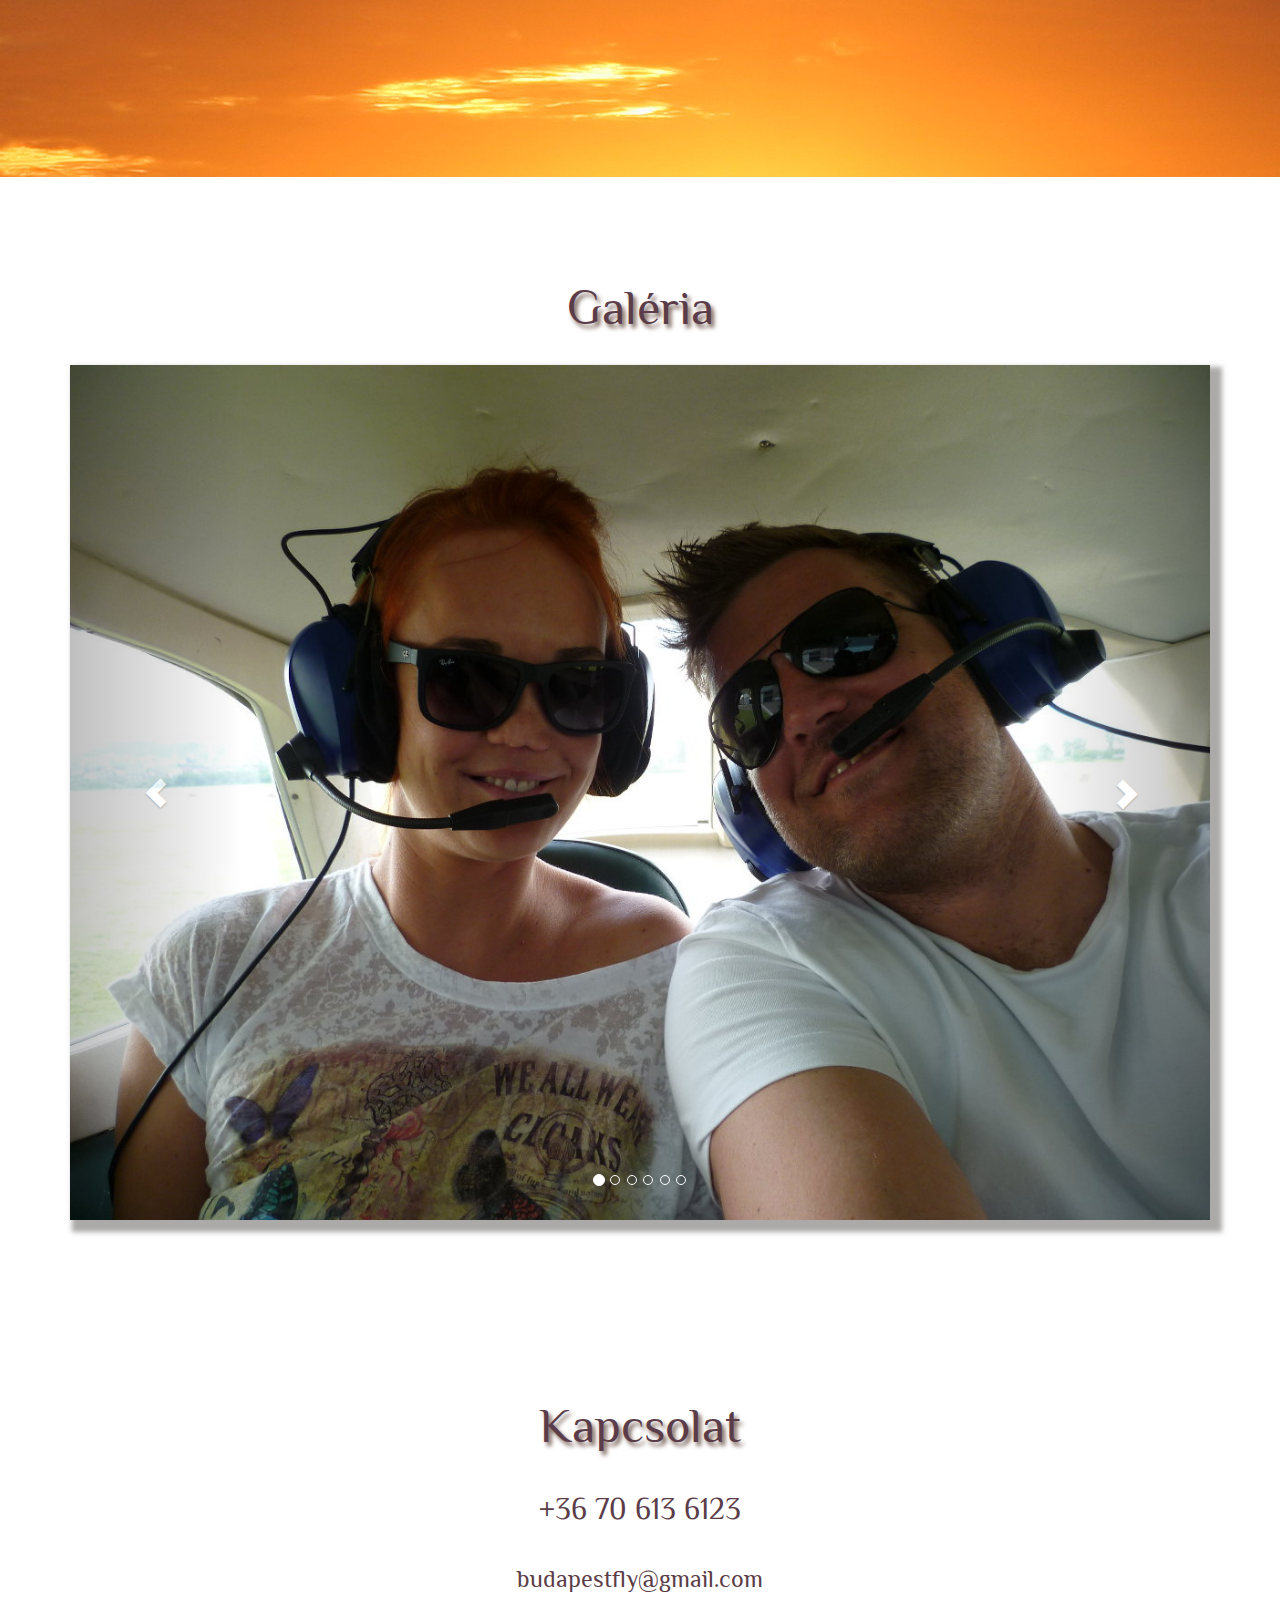
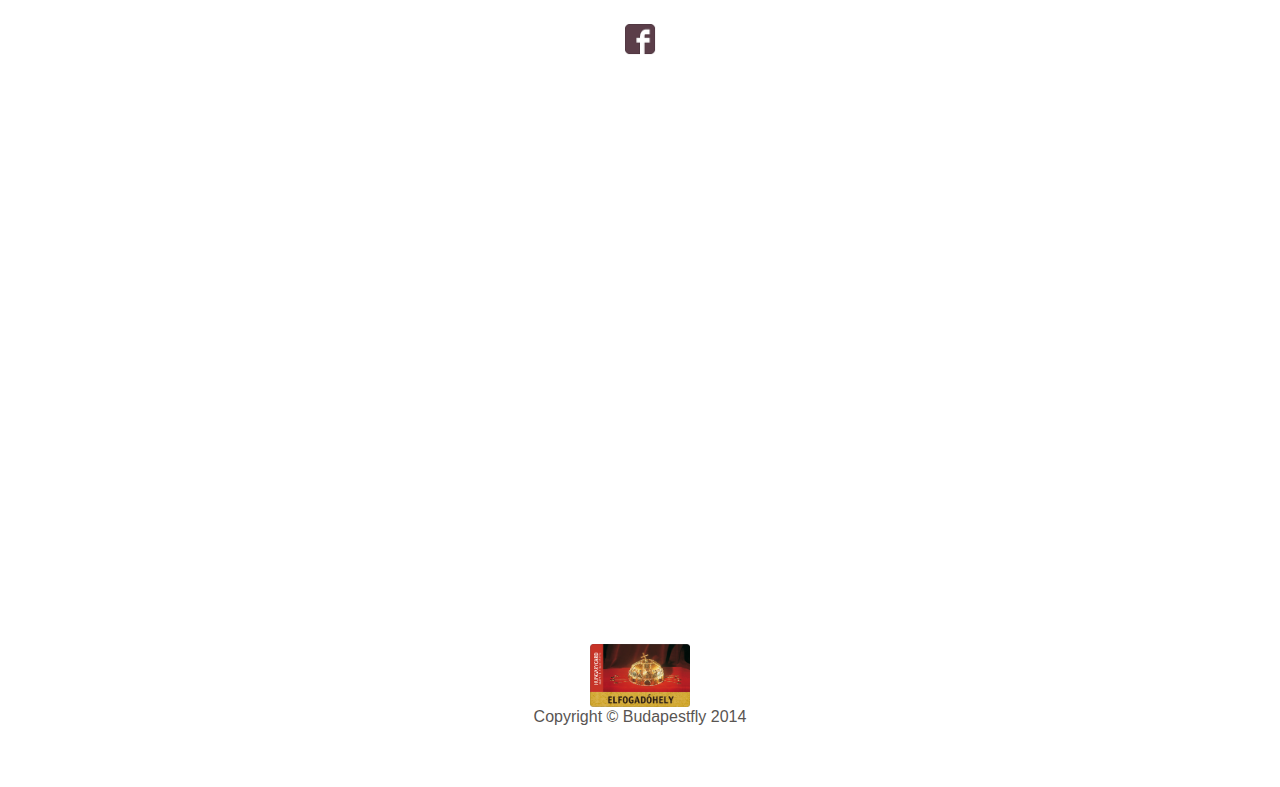
==== commit a8e2e883: "hungarycard" ====
--- a/index.html
+++ b/index.html
@@ -50,15 +50,15 @@
                         <a href="#info">Információk</a>
                     </li>
                     <li>
-                        <a href="#utvonalak">Útvonalak</a>
+                        <a href="#utvonalak">Útvonalak és árak</a>
                     </li>
                     <li>
                         <a href="#galeria">Galéria</a>
                     </li>
                     <li>
                         <a href="#kapcsolat">Kapcsolat</a>
-                    </li>
                 </ul>
+                
             </div>
             <!-- /.navbar-collapse -->
         </div>
@@ -126,6 +126,7 @@
             <div class="container">
                 <div class="col-lg-12">
                     <h1 class="section-heading">Útvonalak</h1>
+                    <h2>Hungary Card elfogadóhely!</h2>
                     <table>
                     <thead>
                         <tr>
@@ -254,7 +255,8 @@
     <footer>
         <div class="container">
             <div class="row">
-                <div class="col-lg-12">
+                <div class="col-lg-12 text-center">
+                    <a href="http://www.hungarycard.hu/" ><img src="css/img/HungaryCard.jpg" alt="hungarycard" width="100"><a>
                     <p>Copyright &copy; Budapestfly 2014</p>
                 </div>
             </div>
--- a/css/budapestfly.css
+++ b/css/budapestfly.css
@@ -130,4 +130,4 @@
 
 #kapcsolat center h2 {
 margin: 0;
-}+}
